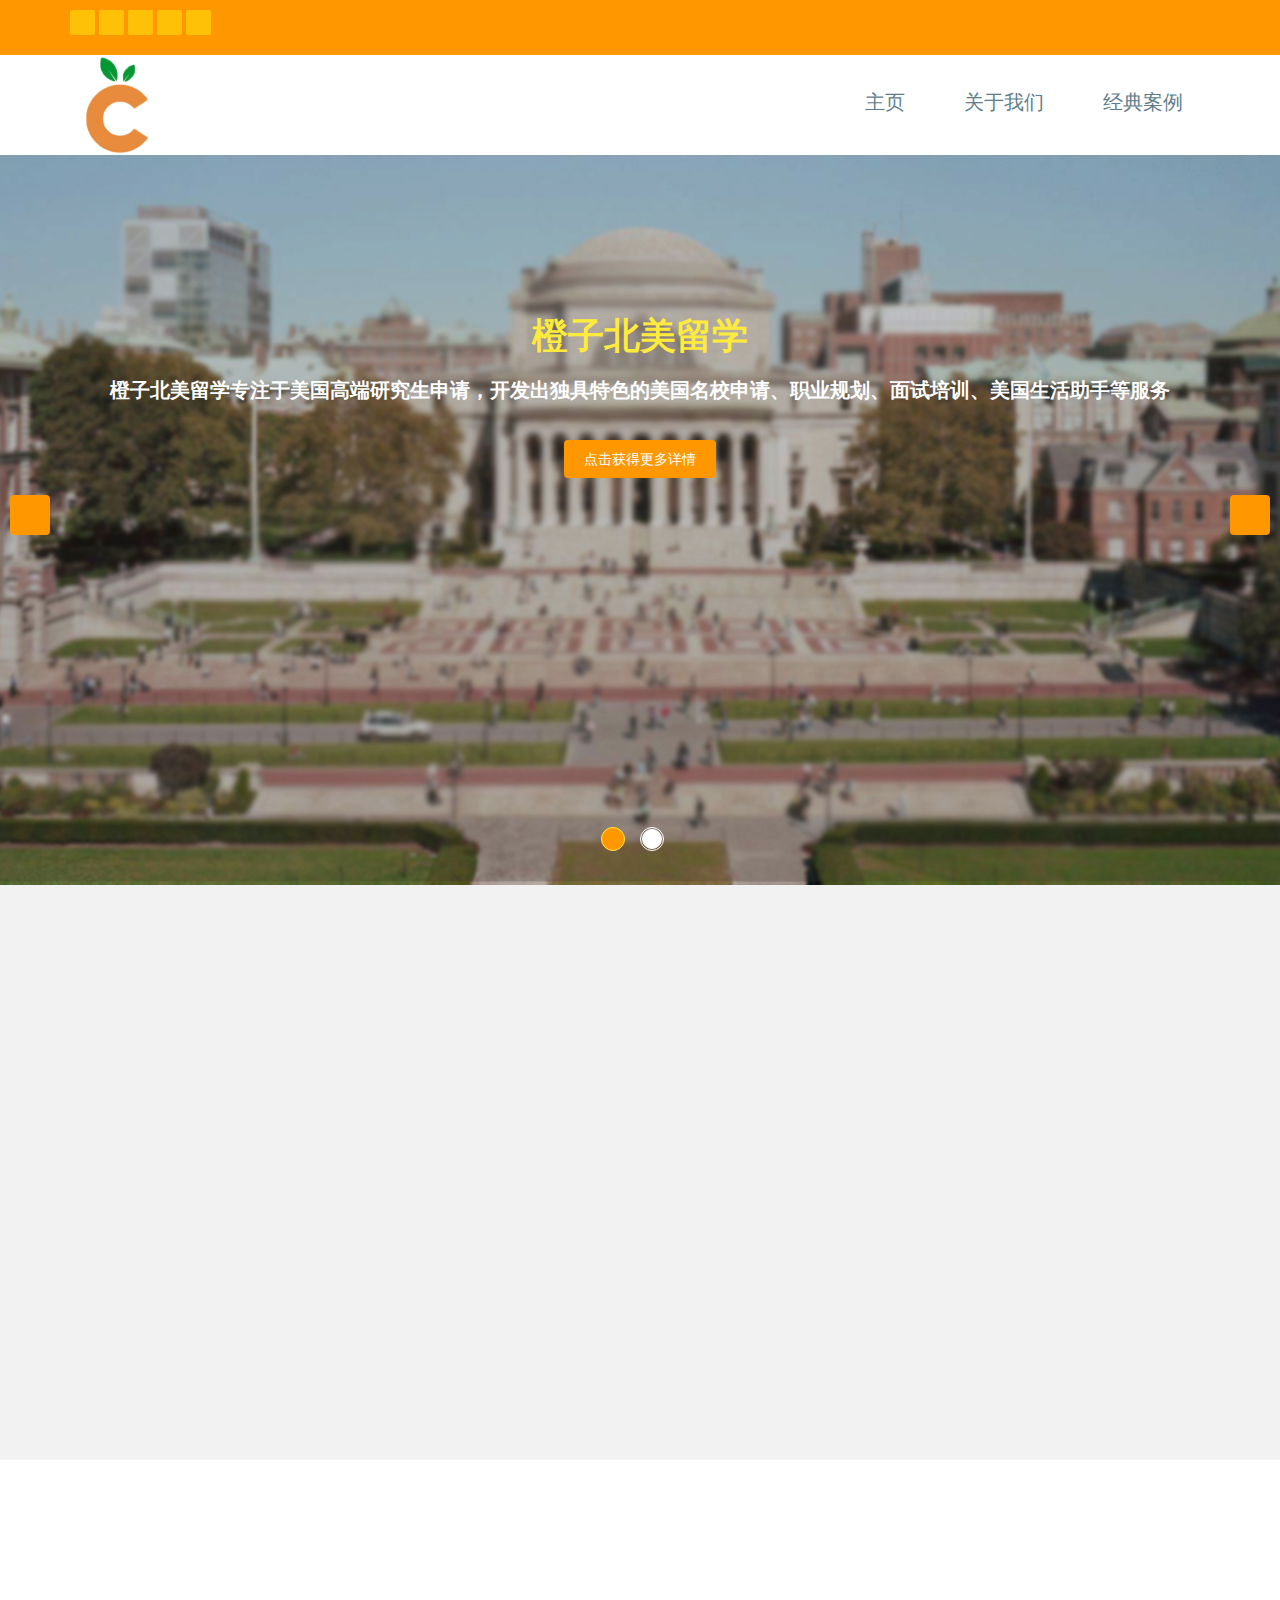
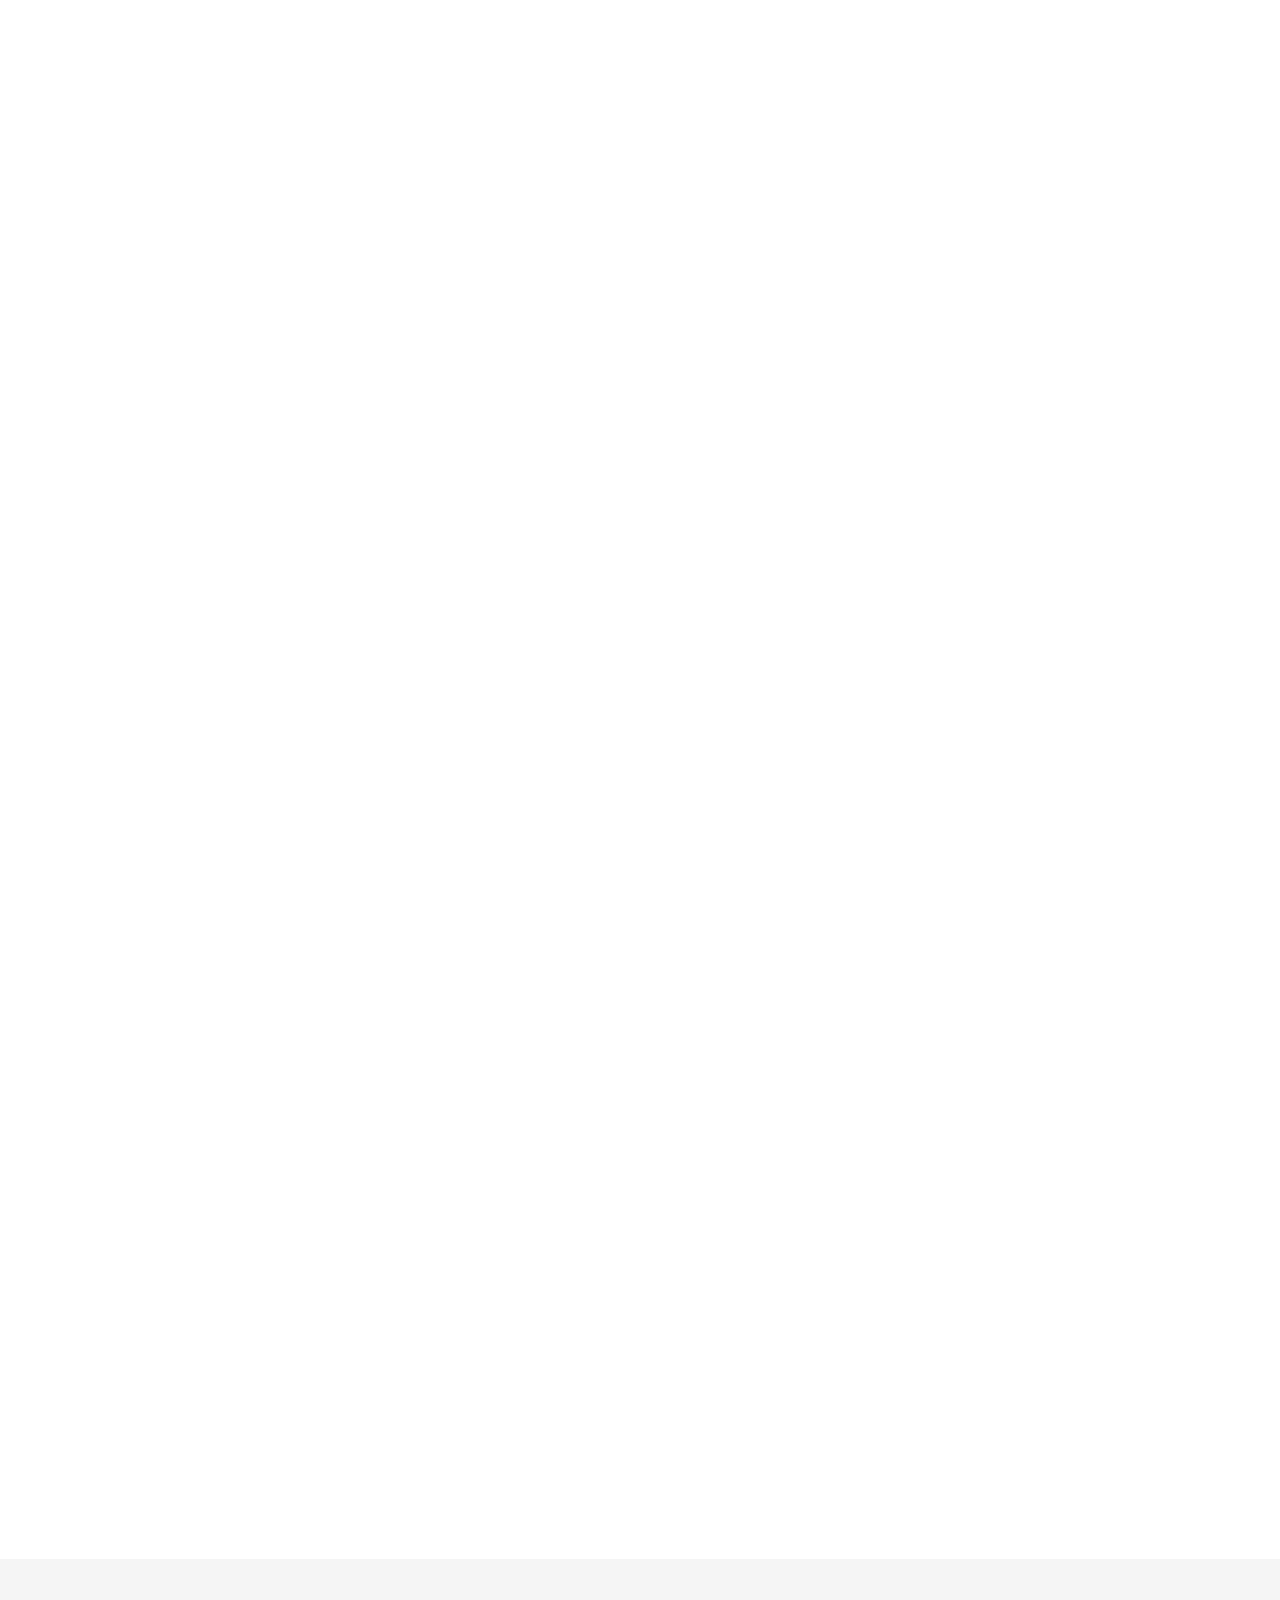
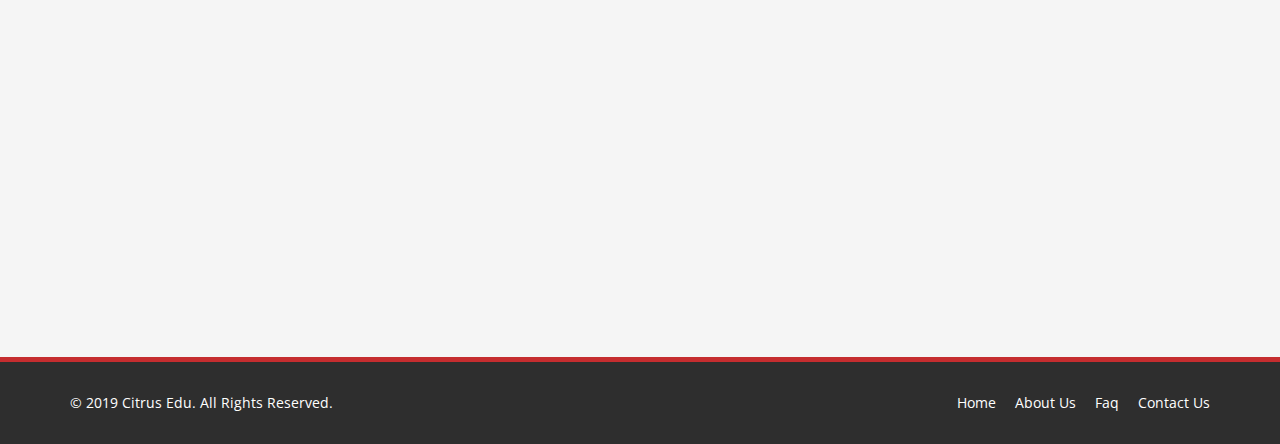
==== index.html @ 15aa7473 "update website" ====
<!DOCTYPE html>
<html lang="zh-Hans">
<head>
    <meta charset="utf-8">
    <meta name="viewport" content="width=device-width, initial-scale=1.0">
    <meta name="baidu-site-verification" content="VJkvQnTcVG"/>
    <meta name="description" content="">
    <meta name="author" content="">
    <title>CitrusEdu</title>
	
	<!-- core CSS -->
    <link href="css/bootstrap.min.css" rel="stylesheet">
    <link href="css/animate.min.css" rel="stylesheet">
    <link href="css/prettyPhoto.css" rel="stylesheet">
    <link href="css/main.css" rel="stylesheet">
    <link href="css/responsive.css" rel="stylesheet">
    <link rel="stylesheet" href="https://use.fontawesome.com/releases/v5.0.13/css/all.css" integrity="sha384-DNOHZ68U8hZfKXOrtjWvjxusGo9WQnrNx2sqG0tfsghAvtVlRW3tvkXWZh58N9jp" crossorigin="anonymous">
    <!--[if lt IE 9]>
    <script src="js/html5shiv.js"></script>
    <script src="js/respond.min.js"></script>
    <![endif]-->       
    <link rel="shortcut icon" href="images/ico/favicon.ico">
    <link rel="apple-touch-icon-precomposed" sizes="144x144" href="images/ico/apple-touch-icon-144-precomposed.png">
    <link rel="apple-touch-icon-precomposed" sizes="114x114" href="images/ico/apple-touch-icon-114-precomposed.png">
    <link rel="apple-touch-icon-precomposed" sizes="72x72" href="images/ico/apple-touch-icon-72-precomposed.png">
    <link rel="apple-touch-icon-precomposed" href="images/ico/apple-touch-icon-57-precomposed.png">
</head><!--/head-->

<body class="homepage">

    <header id="header">
        <div class="top-bar">
            <div class="container">
                <div class="row">
                    <div class="col-sm-8 col-xs-8">
                       <div class="social" style="text-align:left;">
                            <ul class="social-share">
                                <li><a href="https://www.facebook.com"><i class="fab fa-facebook-f"></i></a></li>
                                <li><a href="https://www.twitter.com"><i class="fab fa-twitter"></i></a></li>
                                <li><a href="https://www.linkedin.com"><i class="fab fa-linkedin"></i></a></li> 
                                <li><a href="https://www.dribble.com"><i class="fab fa-dribbble"></i></a></li>
                                <li><a href="https://www.skype.com"><i class="fab fa-skype"></i></a></li>
                            </ul>
                       </div>
                    </div>
                    <div class="search col-sm-4 col-xs-4">
                        <form role="form">
                            <input type="text" class="search-form" autocomplete="off" placeholder="搜索">
                            <i class="fa fa-search"></i>
                        </form>
                    </div>
                </div>
            </div><!--/.container-->
        </div><!--/.top-bar-->

        <nav class="navbar navbar-inverse" role="banner" style="padding: 0 0;">
            <div class="container">
                <div class="navbar-header">
                    <a class="navbar-brand" href="index.html"><img src="images/logo.png" alt="logo" height="100px"></a>
                </div>
				
                <div class="navbar-collapse navbar-right" style="font-size:20px">
                    <ul class="nav navbar-nav">
                        <li><a href="index.html">主页</a></li>
                        <li><a href="services.html">关于我们</a></li>
                        <li><a href="portfolio.html">经典案例</a></li>
                    </ul>
                </div>
            </div><!--/.container-->
        </nav><!--/nav-->
		
    </header><!--/header-->

    <section id="main-slider" class="no-margin">
        <div class="carousel slide">
            <ol class="carousel-indicators">
                <li data-target="#main-slider" data-slide-to="0" class="active"></li>
                <li data-target="#main-slider" data-slide-to="1"></li>
                <!--<li data-target="#main-slider" data-slide-to="2"></li>-->
            </ol>
            <div class="carousel-inner">

                <div class="item active" style="background-image: url(images/slider/bg1.jpg)">
                    <div class="container">
                        <div class="row slide-margin">
                            <div class="col-sm-12" align="center">
                                <div class="carousel-content">
                                    <h1 class="animation animated-item-1" style="color:#ffeb3b;">橙子北美留学</h1>
                                    <h2 class="animation animated-item-2" style="line-height: 1.5;">橙子北美留学专注于美国高端研究生申请，开发出独具特色的美国名校申请、职业规划、面试培训、美国生活助手等服务</h2>
                                    <a class="btn-slide animation animated-item-3" href="services.html">点击获得更多详情</a>
                                </div>
                            </div>
                        </div>
                    </div>
                </div><!--/.item-->

                <!--<div class="item" style="background-image: url(images/slider/bg2.jpg)">
                    <div class="container">
                        <div class="row slide-margin">
                            <div class="col-sm-12" align="center">
                                <div class="carousel-content">
                                    <h1 class="animation animated-item-1" style="color:#ff5722;">常青藤15人精英计划</h1>
                                    <h2 class="animation animated-item-2" style="line-height: 1.5;">每年橙子美国留学会联合各名校研究院招生办、招办主任开展常青藤 15 人计划，我们将确保此计划入选学员 100% 进入顶级名校研究生项目。入选的 15 名优秀学员将会获得下列机会</h2>
                                    <a class="btn-slide animation animated-item-3" href="pricing.html#15-people">点击获得更多详情</a>
                                </div>
                            </div>
                        </div>
                    </div>
                </div>--><!--/.item-->

                <div class="item" style="background-image: url(images/slider/bg3.jpg)">
                    <div class="container">
                        <div class="row slide-margin">
                            <div class="col-sm-12" align="center">
                                <div class="carousel-content">
                                    <h1 class="animation animated-item-1" style="color:#ffc107;">研究生申请定制项目</h1>
                                    <h2 class="animation animated-item-2" style="line-height: 1.5;">根据学生的兴趣爱好，为每一位学生规划独特并且完美的美国研究生申请策略，帮助每一位学生进入他们的Dream Program</h2>
                                    <a class="btn-slide animation animated-item-3" href="pricing.html#high-end">点击获得更多详情</a>
                                </div>
                            </div>
                        </div>
                    </div>
                </div><!--/.item-->
            </div><!--/.carousel-inner-->
        </div><!--/.carousel-->
        <a class="prev hidden-xs" href="#main-slider" data-slide="prev">
            <i class="fa fa-chevron-left"></i>
        </a>
        <a class="next hidden-xs" href="#main-slider" data-slide="next">
            <i class="fa fa-chevron-right"></i>
        </a>
    </section><!--/#main-slider-->

    <section id="feature" >
        <div class="container">
           <div class="center wow fadeInDown">
                <h2>研究生申请定制项目</h2>
                <p class="lead">根据学生的兴趣爱好，为每一位学生规划独特并且完美的美国研究生申请策略，帮助每一位学生进入他们的Dream Program</p>
            </div>

            <div class="row">
                <div class="features">
                    <div class="col-md-4 col-sm-6 wow fadeInDown" data-wow-duration="1000ms" data-wow-delay="600ms">
                        <div class="feature-wrap">
                            <i class="fa fa-medkit"></i>
                            <h2>医学管理领袖计划</h2>
                            <p>把握美国最新医疗动向，结合管理专业特点，用严密逻辑为学员打造背景</p>
                        </div>
                    </div><!--/.col-md-4-->

                    <div class="col-md-4 col-sm-6 wow fadeInDown" data-wow-duration="1000ms" data-wow-delay="600ms">
                        <div class="feature-wrap">
                            <i class="fa fa-robot"></i>
                            <h2>天才工程师计划</h2>
                            <p>按照美国顶级工程学院要求展示学员的学术和实习经历，增大录取几率</p>
                        </div>
                    </div><!--/.col-md-4-->

                    <div class="col-md-4 col-sm-6 wow fadeInDown" data-wow-duration="1000ms" data-wow-delay="600ms">
                        <div class="feature-wrap">
                            <i class="fa fa-paint-brush"></i>
                            <h2>杰出艺术家计划</h2>
                            <p>根据每个学员的特性打造独到的艺术视角，助学生走进美国顶级艺术殿堂</p>
                        </div>
                    </div><!--/.col-md-4-->
                
                    <div class="col-md-4 col-sm-6 wow fadeInDown" data-wow-duration="1000ms" data-wow-delay="600ms">
                        <div class="feature-wrap">
                            <i class="fa fa-hand-holding-usd"></i>
                            <h2>商业精英计划</h2>
                            <p>最专业的导师用商业领袖的目光，结合学员的背景制作有说服力的申请材料</p>
                        </div>
                    </div><!--/.col-md-4-->

                    <div class="col-md-4 col-sm-6 wow fadeInDown" data-wow-duration="1000ms" data-wow-delay="600ms">
                        <div class="feature-wrap">
                            <i class="fa fa-store-alt"></i>
                            <h2>王牌建筑师计划</h2>
                            <p>常青藤导师，整合最完美的作品集，携手学生进入顶级项目</p>
                        </div>
                    </div><!--/.col-md-4-->

                    <div class="col-md-4 col-sm-6 wow fadeInDown" data-wow-duration="1000ms" data-wow-delay="600ms">
                        <div class="feature-wrap">
                            <i class="fa fa-rss"></i>
                            <h2>传媒市场达人计划</h2>
                            <p>专业导师为学生内推实力公司实习，为学生进入研究生项目打下稳固基础</p>
                        </div>
                    </div><!--/.col-md-4-->
                </div><!--/.services-->
            </div><!--/.row-->    
        </div><!--/.container-->
    </section><!--/#feature-->

    <!--<section id="recent-works">
        <div class="container">
            <div class="center wow fadeInDown">
                <h2>常青藤15人精英计划</h2>
                <p class="lead">每年 CitrusEDU 会联合各名校研究院招生办、招办主任开展常青藤 15 人计划。入选的 15 名优秀学员将会获得专业的背景打造，严格把关的项目筛选，精细的文书材料制作，以及面试特训。我们将确保此计划入选学员<b style="
    font-size: 25px;">100%</b> 进入顶级名校研究生项目</p>
            </div>

            <div class="row">

                <div class="col-sm-6 col-md-6">
                    <div class="media services-wrap wow fadeInDown">
                        <div class="pull-left">
                            <img class="img-responsive" src="images/services/services1.png">
                        </div>
                        <div class="media-body">
                            <h3 class="media-heading">专业的背景提升</h3>
                            <p>多年从事教育及事业规划的导师制定背景提升方案，短期内补充学生短板</p>
                        </div>
                    </div>
                </div>

                <div class="col-sm-6 col-md-6">
                    <div class="media services-wrap wow fadeInDown">
                        <div class="pull-left">
                            <img class="img-responsive" src="images/services/services2.png">
                        </div>
                        <div class="media-body">
                            <h3 class="media-heading">严格把关的项目筛选</h3>
                            <p>根据往年录取的统计数据和学生兴趣爱好罗列并筛选录取可能性最高的项目</p>
                        </div>
                    </div>
                </div>

                <div class="col-sm-6 col-md-6">
                    <div class="media services-wrap wow fadeInDown">
                        <div class="pull-left">
                            <img class="img-responsive" src="images/services/services3.png">
                        </div>
                        <div class="media-body">
                            <h3 class="media-heading">精细的文书材料制作</h3>
                            <p>会有专门的美国大学在职教授帮忙阅读文书并提出改进意见</p>
                        </div>
                    </div>
                </div>  

                <div class="col-sm-6 col-md-6">
                    <div class="media services-wrap wow fadeInDown">
                        <div class="pull-left">
                            <img class="img-responsive" src="images/services/services4.png">
                        </div>
                        <div class="media-body">
                            <h3 class="media-heading">以及面试特训</h3>
                            <p>由普林斯顿前面试官帮忙进行模拟面试</p>
                        </div>
                    </div>
                </div>
                                               
            </div>
        </div>
    </section>--><!--/#recent-works-->

    <section class="pricing-page">
        <div class="container">

            <div class="wow fadeInDown" data-wow-duration="1000ms" data-wow-delay="100ms">
                <div class="center">
                    <h2>服务流程</h2>
                </div>
                <div class="bullitin">
                    <section>
                        <span class="icon major">
                            <i class="fa fa-question-circle"></i>
                        </span>
                        <h3>前期咨询</h3>
                        <p>前期咨询老师负责疏导学生思路，和学生建立起相互信任的关系，促进有效沟通</p>
                    </section>
                    <section>
                        <span class="icon major">
                            <i class="fa fa-clock"></i>
                        </span>
                        <h3>时间规划</h3>
                        <p>根据学生三维情况 （GPA，GRE，实习科研），指导学生合理规划 7 月 - 12 月时间安排，确保在提高 GPA 的同时，有充足的时间考 GRE 和申请</p>
                    </section>
                    <section>
                        <span class="icon major">
                            <i class="fa fa-cog"></i>
                        </span>
                        <h3>申请定制</h3>
                        <p>分析学生的实际情况和专业匹配度，用 CitrusEDU 提供的数据计算方法分析学生申请的难度。确定申请目标和进程</p>
                    </section>
                    <section>
                        <span class="icon major">
                            <i class="fa fa-gem"></i>
                        </span>
                        <h3>背景打造</h3>
                        <p>在学生已有的专业经历和学习情况的基础上，按照不同学校项目的偏好，挖掘亮点。最大化展示学生的专业实力和背景优势</p>
                    </section>
                    <section>
                        <span class="icon major">
                            <i class="fa fa-signal"></i>
                        </span>
                        <h3>选校分析</h3>
                        <p>和学生沟通专业方向，选校意愿和个人定位。在 CitrusEDU系统搜索往年数据，寻找最匹配案例。 为学生介绍学校项目的优势劣势，排名，以及毕业生就业情况。确定6所申请学校名单</p>
                    </section>
                    <section>
                        <span class="icon major">
                            <i class="fa fa-file-alt"></i>
                        </span>
                        <h3>文书精写</h3>
                        <p>前期由学生和常青藤同专业文书老师共同完成，确保逻辑通畅，充分展现学生亮点，吸引招生官。再交由英文专业的美国人进行母语修改确定终稿</p>
                    </section>
                     <section>
                        <span class="icon major">
                            <i class="fa fa-edit"></i>
                        </span>
                        <h3>材料整理</h3>
                        <p>根据不同学校项目的要求，制作精细专业的申请材料，从多维度展示学生闪光点</p>
                    </section>
                     <section>
                        <span class="icon major">
                            <i class="fa fa-cloud-upload-alt"></i>
                        </span>
                        <h3>网申提交</h3>
                        <p>文书定稿后，由我们工作人员为学生做一切繁琐的填写申请。指导学生办理成绩单，资金证明，疫苗证明等资料</p>
                    </section>
                     <section>
                        <span class="icon major">
                            <i class="fa fa-user-tie"></i>
                        </span>
                        <h3>面试指导</h3>
                        <p>前普林斯顿面试官指导学生在不同学校项目的面试中如何脱引而出给面试官留下好印象，从而得到录取</p>
                    </section>
                    <section>
                        <span class="icon major">
                            <i class="fa fa-envelope"></i>
                        </span>
                        <h3>沟通谈判</h3>
                        <p>专业 consultant 在学生提交申请后利用 CitrusEDU 的关系和招生官往来，最大可能帮助学生拿到 offer</p>
                    </section>
                    <section>
                        <span class="icon major">
                            <i class="fa fa-tasks"></i>
                        </span>
                        <h3>定校建议</h3>
                        <p>在学生拿到多封 Offer 后，从多角度帮学生分析利弊，为最终定校提出合理化建议</p>
                    </section>
                    <section>
                        <span class="icon major">
                            <i class="fa fa-id-card"></i>
                        </span>
                        <h3>签证辅导</h3>
                        <p>指导学生准备签证材料，练习签证问题</p>
                    </section>
                </div>
            </div>
            <!--<div class="pricing-area text-center">
                <div class="row">

                    <div class="col-sm-6 col-md-6 plan price-six wow fadeInDown">
                         <img src="images/ribon_two.png">
                        <ul>
                            <li class="heading-six">
                                <h1>高端名校冲刺项目</h1>
                                <span>$6,000</span>
                            </li>
                            <li>常青藤导师阵容</li>
                            <li>个性化定制申请</li>
                            <li>专业文书打造</li>
                            <li>全程托管式服务</li>
                        </ul>
                    </div>

                     <div class="col-sm-6 col-md-6 plan price-three wow fadeInDown">
                        <ul>
                            <li class="heading-three">
                                <h1>常青藤15人计划</h1>
                                <span>$40,000</span>
                            </li>
                            <li>普林斯顿+牛津导师阵容</li>
                            <li>大牛推荐信</li>
                            <li>暑期背景提升</li>
                            <li>100%进入梦想学校</li>
                        </ul>
                    </div>
                </div>
            </div>--><!--/pricing-area-->
        </div><!--/container-->
    </section><!--/pricing-page-->

    <section id="conatcat-info">
        <div class="container">
            <div class="row">
                <div class="col-sm-3 col-md-3">
                </div>
                <div class="col-sm-9 col-md-9">
                    <div class="media contact-info wow fadeInDown" data-wow-duration="1000ms" data-wow-delay="600ms">
                        <div class="pull-left">
                            <i class="fab fa-weixin"></i>
                        </div>
                        <div class="media-body">
                            <h2>高端名校冲刺项目报名截止日期：<u>2019 年 8 月 30日</u></h2>
                            <!--<h2>常青藤 15 人计划报名截止日期：<u>2018 年 8 月 1 日</u></h2>-->
                            <h2>7 月 1 日前报名可减免200刀</h2>
                            <h2>各项目具体费用请关注橙子北美留学官方微信公众号</h2>
                            <p>客服24小时在线</p>
                        </div>
                    </div>
                </div>
                <div class="col-sm-12 col-md-12" align="center">
                    <div class="media services-wrap wow fadeInDown">
                        <img src="images/2Dcode.jpg">
                    </div>
                </div>
            </div>
        </div><!--/.container-->    
    </section><!--/#conatcat-info-->


    <section id="bottom">
        <div class="container wow fadeInDown" data-wow-duration="1000ms" data-wow-delay="600ms">
            <div class="row">
                <div class="col-md-3 col-sm-6">
                    <div class="widget">
                        <h3>Company</h3>
                        <ul>
                            <li><a href="#">About us</a></li>
                            <li><a href="#">We are hiring</a></li>
                            <li><a href="#">Meet the team</a></li>
                            <li><a href="#">Copyright</a></li>
                            <li><a href="#">Terms of use</a></li>
                            <li><a href="#">Privacy policy</a></li>
                            <li><a href="#">Contact us</a></li>
                        </ul>
                    </div>    
                </div><!--/.col-md-3-->

                <div class="col-md-3 col-sm-6">
                    <div class="widget">
                        <h3>Support</h3>
                        <ul>
                            <li><a href="#">Faq</a></li>
                            <li><a href="#">Blog</a></li>
                            <li><a href="#">Forum</a></li>
                            <li><a href="#">Documentation</a></li>
                            <li><a href="#">Refund policy</a></li>
                            <li><a href="#">Ticket system</a></li>
                            <li><a href="#">Billing system</a></li>
                        </ul>
                    </div>    
                </div><!--/.col-md-3-->

                <div class="col-md-3 col-sm-6">
                    <div class="widget">
                        <h3>Developers</h3>
                        <ul>
                            <li><a href="#">Web Development</a></li>
                            <li><a href="#">SEO Marketing</a></li>
                            <li><a href="#">Theme</a></li>
                            <li><a href="#">Development</a></li>
                            <li><a href="#">Email Marketing</a></li>
                            <li><a href="#">Plugin Development</a></li>
                            <li><a href="#">Article Writing</a></li>
                        </ul>
                    </div>    
                </div><!--/.col-md-3-->

                <div class="col-md-3 col-sm-6">
                    <div class="widget">
                        <h3>Our Partners</h3>
                        <ul>
                            <li><a href="#">Adipisicing Elit</a></li>
                            <li><a href="#">Eiusmod</a></li>
                            <li><a href="#">Tempor</a></li>
                            <li><a href="#">Veniam</a></li>
                            <li><a href="#">Exercitation</a></li>
                            <li><a href="#">Ullamco</a></li>
                            <li><a href="#">Laboris</a></li>
                        </ul>
                    </div>    
                </div><!--/.col-md-3-->
            </div>
        </div>
    </section><!--/#bottom-->

    <footer id="footer" class="midnight-blue">
        <div class="container">
            <div class="row">
                <div class="col-sm-6">
                    &copy; 2019 <a target="_blank" href="http://shapebootstrap.net/" title="Free Twitter Bootstrap WordPress Themes and HTML templates">Citrus Edu</a>. All Rights Reserved.
                </div>
                <div class="col-sm-6">
                    <ul class="pull-right">
                        <li><a href="#">Home</a></li>
                        <li><a href="#">About Us</a></li>
                        <li><a href="#">Faq</a></li>
                        <li><a href="#">Contact Us</a></li>
                    </ul>
                </div>
            </div>
        </div>
    </footer><!--/#footer-->

    <script src="js/jquery.js"></script>
    <script src="js/bootstrap.min.js"></script>
    <script src="js/jquery.prettyPhoto.js"></script>
    <script src="js/jquery.isotope.min.js"></script>
    <script src="js/main.js"></script>
    <script src="js/wow.min.js"></script>
</body>
</html>
---- css/prettyPhoto.css ----
div.pp_default .pp_top,div.pp_default .pp_top .pp_middle,div.pp_default .pp_top .pp_left,div.pp_default .pp_top .pp_right,div.pp_default .pp_bottom,div.pp_default .pp_bottom .pp_left,div.pp_default .pp_bottom .pp_middle,div.pp_default .pp_bottom .pp_right{height:13px}
div.pp_default .pp_top .pp_left{background:url(../images/prettyPhoto/default/sprite.png) -78px -93px no-repeat}
div.pp_default .pp_top .pp_middle{background:url(../images/prettyPhoto/default/sprite_x.png) top left repeat-x}
div.pp_default .pp_top .pp_right{background:url(../images/prettyPhoto/default/sprite.png) -112px -93px no-repeat}
div.pp_default .pp_content .ppt{color:#f8f8f8}
div.pp_default .pp_content_container .pp_left{background:url(../images/prettyPhoto/default/sprite_y.png) -7px 0 repeat-y;padding-left:13px}
div.pp_default .pp_content_container .pp_right{background:url(../images/prettyPhoto/default/sprite_y.png) top right repeat-y;padding-right:13px}
div.pp_default .pp_next:hover{background:url(../images/prettyPhoto/default/sprite_next.png) center right no-repeat;cursor:pointer}
div.pp_default .pp_previous:hover{background:url(../images/prettyPhoto/default/sprite_prev.png) center left no-repeat;cursor:pointer}
div.pp_default .pp_expand{background:url(../images/prettyPhoto/default/sprite.png) 0 -29px no-repeat;cursor:pointer;width:28px;height:28px}
div.pp_default .pp_expand:hover{background:url(../images/prettyPhoto/default/sprite.png) 0 -56px no-repeat;cursor:pointer}
div.pp_default .pp_contract{background:url(../images/prettyPhoto/default/sprite.png) 0 -84px no-repeat;cursor:pointer;width:28px;height:28px}
div.pp_default .pp_contract:hover{background:url(../images/prettyPhoto/default/sprite.png) 0 -113px no-repeat;cursor:pointer}
div.pp_default .pp_close{width:30px;height:30px;background:url(../images/prettyPhoto/default/sprite.png) 2px 1px no-repeat;cursor:pointer}
div.pp_default .pp_gallery ul li a{background:url(../images/prettyPhoto/default/default_thumb.png) center center #f8f8f8;border:1px solid #aaa}
div.pp_default .pp_social{margin-top:7px}
div.pp_default .pp_gallery a.pp_arrow_previous,div.pp_default .pp_gallery a.pp_arrow_next{position:static;left:auto}
div.pp_default .pp_nav .pp_play,div.pp_default .pp_nav .pp_pause{background:url(../images/prettyPhoto/default/sprite.png) -51px 1px no-repeat;height:30px;width:30px}
div.pp_default .pp_nav .pp_pause{background-position:-51px -29px}
div.pp_default a.pp_arrow_previous,div.pp_default a.pp_arrow_next{background:url(../images/prettyPhoto/default/sprite.png) -31px -3px no-repeat;height:20px;width:20px;margin:4px 0 0}
div.pp_default a.pp_arrow_next{left:52px;background-position:-82px -3px}
div.pp_default .pp_content_container .pp_details{margin-top:5px}
div.pp_default .pp_nav{clear:none;height:30px;width:110px;position:relative}
div.pp_default .pp_nav .currentTextHolder{font-family:Georgia;font-style:italic;color:#999;font-size:11px;left:75px;line-height:25px;position:absolute;top:2px;margin:0;padding:0 0 0 10px}
div.pp_default .pp_close:hover,div.pp_default .pp_nav .pp_play:hover,div.pp_default .pp_nav .pp_pause:hover,div.pp_default .pp_arrow_next:hover,div.pp_default .pp_arrow_previous:hover{opacity:0.7}
div.pp_default .pp_description{font-size:11px;font-weight:700;line-height:14px;margin:5px 50px 5px 0}
div.pp_default .pp_bottom .pp_left{background:url(../images/prettyPhoto/default/sprite.png) -78px -127px no-repeat}
div.pp_default .pp_bottom .pp_middle{background:url(../images/prettyPhoto/default/sprite_x.png) bottom left repeat-x}
div.pp_default .pp_bottom .pp_right{background:url(../images/prettyPhoto/default/sprite.png) -112px -127px no-repeat}
div.pp_default .pp_loaderIcon{background:url(../images/prettyPhoto/default/loader.gif) center center no-repeat}
div.light_rounded .pp_top .pp_left{background:url(../images/prettyPhoto/light_rounded/sprite.png) -88px -53px no-repeat}
div.light_rounded .pp_top .pp_right{background:url(../images/prettyPhoto/light_rounded/sprite.png) -110px -53px no-repeat}
div.light_rounded .pp_next:hover{background:url(../images/prettyPhoto/light_rounded/btnNext.png) center right no-repeat;cursor:pointer}
div.light_rounded .pp_previous:hover{background:url(../images/prettyPhoto/light_rounded/btnPrevious.png) center left no-repeat;cursor:pointer}
div.light_rounded .pp_expand{background:url(../images/prettyPhoto/light_rounded/sprite.png) -31px -26px no-repeat;cursor:pointer}
div.light_rounded .pp_expand:hover{background:url(../images/prettyPhoto/light_rounded/sprite.png) -31px -47px no-repeat;cursor:pointer}
div.light_rounded .pp_contract{background:url(../images/prettyPhoto/light_rounded/sprite.png) 0 -26px no-repeat;cursor:pointer}
div.light_rounded .pp_contract:hover{background:url(../images/prettyPhoto/light_rounded/sprite.png) 0 -47px no-repeat;cursor:pointer}
div.light_rounded .pp_close{width:75px;height:22px;background:url(../images/prettyPhoto/light_rounded/sprite.png) -1px -1px no-repeat;cursor:pointer}
div.light_rounded .pp_nav .pp_play{background:url(../images/prettyPhoto/light_rounded/sprite.png) -1px -100px no-repeat;height:15px;width:14px}
div.light_rounded .pp_nav .pp_pause{background:url(../images/prettyPhoto/light_rounded/sprite.png) -24px -100px no-repeat;height:15px;width:14px}
div.light_rounded .pp_arrow_previous{background:url(../images/prettyPhoto/light_rounded/sprite.png) 0 -71px no-repeat}
div.light_rounded .pp_arrow_next{background:url(../images/prettyPhoto/light_rounded/sprite.png) -22px -71px no-repeat}
div.light_rounded .pp_bottom .pp_left{background:url(../images/prettyPhoto/light_rounded/sprite.png) -88px -80px no-repeat}
div.light_rounded .pp_bottom .pp_right{background:url(../images/prettyPhoto/light_rounded/sprite.png) -110px -80px no-repeat}
div.dark_rounded .pp_top .pp_left{background:url(../images/prettyPhoto/dark_rounded/sprite.png) -88px -53px no-repeat}
div.dark_rounded .pp_top .pp_right{background:url(../images/prettyPhoto/dark_rounded/sprite.png) -110px -53px no-repeat}
div.dark_rounded .pp_content_container .pp_left{background:url(../images/prettyPhoto/dark_rounded/contentPattern.png) top left repeat-y}
div.dark_rounded .pp_content_container .pp_right{background:url(../images/prettyPhoto/dark_rounded/contentPattern.png) top right repeat-y}
div.dark_rounded .pp_next:hover{background:url(../images/prettyPhoto/dark_rounded/btnNext.png) center right no-repeat;cursor:pointer}
div.dark_rounded .pp_previous:hover{background:url(../images/prettyPhoto/dark_rounded/btnPrevious.png) center left no-repeat;cursor:pointer}
div.dark_rounded .pp_expand{background:url(../images/prettyPhoto/dark_rounded/sprite.png) -31px -26px no-repeat;cursor:pointer}
div.dark_rounded .pp_expand:hover{background:url(../images/prettyPhoto/dark_rounded/sprite.png) -31px -47px no-repeat;cursor:pointer}
div.dark_rounded .pp_contract{background:url(../images/prettyPhoto/dark_rounded/sprite.png) 0 -26px no-repeat;cursor:pointer}
div.dark_rounded .pp_contract:hover{background:url(../images/prettyPhoto/dark_rounded/sprite.png) 0 -47px no-repeat;cursor:pointer}
div.dark_rounded .pp_close{width:75px;height:22px;background:url(../images/prettyPhoto/dark_rounded/sprite.png) -1px -1px no-repeat;cursor:pointer}
div.dark_rounded .pp_description{margin-right:85px;color:#fff}
div.dark_rounded .pp_nav .pp_play{background:url(../images/prettyPhoto/dark_rounded/sprite.png) -1px -100px no-repeat;height:15px;width:14px}
div.dark_rounded .pp_nav .pp_pause{background:url(../images/prettyPhoto/dark_rounded/sprite.png) -24px -100px no-repeat;height:15px;width:14px}
div.dark_rounded .pp_arrow_previous{background:url(../images/prettyPhoto/dark_rounded/sprite.png) 0 -71px no-repeat}
div.dark_rounded .pp_arrow_next{background:url(../images/prettyPhoto/dark_rounded/sprite.png) -22px -71px no-repeat}
div.dark_rounded .pp_bottom .pp_left{background:url(../images/prettyPhoto/dark_rounded/sprite.png) -88px -80px no-repeat}
div.dark_rounded .pp_bottom .pp_right{background:url(../images/prettyPhoto/dark_rounded/sprite.png) -110px -80px no-repeat}
div.dark_rounded .pp_loaderIcon{background:url(../images/prettyPhoto/dark_rounded/loader.gif) center center no-repeat}
div.dark_square .pp_left,div.dark_square .pp_middle,div.dark_square .pp_right,div.dark_square .pp_content{background:#000}
div.dark_square .pp_description{color:#fff;margin:0 85px 0 0}
div.dark_square .pp_loaderIcon{background:url(../images/prettyPhoto/dark_square/loader.gif) center center no-repeat}
div.dark_square .pp_expand{background:url(../images/prettyPhoto/dark_square/sprite.png) -31px -26px no-repeat;cursor:pointer}
div.dark_square .pp_expand:hover{background:url(../images/prettyPhoto/dark_square/sprite.png) -31px -47px no-repeat;cursor:pointer}
div.dark_square .pp_contract{background:url(../images/prettyPhoto/dark_square/sprite.png) 0 -26px no-repeat;cursor:pointer}
div.dark_square .pp_contract:hover{background:url(../images/prettyPhoto/dark_square/sprite.png) 0 -47px no-repeat;cursor:pointer}
div.dark_square .pp_close{width:75px;height:22px;background:url(../images/prettyPhoto/dark_square/sprite.png) -1px -1px no-repeat;cursor:pointer}
div.dark_square .pp_nav{clear:none}
div.dark_square .pp_nav .pp_play{background:url(../images/prettyPhoto/dark_square/sprite.png) -1px -100px no-repeat;height:15px;width:14px}
div.dark_square .pp_nav .pp_pause{background:url(../images/prettyPhoto/dark_square/sprite.png) -24px -100px no-repeat;height:15px;width:14px}
div.dark_square .pp_arrow_previous{background:url(../images/prettyPhoto/dark_square/sprite.png) 0 -71px no-repeat}
div.dark_square .pp_arrow_next{background:url(../images/prettyPhoto/dark_square/sprite.png) -22px -71px no-repeat}
div.dark_square .pp_next:hover{background:url(../images/prettyPhoto/dark_square/btnNext.png) center right no-repeat;cursor:pointer}
div.dark_square .pp_previous:hover{background:url(../images/prettyPhoto/dark_square/btnPrevious.png) center left no-repeat;cursor:pointer}
div.light_square .pp_expand{background:url(../images/prettyPhoto/light_square/sprite.png) -31px -26px no-repeat;cursor:pointer}
div.light_square .pp_expand:hover{background:url(../images/prettyPhoto/light_square/sprite.png) -31px -47px no-repeat;cursor:pointer}
div.light_square .pp_contract{background:url(../images/prettyPhoto/light_square/sprite.png) 0 -26px no-repeat;cursor:pointer}
div.light_square .pp_contract:hover{background:url(../images/prettyPhoto/light_square/sprite.png) 0 -47px no-repeat;cursor:pointer}
div.light_square .pp_close{width:75px;height:22px;background:url(../images/prettyPhoto/light_square/sprite.png) -1px -1px no-repeat;cursor:pointer}
div.light_square .pp_nav .pp_play{background:url(../images/prettyPhoto/light_square/sprite.png) -1px -100px no-repeat;height:15px;width:14px}
div.light_square .pp_nav .pp_pause{background:url(../images/prettyPhoto/light_square/sprite.png) -24px -100px no-repeat;height:15px;width:14px}
div.light_square .pp_arrow_previous{background:url(../images/prettyPhoto/light_square/sprite.png) 0 -71px no-repeat}
div.light_square .pp_arrow_next{background:url(../images/prettyPhoto/light_square/sprite.png) -22px -71px no-repeat}
div.light_square .pp_next:hover{background:url(../images/prettyPhoto/light_square/btnNext.png) center right no-repeat;cursor:pointer}
div.light_square .pp_previous:hover{background:url(../images/prettyPhoto/light_square/btnPrevious.png) center left no-repeat;cursor:pointer}
div.facebook .pp_top .pp_left{background:url(../images/prettyPhoto/facebook/sprite.png) -88px -53px no-repeat}
div.facebook .pp_top .pp_middle{background:url(../images/prettyPhoto/facebook/contentPatternTop.png) top left repeat-x}
div.facebook .pp_top .pp_right{background:url(../images/prettyPhoto/facebook/sprite.png) -110px -53px no-repeat}
div.facebook .pp_content_container .pp_left{background:url(../images/prettyPhoto/facebook/contentPatternLeft.png) top left repeat-y}
div.facebook .pp_content_container .pp_right{background:url(../images/prettyPhoto/facebook/contentPatternRight.png) top right repeat-y}
div.facebook .pp_expand{background:url(../images/prettyPhoto/facebook/sprite.png) -31px -26px no-repeat;cursor:pointer}
div.facebook .pp_expand:hover{background:url(../images/prettyPhoto/facebook/sprite.png) -31px -47px no-repeat;cursor:pointer}
div.facebook .pp_contract{background:url(../images/prettyPhoto/facebook/sprite.png) 0 -26px no-repeat;cursor:pointer}
div.facebook .pp_contract:hover{background:url(../images/prettyPhoto/facebook/sprite.png) 0 -47px no-repeat;cursor:pointer}
div.facebook .pp_close{width:22px;height:22px;background:url(../images/prettyPhoto/facebook/sprite.png) -1px -1px no-repeat;cursor:pointer}
div.facebook .pp_description{margin:0 37px 0 0}
div.facebook .pp_loaderIcon{background:url(../images/prettyPhoto/facebook/loader.gif) center center no-repeat}
div.facebook .pp_arrow_previous{background:url(../images/prettyPhoto/facebook/sprite.png) 0 -71px no-repeat;height:22px;margin-top:0;width:22px}
div.facebook .pp_arrow_previous.disabled{background-position:0 -96px;cursor:default}
div.facebook .pp_arrow_next{background:url(../images/prettyPhoto/facebook/sprite.png) -32px -71px no-repeat;height:22px;margin-top:0;width:22px}
div.facebook .pp_arrow_next.disabled{background-position:-32px -96px;cursor:default}
div.facebook .pp_nav{margin-top:0}
div.facebook .pp_nav p{font-size:15px;padding:0 3px 0 4px}
div.facebook .pp_nav .pp_play{background:url(../images/prettyPhoto/facebook/sprite.png) -1px -123px no-repeat;height:22px;width:22px}
div.facebook .pp_nav .pp_pause{background:url(../images/prettyPhoto/facebook/sprite.png) -32px -123px no-repeat;height:22px;width:22px}
div.facebook .pp_next:hover{background:url(../images/prettyPhoto/facebook/btnNext.png) center right no-repeat;cursor:pointer}
div.facebook .pp_previous:hover{background:url(../images/prettyPhoto/facebook/btnPrevious.png) center left no-repeat;cursor:pointer}
div.facebook .pp_bottom .pp_left{background:url(../images/prettyPhoto/facebook/sprite.png) -88px -80px no-repeat}
div.facebook .pp_bottom .pp_middle{background:url(../images/prettyPhoto/facebook/contentPatternBottom.png) top left repeat-x}
div.facebook .pp_bottom .pp_right{background:url(../images/prettyPhoto/facebook/sprite.png) -110px -80px no-repeat}
div.pp_pic_holder a:focus{outline:none}
div.pp_overlay{background:#000;display:none;left:0;position:absolute;top:0;width:100%;z-index:9500}
div.pp_pic_holder{display:none;position:absolute;width:100px;z-index:10000}
.pp_content{height:40px;min-width:40px}
* html .pp_content{width:40px}
.pp_content_container{position:relative;text-align:left;width:100%}
.pp_content_container .pp_left{padding-left:20px}
.pp_content_container .pp_right{padding-right:20px}
.pp_content_container .pp_details{float:left;margin:10px 0 2px}
.pp_description{display:none;margin:0}
.pp_social{float:left;margin:0}
.pp_social .facebook{float:left;margin-left:5px;width:55px;overflow:hidden}
.pp_social .twitter{float:left}
.pp_nav{clear:right;float:left;margin:3px 10px 0 0}
.pp_nav p{float:left;white-space:nowrap;margin:2px 4px}
.pp_nav .pp_play,.pp_nav .pp_pause{float:left;margin-right:4px;text-indent:-10000px}
a.pp_arrow_previous,a.pp_arrow_next{display:block;float:left;height:15px;margin-top:3px;overflow:hidden;text-indent:-10000px;width:14px}
.pp_hoverContainer{position:absolute;top:0;width:100%;z-index:2000}
.pp_gallery{display:none;left:50%;margin-top:-50px;position:absolute;z-index:10000}
.pp_gallery div{float:left;overflow:hidden;position:relative}
.pp_gallery ul{float:left;height:35px;position:relative;white-space:nowrap;margin:0 0 0 5px;padding:0}
.pp_gallery ul a{border:1px rgba(0,0,0,0.5) solid;display:block;float:left;height:33px;overflow:hidden}
.pp_gallery ul a img{border:0}
.pp_gallery li{display:block;float:left;margin:0 5px 0 0;padding:0}
.pp_gallery li.default a{background:url(../images/prettyPhoto/facebook/default_thumbnail.gif) 0 0 no-repeat;display:block;height:33px;width:50px}
.pp_gallery .pp_arrow_previous,.pp_gallery .pp_arrow_next{margin-top:7px!important}
a.pp_next{background:url(../images/prettyPhoto/light_rounded/btnNext.png) 10000px 10000px no-repeat;display:block;float:right;height:100%;text-indent:-10000px;width:49%}
a.pp_previous{background:url(../images/prettyPhoto/light_rounded/btnNext.png) 10000px 10000px no-repeat;display:block;float:left;height:100%;text-indent:-10000px;width:49%}
a.pp_expand,a.pp_contract{cursor:pointer;display:none;height:20px;position:absolute;right:30px;text-indent:-10000px;top:10px;width:20px;z-index:20000}
a.pp_close{position:absolute;right:0;top:0;display:block;line-height:22px;text-indent:-10000px}
.pp_loaderIcon{display:block;height:24px;left:50%;position:absolute;top:50%;width:24px;margin:-12px 0 0 -12px}
#pp_full_res{line-height:1!important}
#pp_full_res .pp_inline{text-align:left}
#pp_full_res .pp_inline p{margin:0 0 15px}
div.ppt{color:#fff;display:none;font-size:17px;z-index:9999;margin:0 0 5px 15px}
div.pp_default .pp_content,div.light_rounded .pp_content{background-color:#fff}
div.pp_default #pp_full_res .pp_inline,div.light_rounded .pp_content .ppt,div.light_rounded #pp_full_res .pp_inline,div.light_square .pp_content .ppt,div.light_square #pp_full_res .pp_inline,div.facebook .pp_content .ppt,div.facebook #pp_full_res .pp_inline{color:#000}
div.pp_default .pp_gallery ul li a:hover,div.pp_default .pp_gallery ul li.selected a,.pp_gallery ul a:hover,.pp_gallery li.selected a{border-color:#fff}
div.pp_default .pp_details,div.light_rounded .pp_details,div.dark_rounded .pp_details,div.dark_square .pp_details,div.light_square .pp_details,div.facebook .pp_details{position:relative}
div.light_rounded .pp_top .pp_middle,div.light_rounded .pp_content_container .pp_left,div.light_rounded .pp_content_container .pp_right,div.light_rounded .pp_bottom .pp_middle,div.light_square .pp_left,div.light_square .pp_middle,div.light_square .pp_right,div.light_square .pp_content,div.facebook .pp_content{background:#fff}
div.light_rounded .pp_description,div.light_square .pp_description{margin-right:85px}
div.light_rounded .pp_gallery a.pp_arrow_previous,div.light_rounded .pp_gallery a.pp_arrow_next,div.dark_rounded .pp_gallery a.pp_arrow_previous,div.dark_rounded .pp_gallery a.pp_arrow_next,div.dark_square .pp_gallery a.pp_arrow_previous,div.dark_square .pp_gallery a.pp_arrow_next,div.light_square .pp_gallery a.pp_arrow_previous,div.light_square .pp_gallery a.pp_arrow_next{margin-top:12px!important}
div.light_rounded .pp_arrow_previous.disabled,div.dark_rounded .pp_arrow_previous.disabled,div.dark_square .pp_arrow_previous.disabled,div.light_square .pp_arrow_previous.disabled{background-position:0 -87px;cursor:default}
div.light_rounded .pp_arrow_next.disabled,div.dark_rounded .pp_arrow_next.disabled,div.dark_square .pp_arrow_next.disabled,div.light_square .pp_arrow_next.disabled{background-position:-22px -87px;cursor:default}
div.light_rounded .pp_loaderIcon,div.light_square .pp_loaderIcon{background:url(../images/prettyPhoto/light_rounded/loader.gif) center center no-repeat}
div.dark_rounded .pp_top .pp_middle,div.dark_rounded .pp_content,div.dark_rounded .pp_bottom .pp_middle{background:url(../images/prettyPhoto/dark_rounded/contentPattern.png) top left repeat}
div.dark_rounded .currentTextHolder,div.dark_square .currentTextHolder{color:#c4c4c4}
div.dark_rounded #pp_full_res .pp_inline,div.dark_square #pp_full_res .pp_inline{color:#fff}
.pp_top,.pp_bottom{height:20px;position:relative}
* html .pp_top,* html .pp_bottom{padding:0 20px}
.pp_top .pp_left,.pp_bottom .pp_left{height:20px;left:0;position:absolute;width:20px}
.pp_top .pp_middle,.pp_bottom .pp_middle{height:20px;left:20px;position:absolute;right:20px}
* html .pp_top .pp_middle,* html .pp_bottom .pp_middle{left:0;position:static}
.pp_top .pp_right,.pp_bottom .pp_right{height:20px;left:auto;position:absolute;right:0;top:0;width:20px}
.pp_fade,.pp_gallery li.default a img{display:none}
---- css/main.css ----
@import url(http://fonts.googleapis.com/css?family=Open+Sans:300italic,400italic,600italic,700italic,800italic,400,600,700,300,800);


/*************************
*******Typography******
**************************/

body {
  background: #fff;
  font-family: 'Open Sans', sans-serif;
  color:#4e4e4e;
  line-height: 22px;
}

h1,
h2,
h3,
h4,
h5,
h6 {
  font-weight: 600; 
  font-family: 'Open Sans', sans-serif;
  color:#4e4e4e;
}

h1{
  font-size: 36px;
  color:#fff;
}

h2{
  font-size: 20px;
}

h3{
  font-size: 16px;
  color: #787878;
  font-weight: 400;
  line-height: 24px;
}

h4{
  font-size: 16px;
}

a {
  color: #c52d2f;
  -webkit-transition: color 300ms, background-color 300ms;
  -moz-transition: color 300ms, background-color 300ms;
  -o-transition:  color 300ms, background-color 300ms;
  transition:  color 300ms, background-color 300ms;
}

a:hover, a:focus {
  color: #d43133;
}

hr {
  border-top: 1px solid #e5e5e5;
  border-bottom: 1px solid #fff;
}


.btn-primary {
  padding: 8px 20px;
  background: #c52d2f;
  color: #fff;
  border-radius: 4px;
  border:none;
  margin-top: 10px;
}


.btn-primary:hover, 
.btn-primary:focus{
  background: #c52d2f;
  outline: none;
  box-shadow: none;
} 

.btn-transparent {
  border: 3px solid #fff;
  background: transparent;
  color: #fff;
}

.btn-transparent:hover {
  border-color: rgba(255, 255, 255, 0.5);
}

a:hover,
a:focus {
  color: #111;
  text-decoration: none;
  outline: none;
}

.dropdown-menu {
  margin-top: -1px;
  min-width: 180px;
}

.center h2{
  font-size: 36px;
  margin-top: 0;
  margin-bottom: 20px;
}

.media>.pull-left{
  margin-right: 20px;
}

.media>.pull-right{
  margin-left: 20px;
}

body > section {
  padding: 70px 0;
}

.center {
  text-align: center;
  padding-bottom: 55px;
}

.scaleIn {
  -webkit-animation-name: scaleIn;
  animation-name: scaleIn;
}

.lead{
  font-size: 16px;
  line-height: 24px;
  font-weight: 400;
}

.transparent-bg {
  background-color: transparent !important;
  margin-bottom: 0;
}

@-webkit-keyframes scaleIn {
  0% {
    opacity: 0;
    -webkit-transform: scale(0);
    transform: scale(0);
  }

  100% {
    opacity: 1;
    -webkit-transform: scale(1);
    transform: scale(1);
  }
}

@keyframes scaleIn {
  0% {
    opacity: 0;
    -webkit-transform: scale(0);
    -ms-transform: scale(0);
    transform: scale(0);
  }

  100% {
    opacity: 1;
    -webkit-transform: scale(1);
    -ms-transform: scale(1);
    transform: scale(1);
  }
}


/*************************
*******Header******
**************************/

#header .search{
  display: inline-block;
}

.navbar>.container .navbar-brand{
  margin-left: 0;
}

.top-bar {
  padding: 10px 0;
  background: #FF9800;
  border-bottom: 1px solid #FF9800;
  line-height: 28px;
}

.top-number{
  color: #fff;
}

.top-number p{
  margin: 0
}

.social{
  text-align: right;
}

.social-share{
 display: inline-block;
 list-style: none;
 padding: 0;
 margin: 0;
}

ul.social-share li {
  display: inline-block;
}

ul.social-share li a {
  display: inline-block;
  color: #fff;
  background: #FFC107;
  width: 25px;
  height: 25px;
  line-height: 25px;
  text-align: center;
  border-radius: 2px;
}

ul.social-share li a:hover {
  background: #607D8B;
  color: #fff;
}

.search i {
  color: #fff;
}

input.search-form{
  background: transparent;
  border: 0 none;
  width: 60px;
  padding: 0 10px;
  color: #FFF;
  -webkit-transition: all 400ms;
  -moz-transition: all 400ms;
  -ms-transition: all 400ms;
  -o-transition: all 400ms;
  transition: all 400ms;
}

input.search-form::-webkit-input-placeholder{
  color: transparent;
}

input.search-form:hover::-webkit-input-placeholder {
  color: #fff;
}

input.search-form:hover {
  width: 180px;
  background:#607D8B;
}

.navbar-brand {
  padding: 0;
  margin:0;
}

.navbar {
  border-radius: 0;
  margin-bottom: 0;
  background: #fff;
  padding: 15px 0;
  padding-bottom: 0;
}

 .navbar-nav{
  margin-top: 30px;
 }

.navbar-nav>li{
  margin-left: 35px;
  padding-bottom: 28px;
}

.navbar-inverse .navbar-nav > li > a {
  padding: 5px 12px;
  margin: 0;
  border-radius: 3px;
  color: #607D8B;
  line-height: 24px;
  display: inline-block;
}

.navbar-inverse .navbar-nav > li > a:hover{
	background-color: #FF9800;
  color: #fff;
}

.navbar-inverse {
  border: none;
}

.navbar-inverse .navbar-brand {
  font-size: 36px;
  line-height: 50px;
  color: #fff;
}

.navbar-inverse .navbar-nav > .active > a,
.navbar-inverse .navbar-nav > .active > a:hover,
.navbar-inverse .navbar-nav > .active > a:focus,
.navbar-inverse .navbar-nav > .open > a,
.navbar-inverse .navbar-nav > .open > a:hover,
.navbar-inverse .navbar-nav > .open > a:focus {
  background-color: #FF9800;
  color: #fff;
}

.navbar-inverse .navbar-nav .dropdown-menu {
  background-color: rgba(0,0,0,.85);
  -webkit-box-shadow: 0 3px 8px rgba(0, 0, 0, 0.125);
  -moz-box-shadow: 0 3px 8px rgba(0, 0, 0, 0.125);
  box-shadow: 0 3px 8px rgba(0, 0, 0, 0.125);
  border: 0;
  padding: 0;
  margin-top: 0;
  border-top: 0;
  border-radius: 0;
  left: 0;
}

.navbar-inverse .navbar-nav .dropdown-menu:before{
  position: absolute;
  top:0;
}

.navbar-inverse .navbar-nav .dropdown-menu > li > a {
  padding: 8px 15px;
  color: #607D8B;
  background: #fff;
}

.navbar-inverse .navbar-nav .dropdown-menu > li:hover > a,
.navbar-inverse .navbar-nav .dropdown-menu > li:focus > a,
.navbar-inverse .navbar-nav .dropdown-menu > li.active > a {
  background-color: #FF9800;
  color: #fff;
}

.navbar-inverse .navbar-nav .dropdown-menu > li:last-child > a {
  border-radius: 0 0 3px 3px;
}

.navbar-inverse .navbar-nav .dropdown-menu > li.divider {
  background-color: transparent;
}

.navbar-inverse .navbar-collapse,
.navbar-inverse .navbar-form {
  border-top: 0;
  padding-bottom: 0;
}


/*************************
*******Home Page******
**************************/


#main-slider {
  position: relative;
}

.no-margin {
  margin: 0;
  padding: 0;
}

#main-slider .carousel .carousel-content {
  margin-top: 20px;
}

#main-slider .carousel .slide-margin{
  margin-top: 140px;
}

#main-slider .carousel h2 {
  color: #fff;
}

#main-slider .carousel .btn-slide {
  padding: 8px 20px;
  background: #FF9800;
  color: #fff;
  border-radius: 4px;
  margin-top: 25px;
  display: inline-block;
}

#main-slider .carousel .slider-img{
  text-align: right;
  position: absolute;
}


#main-slider .carousel .item {
  background-position: 50%;
  background-repeat: no-repeat;
  background-size: cover;
  left: 0 !important;
  opacity: 0;
  top: 0;
  position: absolute;
  width: 100%;
  display: block !important;
  height: 730px;
  -webkit-transition: opacity ease-in-out 500ms;
  -moz-transition: opacity ease-in-out 500ms;
  -o-transition: opacity ease-in-out 500ms;
  transition: opacity ease-in-out 500ms;
}

#main-slider .carousel .item:first-child {
  top: auto;
  position: relative;
}

#main-slider .carousel .item.active {
  opacity: 1;
  -webkit-transition: opacity ease-in-out 500ms;
  -moz-transition: opacity ease-in-out 500ms;
  -o-transition: opacity ease-in-out 500ms;
  transition: opacity ease-in-out 500ms;
  z-index: 1;
}

#main-slider .prev,
#main-slider .next {
  position: absolute;
  top: 50%;
  background-color: #FF9800;
  color: #fff;
  display: inline-block;
  margin-top: -25px;
  height: 40px;
  line-height: 40px;
  width: 40px;
  line-height: 40px;
  text-align: center;
  border-radius: 4px;
  z-index: 5;
}

#main-slider .prev:hover,
#main-slider .next:hover {
  background-color: #607D8B;
}

#main-slider .prev {
  left: 10px;
}

#main-slider .next {
  right: 10px;
}

#main-slider .carousel-indicators li {
  width: 20px;
  height: 20px;
  background-color: #fff;
  margin: 0 15px 0 0;
  position: relative;
}

#main-slider .carousel-indicators li:after {
  position: absolute;
  content: "";
  width: 24px;
  height: 24px;
  border-radius: 100%;
  background: rgba(0, 0, 0, 0);
  border: 1px solid #FFF;
  left: -3px;
  top: -3px;
}

#main-slider .carousel-indicators .active{
  width: 20px;
  height: 20px;
  background-color: #c52d2f;
   margin: 0 15px 0 0;
   border: 1px solid #c52d2f;
   position: relative;
}

#main-slider .carousel-indicators .active:after {
  position: absolute;
  content: "";
  width: 24px;
  height: 24px;
  border-radius: 100%;
  background: #FF9800;
  border: 1px solid #FFEB3B;
  left: -3px;
  top: -3px;
}

#main-slider .active .animation.animated-item-1 {
  -webkit-animation: fadeInUp 300ms linear 300ms both;
  -moz-animation: fadeInUp 300ms linear 300ms both;
  -o-animation: fadeInUp 300ms linear 300ms both;
  -ms-animation: fadeInUp 300ms linear 300ms both;
  animation: fadeInUp 300ms linear 300ms both;
}

#main-slider .active .animation.animated-item-2 {
  -webkit-animation: fadeInUp 300ms linear 600ms both;
  -moz-animation: fadeInUp 300ms linear 600ms both;
  -o-animation: fadeInUp 300ms linear 600ms both;
  -ms-animation: fadeInUp 300ms linear 600ms both;
  animation: fadeInUp 300ms linear 600ms both;
}

#main-slider .active .animation.animated-item-3 {
  -webkit-animation: fadeInUp 300ms linear 900ms both;
  -moz-animation: fadeInUp 300ms linear 900ms both;
  -o-animation: fadeInUp 300ms linear 900ms both;
  -ms-animation: fadeInUp 300ms linear 900ms both;
  animation: fadeInUp 300ms linear 900ms both;
}

#main-slider .active .animation.animated-item-4 {
  -webkit-animation: fadeInUp 300ms linear 1200ms both;
  -moz-animation: fadeInUp 300ms linear 1200ms both;
  -o-animation: fadeInUp 300ms linear 1200ms both;
  -ms-animation: fadeInUp 300ms linear 1200ms both;
  animation: fadeInUp 300ms linear 1200ms both;
}

#feature {
  background: #f2f2f2;
  padding-bottom: 40px;
}

.features{
  padding: 0;
}

.feature-wrap {
  margin-bottom: 35px;
  overflow: hidden;
}

.feature-wrap h2{
  margin-top: 10px;
}

.feature-wrap .pull-left {
  margin-right: 25px;
}

.feature-wrap i{
  font-size: 48px;
  height: 110px;
  width: 110px;
  margin: 3px;
  border-radius: 100%;
  line-height: 110px;
  text-align:center;
  background: #ffffff;
  color: #FF9800;
  border: 3px solid #ffffff;
  box-shadow: inset 0 0 0 5px #f2f2f2;
  -webkit-box-shadow: inset 0 0 0 5px #f2f2f2;
  -webkit-transition: 500ms;
  -moz-transition: 500ms;
  -o-transition: 500ms;
  transition: 500ms;
  float: left;
  margin-right: 25px;
}

.feature-wrap i:hover {
  background: #FF9800;
  color: #fff;
  box-shadow: inset 0 0 0 5px #FF9800;
  -webkit-box-shadow: inset 0 0 0 5px #FF9800;
  border: 3px solid #FF9800;
}

#recent-works .col-xs-12.col-sm-4.col-md-3{
  padding: 0;
}

#recent-works{
    padding-bottom: 70px;
    background: #ffeb3b17;
}

.recent-work-wrap {
  position: relative;
  padding-left: 20px;
}

.recent-work-wrap img{
  width: 100%;
}

.recent-work-wrap .recent-work-inner{
  top: 0;
  background: transparent;
  opacity: .8;
  width: 100%;
  border-radius: 0;
  margin-bottom: 0;
}

.recent-work-wrap .recent-work-inner h3{
  margin: 10px 0;
}

.recent-work-wrap .recent-work-inner h3 a{
  font-size: 24px;
  color: #fff;
}

.recent-work-wrap .overlay {
  position: absolute;
  top: 0;
  left: 0;
  width: 100%;
  height: 100%;
  opacity: 0;
  border-radius: 0;
  background: #c52d2f;
  color: #fff;
  vertical-align: middle;
  -webkit-transition: opacity 500ms;
  -moz-transition: opacity 500ms;
  -o-transition: opacity 500ms;
  transition: opacity 500ms;  
  padding: 30px;
}

.recent-work-wrap .overlay .preview {
  bottom: 0;
  display: inline-block;
  height: 35px;
  line-height: 35px;
  border-radius: 0;
  background: transparent;
  text-align: center;
  color: #fff;
}

.recent-work-wrap:hover .overlay {
  opacity: 1;
}

#services {
  background: #000 url(../images/services/bg_services.png);
  background-size: cover;
}

#services .lead,
#services h2{
  color: #fff;
}

.services-wrap {
  padding: 40px 30px;
  background: #fff;
  border-radius: 4px;
  margin: 0 0 40px;
}

.services-wrap h3 {
  font-size: 20px;
  margin: 10px 0;
}

.services-wrap .pull-left {
  margin-right: 20px;
}

#middle {
  background: #f2f2f2;
}

.skill h2{
  margin-bottom: 25px;
}

.progress-wrap{
  position: relative;
}

.progress .color1,
.progress .color1 .bar-width{
  background: #2d7da4;
}

.progress .color2,
.progress .color2 .bar-width{
  background: #6aa42f;
}

.progress .color3,
.progress .color3 .bar-width{
  background: #ffcc33;
}

.progress .color4,
.progress .color4 .bar-width{
  background: #db3615;
}

.progress, 
.progress-bar {
  height: 15px;
  line-height: 15px;
  background: #e6e6e6;
  -webkit-box-shadow: none;
  -moz-box-shadow: none;
  box-shadow: none;
  border-radius: 0;
  overflow: visible;
  text-align: right;
}

.progress{
  position: relative;
}

.progress .bar-width{
  position: absolute;
  width: 40px;
  height: 20px;
  line-height: 20px;
  text-align: center;
  font-size: 12px;
  font-weight: 700;
  top: -30px;
  border-radius: 2px;
  margin-left: -30px;
}

.progress span{
  position: relative;
}

.progress span:before{
  content: " ";
  position: absolute;
  width: auto;
  height: auto;
  border-width: 8px 5px;
  border-style: solid;
  bottom: -15px;
  right: 8px;
}

.progress .color1 span:before{
  border-color: #2d7da4 transparent transparent transparent;
}

.progress .color2 span:before{
  border-color: #6aa42f transparent transparent transparent;
}

.progress .color3 span:before{
  border-color: #ffcc33 transparent transparent transparent;
}

.progress .color4 span:before{
  border-color: #db3615 transparent transparent transparent;
}

.accordion h2{
  margin-bottom: 25px;
}

.panel-default{
  border-color: transparent;
}

.panel-default>.panel-heading,
.panel{
  background-color: #e6e6e6; 
  border:0 none;
  box-shadow:none;
}

.panel-default>.panel-heading+.panel-collapse .panel-body{
  background: #fff;
  color: #858586;
}

.panel-body{
  padding: 20px 20px 10px;
}

.panel-group .panel+.panel{
  margin-top: 0;
  border-top: 1px solid #d9d9d9;
}

.panel-group .panel{
  border-radius: 0;
}

.panel-heading{
  border-radius: 0;
}

.panel-title>a{
  color: #4e4e4e;
}

.accordion-inner img{
  border-radius: 4px;
}

.accordion-inner h4{
  margin-top: 0;
}

.panel-heading.active{
  background: #1f1f20;
}

.panel-heading.active .panel-title>a{
  color:#fff;
}

a.accordion-toggle  i{
  width: 45px;
  line-height: 44px;
  font-size: 20px;
  margin-top: -10px;
  text-align: center;
  margin-right: -15px;
  background: #c9c9c9;
}

.panel-heading.active a.accordion-toggle i{
  background: #c52d2f;
  color: #fff;
}

.panel-heading.active a.accordion-toggle.collapsed i{
  background: #c52d2f;
  color: #fff;
}

.nav-tabs>li{
  margin-bottom: 0px;
  border-bottom: 1px solid #e6e6e6;
}

.nav-tabs{
  border-bottom: transparent;
  border-right: 1px solid #e6e6e6;
}

.nav-tabs>li>a {
  background: #f5f5f5;
  color: #666;
  border-radius: 0;
  border: 0 none;
  line-height: 24px;
  margin-right:0;
  padding: 13px 15px;
}

.nav-tabs li:last-child{
  border-bottom: 0 none;
} 

.nav-stacked>li+li{
  margin-top: 0;
}

.nav-tabs>li>a:hover{
  background: #1f1f20;
  color:#fff;
}

.nav-tabs>li.active>a, 
.nav-tabs>li.active>a:hover, 
.nav-tabs>li.active>a:focus {
  border: 0;
  color:#fff;
  background: #1f1f20;
  position: relative;
}

.nav-tabs>li.active>a:after {
  position: absolute;
  content:  "";
  width: auto;
  height: auto;
  border-style:solid;
  border-color: transparent transparent transparent #1f1f20;
  border-width: 25px 22px;
  right: -44px;
  top:0;
}

.tab-wrap{
  border:1px solid #e6e6e6;
  margin-bottom: 20px;
}

.tab-content{
  padding: 20px;
}

.tab-content h2{
  margin-top: 0;
}

.tab-content img{
  border-radius: 4px;
}

.testimonial h2{
  margin-top: 0;
}

.testimonial-inner {
  color:#858586;
  font-size: 14px;
}

.testimonial-inner .pull-left{
  border-right: 1px solid #e7e7e7;
  padding-right: 15px;
  position: relative;
}

.testimonial-inner .pull-left:after{
  content: "";
  position: absolute;
  width: 9px;
  height: 9px;
  top: 50%;
  margin-top: -5px;
  background: #FFF;
  -webkit-transform: rotate(45deg);
  border: 1px solid #e7e7e7;
  right: -5px;
  border-left: 0 none;
  border-bottom: 0 none;
}

#partner {
  background: url(../images/partners/partner_bg.png) 50% 50% no-repeat;
  background-size: cover;
}

#partner {
  color: #fff;
  text-align: center;
}

#partner h2, 
#partner h3 {
  color: #fff;
}

.partners ul {
  list-style: none;
  margin: 0;
  padding: 0;
}

.partners ul li{
  display: inline-block;
  float: left;
  width: 20%;
}

#conatcat-info{
  background: #fff;
  padding: 30px 0;
}

.contact-info i{
  width: 60px;
  height: 60px;
  font-size: 40px;
  line-height: 60px;
  color: #fff;
  background: #000;
  text-align: center;
  border-radius: 10px;
}

.contact-info h2{
  margin-top: 0;
  color: #000;
}

.contact-info{
  color:#000;
}

/*************************
********* About Us Page CSS ******
**************************/

.about-us {
  margin-top: 110px;
  margin-bottom: -110px;
}

.about-us h2, 
.skill_text h2 {
  color:#4e4e4e;
  font-size: 30px;
  font-weight: 600;
}

.about-us p {
  color:#4e4e4e;
}

#carousel-slider {
  position: relative;
}

#carousel-slider .carousel-indicators {
  bottom: -25px;
}

#carousel-slider .carousel-indicators li {
  border: 1px solid #ffbd20;
}

#carousel-slider a i {
  border: 1px solid #777;
  border-radius:50%;
  font-size: 28px;
  height: 50px;
  padding: 8px;
  position: absolute;
  top: 50%;
  width: 50px;
  color:#777;
}

#carousel-slider a i:hover {
  background:#bfbfbf;
  color:#fff;
  border: 1px solid #bfbfbf;
}

#carousel-slider 
.carousel-control {
  width:inherit;
}

#carousel-slider .carousel-control.left i {
  left:-25px
}

#carousel-slider .carousel-control.right i {
  right: -25px;
}

#carousel-slider
.carousel-control.left, 
#carousel-slider
.carousel-control.right {
  background: none;
}

.skill_text {
  display: block;
  margin-bottom: 60px;
  margin-top: 25px;
  overflow: hidden;
}

.sinlge-skill {
  background:#f2f2f2;
  border-radius: 100%;
  color: #FFFFFF;
  font-size: 22px;
  font-weight: bold;
  height: 200px;
  position: relative;
  width: 200px;
  text-transform: uppercase;
  overflow: hidden;
  margin: 30px 0;

}

.sinlge-skill p em {
  color: #FFFFFF;
  font-size: 38px;
}

.sinlge-skill p {
  line-height: 1;
}

.joomla-skill, 
.html-skill, 
.css-skill, 
.wp-skill {
  position: absolute;
  height: 100%;
  bottom: 0;
  width:100%;
  border-radius: 100%;
  padding: 70px 0;
  text-align: center;
}


.joomla-skill {
  background: rgb(242,242,242); /* Old browsers */
  background: -moz-linear-gradient(top, rgba(242,242,242,1) 0%, rgba(242,242,242,1) 28%, rgba(45,125,164,1) 28%); /* FF3.6+ */
  background: -webkit-gradient(linear, left top, left bottom, color-stop(0%,rgba(242,242,242,1)), color-stop(28%,rgba(242,242,242,1)), color-stop(28%,rgba(45,125,164,1))); /* Chrome,Safari4+ */
  background: -webkit-linear-gradient(top, rgba(242,242,242,1) 0%,rgba(242,242,242,1) 28%,rgba(45,125,164,1) 28%); /* Chrome10+,Safari5.1+ */
  background: -o-linear-gradient(top, rgba(242,242,242,1) 0%,rgba(242,242,242,1) 28%,rgba(45,125,164,1) 28%); /* Opera 11.10+ */
  background: -ms-linear-gradient(top, rgba(242,242,242,1) 0%,rgba(242,242,242,1) 28%,rgba(45,125,164,1) 28%); /* IE10+ */
  background: linear-gradient(to bottom, rgba(242,242,242,1) 0%,rgba(242,242,242,1) 28%,rgba(45,125,164,1) 28%); /* W3C */
  filter: progid:DXImageTransform.Microsoft.gradient( startColorstr='#f2f2f2', endColorstr='#2d7da4',GradientType=0 ); /* IE6-9 */    
}

.html-skill {
  background: rgb(242,242,242); /* Old browsers */
  background: -moz-linear-gradient(top, rgba(242,242,242,1) 0%, rgba(242,242,242,1) 9%, rgba(106,164,47,1) 9%); /* FF3.6+ */
  background: -webkit-gradient(linear, left top, left bottom, color-stop(0%,rgba(242,242,242,1)), color-stop(9%,rgba(242,242,242,1)), color-stop(9%,rgba(106,164,47,1))); /* Chrome,Safari4+ */
  background: -webkit-linear-gradient(top, rgba(242,242,242,1) 0%,rgba(242,242,242,1) 9%,rgba(106,164,47,1) 9%); /* Chrome10+,Safari5.1+ */
  background: -o-linear-gradient(top, rgba(242,242,242,1) 0%,rgba(242,242,242,1) 9%,rgba(106,164,47,1) 9%); /* Opera 11.10+ */
  background: -ms-linear-gradient(top, rgba(242,242,242,1) 0%,rgba(242,242,242,1) 9%,rgba(106,164,47,1) 9%); /* IE10+ */
  background: linear-gradient(to bottom, rgba(242,242,242,1) 0%,rgba(242,242,242,1) 9%,rgba(106,164,47,1) 9%); /* W3C */
  filter: progid:DXImageTransform.Microsoft.gradient( startColorstr='#f2f2f2', endColorstr='#6aa42f',GradientType=0 ); /* IE6-9 */
}

.css-skill {
  background: rgb(242,242,242); /* Old browsers */
  background: -moz-linear-gradient(top, rgba(242,242,242,1) 0%, rgba(242,242,242,1) 20%, rgba(255,189,32,1) 20%); /* FF3.6+ */
  background: -webkit-gradient(linear, left top, left bottom, color-stop(0%,rgba(242,242,242,1)), color-stop(20%,rgba(242,242,242,1)), color-stop(20%,rgba(255,189,32,1))); /* Chrome,Safari4+ */
  background: -webkit-linear-gradient(top, rgba(242,242,242,1) 0%,rgba(242,242,242,1) 20%,rgba(255,189,32,1) 20%); /* Chrome10+,Safari5.1+ */
  background: -o-linear-gradient(top, rgba(242,242,242,1) 0%,rgba(242,242,242,1) 20%,rgba(255,189,32,1) 20%); /* Opera 11.10+ */
  background: -ms-linear-gradient(top, rgba(242,242,242,1) 0%,rgba(242,242,242,1) 20%,rgba(255,189,32,1) 20%); /* IE10+ */
  background: linear-gradient(to bottom, rgba(242,242,242,1) 0%,rgba(242,242,242,1) 20%,rgba(255,189,32,1) 20%); /* W3C */
  filter: progid:DXImageTransform.Microsoft.gradient( startColorstr='#f2f2f2', endColorstr='#ffbd20',GradientType=0 ); /* IE6-9 */
}

.wp-skill {
  background: rgb(242,242,242); /* Old browsers */
  background: -moz-linear-gradient(top, rgba(242,242,242,1) 0%, rgba(242,242,242,1) 40%, rgba(219,54,21,1) 40%); /* FF3.6+ */
  background: -webkit-gradient(linear, left top, left bottom, color-stop(0%,rgba(242,242,242,1)), color-stop(40%,rgba(242,242,242,1)), color-stop(40%,rgba(219,54,21,1))); /* Chrome,Safari4+ */
  background: -webkit-linear-gradient(top, rgba(242,242,242,1) 0%,rgba(242,242,242,1) 40%,rgba(219,54,21,1) 40%); /* Chrome10+,Safari5.1+ */
  background: -o-linear-gradient(top, rgba(242,242,242,1) 0%,rgba(242,242,242,1) 40%,rgba(219,54,21,1) 40%); /* Opera 11.10+ */
  background: -ms-linear-gradient(top, rgba(242,242,242,1) 0%,rgba(242,242,242,1) 40%,rgba(219,54,21,1) 40%); /* IE10+ */
  background: linear-gradient(to bottom, rgba(242,242,242,1) 0%,rgba(242,242,242,1) 40%,rgba(219,54,21,1) 40%); /* W3C */
  filter: progid:DXImageTransform.Microsoft.gradient( startColorstr='#f2f2f2', endColorstr='#db3615',GradientType=0 ); /* IE6-9 */
}

.skill-wrap {
  display: block;
  overflow: hidden;
  margin: 60px 0;
}

.team h4 {
  margin-top: 0;
  text-transform: uppercase;
}

.team h5 {
  font-weight: 300;
}

.single-profile-top, 
.single-profile-bottom {
  font-weight: 400;
  line-height: 24px;
}

.single-profile-top, 
.single-profile-bottom  {
  border: 1px solid #ddd;
  padding: 15px;
  position: relative;
}

.media_image {
  margin-bottom: 10px;
}

.team .btn {
  background:transparent;
  font-size: 12px;
  font-weight: 300;
  margin-bottom: 3px;
  padding: 1px 5px;
  text-transform: uppercase;
  border:1px solid#ddd;
  margin-right: 3px;
}


ul.social_icons,
ul.tag {
  list-style: none;
  padding: 0;
  margin: 10px 0;
  display: block;
}

ul.social_icons li,
ul.tag li {
  display: inline-block;
  margin-right: 5px;
}

ul.social_icons li  a i{
  border-radius: 50%;
  color: #FFFFFF;
  height: 25px;
  line-height: 25px;
  font-size: 12px;
  padding: 0;
  text-align: center;
  width: 25px;
  opacity:.8;
}


.team .social_icons .fa-facebook:hover, 
.team .social_icons .fa-twitter:hover, 
.team .social_icons .fa-google-plus:hover {
  transform: rotate(360deg);
  -ms-transform:rotate(360deg);
  -webkit-transform:rotate(360deg); 
  transition-duration:2s;
  transition-property: all;
  transition-timing-function: ease;
  opacity:1;
  transition: all 0.9s ease 0s;
  -moz-transition: all 0.9s ease 0s;
  -webkit-transition: all 0.9s ease 0s;
  -o-transition: all 0.9s ease 0s;
}

.team .social_icons .fa-facebook {
  background: #0182c4;
}

.team .social_icons .fa-twitter {
  background: #20B8FF
}

.team .social_icons .fa-google-plus {
  background: #D34836
}


.team-bar .first-one-arrow {
  float: left;
  margin-right: 30px;
  width: 2%;
}

.team-bar .first-arrow {
  float: left;
  margin-left: 5px;
  margin-right: 35px;
  width: 22%;
}

.team-bar .second-arrow {
  float: left;
  margin-left: 5px;
  width: 21%;
}

.team-bar .third-arrow {
  float: left;
  margin-left: 40px;
  margin-right: 12px;
  width: 22%;
}

.team-bar .fourth-arrow {
  float: left;
  margin-left: 25px;
  width: 20%;
}

.team-bar .first-one-arrow hr {
  border-bottom: 1px solid #2D7DA4;
  border-top: 1px solid #2D7DA4;
 }

.team-bar .first-arrow hr {
  border-bottom: 1px solid #2D7DA4;
  border-top: 1px solid #2D7DA4;
 }

.team-bar .second-arrow hr {
  border-bottom: 1px solid #6aa42f;
  border-top: 1px solid #6aa42f;
}

.team-bar .third-arrow hr {
  border-bottom: 1px solid #FFBD20;
  border-top: 1px solid #FFBD20;

}

.team-bar .fourth-arrow hr {
  border-bottom: 1px solid #db3615;
  border-top: 1px solid #db3615;
}

.team-bar {
  margin-bottom: 15px;
  margin-top: 30px;
  position: relative;
}

.team-bar i {
  border-radius: 50%;
  color: #FFFFFF;
  display: block;
  height: 24px;
  line-height: 24px;
  margin-top: -32px;
  overflow: hidden;
  padding: 0;
  text-align: center;
  width: 24px;
  position: absolute;
}

.team-bar .first-arrow .fa-angle-up {
  background:#2D7DA4;
  margin-left:-33px
 }

.team-bar .second-arrow .fa-angle-down {
  background:#6AA42F;
  margin-left: -33px;
}

.team-bar .third-arrow .fa-angle-up {
  background:#FFBD20;
  margin-left: -32px;
}

.team-bar .fourth-arrow .fa-angle-down {
  background:#db3615;
  margin-left: -32px;
}

.team .single-profile-top:before, 
.team .single-profile-top:after {
  content: "";
  position: absolute;
  width: 0;
  height: 0;
  border-style: solid;
}

.team .single-profile-top:before {
  left:26px;
  bottom: -20px;
  border-width: 10px;
  border-color:#fff transparent transparent transparent;
  z-index: 1;
}


.team .single-profile-top:after {
  left: 25px;
  bottom: -22px;
  border-style: solid;
  border-width: 11px;
  border-color:#ddd transparent transparent transparent;
  z-index: 0;
}

.team .single-profile-bottom:before,
.team .single-profile-bottom:after {
  position: absolute;
  content:"";
  width: 0;
  height: 0;
  border-style: solid;
}

.team .single-profile-bottom:before {
  left:30px;
  top: -20px;
  border-width: 10px;
  border-color: transparent transparent #fff transparent;
  z-index: 1;
}

.team .single-profile-bottom:after {
  left: 29px;
  top: -22px;
  border-style: solid;
  border-width: 11px;
  border-color: transparent transparent #DDD transparent;
  z-index: 0;
}

/***********************
****Service page css****
***********************/

.services {
  padding: 0;
}

.get-started {
  background: none repeat scroll 0 0 #F3F3F3;
  border-radius: 3px;
  padding-bottom: 30px;
  position: relative;
  margin-bottom: 18px;
  margin-top: 60px;
}

.get-started h2 {
  padding-top: 30px;
  margin-bottom: 20px;
}

.request {
  bottom: -15px;
  left: 50%;
  position: absolute;
  margin-left: -110px;
}

.request h4 {
  position: absolute;
  width: 220px;
  position:relative;
}

.request h4 a{
  background:#c52d2f;
  color: #fff;
  font-size: 14px;
  font-weight: normal;
  border-radius: 3px;
  padding: 5px 15px;
}

.request h4:after {
  border-color: #c52d2f transparent transparent;
  border-style: solid;
  border-width: 12px;
  bottom: -18px;
  content: "";
  height: 0;
  position: absolute;
  right: 13px;
  z-index: -99999;
}

.request h4:before {
  border-color: #c52d2f transparent transparent;
  border-style: solid;
  border-width: 12px;
  bottom: -18px;
  content: "";
  height: 0;
  left: 13px;
  position: absolute;
  z-index: -99999;
}

.clients-area {
  padding: 60px;
}

.clients-comments {
    background-image: url("../images/image_bg.png");
    background-position: center 118px;
    background-repeat: no-repeat;
    margin-bottom: 100px;
}

.clients-comments img {
  background:#DDDDDD;
  border: 1px solid #DDDDDD;
  height: 182px;
  padding: 3px;
  width: 182px;
  transition: all 0.9s ease 0s;
  -moz-transition: all 0.9s ease 0s;
  -webkit-transition: all 0.9s ease 0s;
  -o-transition: all 0.9s ease 0s;
}

.clients-comments h3 {
  margin-top: 55px;
  font-weight: 300;
  padding: 0 40px;
}

.clients-comments h4 {
  font-weight: 300;
  margin-top: 15px;
}


.clients-comments  h4  span {
  font-weight: 700;
  font-style: oblique;
}

.footer {
  background: none repeat scroll 0 0 #2E2E2E;
  border-top: 5px solid #C52D2F;
  height: 84px;
  margin-top: 110px;
}

.footer_left {
  padding: 10px;
}

.text-left {
  color: #FFFFFF;
  font-size: 12px;
  margin-top: 15px;
}

/*************************
********* Portfolio CSS ******
**************************/

#portfolio_page {
  margin-top: 115px;
  padding-bottom: 0;
}

.portfolio-items, 
.portfolio-filter {
  list-style: none outside none;
  margin: 0 0 40px 0;
  padding: 0;
}

.portfolio-filter > li {
  display: inline-block;
}

.portfolio-filter > li a {
  background: none repeat scroll 0 0 #FFFFFF;
  font-size: 14px;
  font-weight: 400;
  margin-right: 20px;
  text-transform: uppercase;
  transition: all 0.9s ease 0s;
  -moz-transition: all 0.9s ease 0s;
  -webkit-transition: all 0.9s ease 0s;
  -o-transition: all 0.9s ease 0s;
  border: 1px solid #F2F2F2;
  outline: none;
  border-radius: 3px;
}

.portfolio-filter > li a:hover,
.portfolio-filter > li a.active{
  color:#fff;
  background: #c52d2f;
  border: 1px solid #c52d2f;
  box-shadow: none;
  -webkit-box-shadow: none;
}

.portfolio-items > li {
  float: left;
  padding: 0;
  -webkit-box-sizing: border-box;
  -moz-box-sizing: border-box;
  box-sizing: border-box;
}

.portfolio-item {
  margin: 0;
  padding:0;
}

/* Start: Recommended Isotope styles */
/**** Isotope Filtering ****/
.isotope-item {
  z-index: 2;
}

.isotope-hidden.isotope-item {
  pointer-events: none;
  z-index: 1;
}

/**** Isotope CSS3 transitions ****/
.isotope,
.isotope .isotope-item {
  -webkit-transition-duration: 0.8s;
  -moz-transition-duration: 0.8s;
  -ms-transition-duration: 0.8s;
  -o-transition-duration: 0.8s;
  transition-duration: 0.8s;
}

.isotope {
  -webkit-transition-property: height, width;
  -moz-transition-property: height, width;
  -ms-transition-property: height, width;
  -o-transition-property: height, width;
  transition-property: height, width;
}

.isotope .isotope-item {
  -webkit-transition-property: -webkit-transform, opacity;
  -moz-transition-property: -moz-transform, opacity;
  -ms-transition-property: -ms-transform, opacity;
  -o-transition-property: -o-transform, opacity;
  transition-property: transform, opacity;
}

/**** disabling Isotope CSS3 transitions ****/
.isotope.no-transition,
.isotope.no-transition .isotope-item,
.isotope .isotope-item.no-transition {
  -webkit-transition-duration: 0s;
  -moz-transition-duration: 0s;
  -ms-transition-duration: 0s;
  -o-transition-duration: 0s;
  transition-duration: 0s;
}

/* End: Recommended Isotope styles */
/* disable CSS transitions for containers with infinite scrolling*/
.isotope.infinite-scrolling {
  -webkit-transition: none;
  -moz-transition: none;
  -ms-transition: none;
  -o-transition: none;
  transition: none;
}


/**************************
********* Pricing Table CSS *
**************************/

.pricing_heading {
  margin-top: 120px
}

.pricing_heading h2, 
.pricing_heading p {
  color:#4e4e4e;
}

.pricing-area h1 {
  font-weight: 300;
  margin-top: 0;
  margin-bottom: 15px;
}

.pricing-area span {
  font-weight: 700;
  font-size: 18px;
}

.pricing-area h3, 
.pricing-area span  {
  color: #fff;
}

/* bullitin */

  .bullitin {
    display: -moz-flex;
    display: -webkit-flex;
    display: -ms-flex;
    display: flex;
    -moz-flex-wrap: wrap;
    -webkit-flex-wrap: wrap;
    -ms-flex-wrap: wrap;
    flex-wrap: wrap;
    border-radius: 0.25em;
    border: solid 1px rgba(158, 158, 158, 0.28);
    background: rgba(158, 158, 158, 0.11);
    margin: 0 0 2em 0;
  }

    .bullitin section {
      padding: 1.5em 5em 1em 7em ;
      width: 50%;
      border-top: solid 1px rgba(158, 158, 158, 0.28);
      position: relative;
    }

      .bullitin section:nth-child(-n + 2) {
        border-top-width: 0;
      }

      .bullitin section:nth-child(2n) {
        border-left: solid 1px rgba(255, 255, 255, 0.15);
      }

      .bullitin section .icon {
        -moz-transition: opacity 0.5s ease, -moz-transform 0.5s ease;
        -webkit-transition: opacity 0.5s ease, -webkit-transform 0.5s ease;
        -ms-transition: opacity 0.5s ease, -ms-transform 0.5s ease;
        transition: opacity 0.5s ease, transform 0.5s ease;
        -moz-transition-delay: 1s;
        -webkit-transition-delay: 1s;
        -ms-transition-delay: 1s;
        transition-delay: 1s;
        -moz-transform: scale(1);
        -webkit-transform: scale(1);
        -ms-transform: scale(1);
        transform: scale(1);
        position: absolute;
        left: 3em;
        top: 3em;
        opacity: 1;
      }

      .bullitin section:nth-child(1) .icon {
        -moz-transition-delay: 0.15s;
        -webkit-transition-delay: 0.15s;
        -ms-transition-delay: 0.15s;
        transition-delay: 0.15s;
      }

      .bullitin section:nth-child(2) .icon {
        -moz-transition-delay: 0.3s;
        -webkit-transition-delay: 0.3s;
        -ms-transition-delay: 0.3s;
        transition-delay: 0.3s;
      }

      .bullitin section:nth-child(3) .icon {
        -moz-transition-delay: 0.45s;
        -webkit-transition-delay: 0.45s;
        -ms-transition-delay: 0.45s;
        transition-delay: 0.45s;
      }

      .bullitin section:nth-child(4) .icon {
        -moz-transition-delay: 0.6s;
        -webkit-transition-delay: 0.6s;
        -ms-transition-delay: 0.6s;
        transition-delay: 0.6s;
      }

      .bullitin section:nth-child(5) .icon {
        -moz-transition-delay: 0.75s;
        -webkit-transition-delay: 0.75s;
        -ms-transition-delay: 0.75s;
        transition-delay: 0.75s;
      }

      .bullitin section:nth-child(6) .icon {
        -moz-transition-delay: 0.9s;
        -webkit-transition-delay: 0.9s;
        -ms-transition-delay: 0.9s;
        transition-delay: 0.9s;
      }

      .bullitin section:nth-child(7) .icon {
        -moz-transition-delay: 1.05s;
        -webkit-transition-delay: 1.05s;
        -ms-transition-delay: 1.05s;
        transition-delay: 1.05s;
      }

      .bullitin section:nth-child(8) .icon {
        -moz-transition-delay: 1.2s;
        -webkit-transition-delay: 1.2s;
        -ms-transition-delay: 1.2s;
        transition-delay: 1.2s;
      }

      .bullitin section:nth-child(9) .icon {
        -moz-transition-delay: 1.35s;
        -webkit-transition-delay: 1.35s;
        -ms-transition-delay: 1.35s;
        transition-delay: 1.35s;
      }

      .bullitin section:nth-child(10) .icon {
        -moz-transition-delay: 1.5s;
        -webkit-transition-delay: 1.5s;
        -ms-transition-delay: 1.5s;
        transition-delay: 1.5s;
      }

      .bullitin section:nth-child(11) .icon {
        -moz-transition-delay: 1.65s;
        -webkit-transition-delay: 1.65s;
        -ms-transition-delay: 1.65s;
        transition-delay: 1.65s;
      }

      .bullitin section:nth-child(12) .icon {
        -moz-transition-delay: 1.8s;
        -webkit-transition-delay: 1.8s;
        -ms-transition-delay: 1.8s;
        transition-delay: 1.8s;
      }

      .bullitin section:nth-child(13) .icon {
        -moz-transition-delay: 1.95s;
        -webkit-transition-delay: 1.95s;
        -ms-transition-delay: 1.95s;
        transition-delay: 1.95s;
      }

      .bullitin section:nth-child(14) .icon {
        -moz-transition-delay: 2.1s;
        -webkit-transition-delay: 2.1s;
        -ms-transition-delay: 2.1s;
        transition-delay: 2.1s;
      }

      .bullitin section:nth-child(15) .icon {
        -moz-transition-delay: 2.25s;
        -webkit-transition-delay: 2.25s;
        -ms-transition-delay: 2.25s;
        transition-delay: 2.25s;
      }

      .bullitin section:nth-child(16) .icon {
        -moz-transition-delay: 2.4s;
        -webkit-transition-delay: 2.4s;
        -ms-transition-delay: 2.4s;
        transition-delay: 2.4s;
      }

      .bullitin section:nth-child(17) .icon {
        -moz-transition-delay: 2.55s;
        -webkit-transition-delay: 2.55s;
        -ms-transition-delay: 2.55s;
        transition-delay: 2.55s;
      }

      .bullitin section:nth-child(18) .icon {
        -moz-transition-delay: 2.7s;
        -webkit-transition-delay: 2.7s;
        -ms-transition-delay: 2.7s;
        transition-delay: 2.7s;
      }

      .bullitin section:nth-child(19) .icon {
        -moz-transition-delay: 2.85s;
        -webkit-transition-delay: 2.85s;
        -ms-transition-delay: 2.85s;
        transition-delay: 2.85s;
      }

      .bullitin section:nth-child(20) .icon {
        -moz-transition-delay: 3.0s;
        -webkit-transition-delay: 3.0s;
        -ms-transition-delay: 3.0s;
        transition-delay: 3.0s;
      }

    .bullitin.inactive section .icon {
      -moz-transform: scale(0.5);
      -webkit-transform: scale(0.5);
      -ms-transform: scale(0.5);
      transform: scale(0.5);
      opacity: 0;
    }

    @media screen and (max-width: 980px) {

      .bullitin {
        display: block;
      }

        .bullitin section {
          border-top-width: 1px !important;
          border-left-width: 0 !important;
          width: 100%;
        }

          .bullitin section:first-child {
            border-top-width: 0 !important;
          }

    }

    @media screen and (max-width: 736px) {

      .bullitin section {
        padding: 2.5em 1.5em 0.1em 5.5em ;
      }

        .bullitin section .icon {
          left: 1.5em;
          top: 2em;
        }

    }

    @media screen and (max-width: 480px) {

      .bullitin section {
        padding: 2em 1.5em 0.1em 1.5em ;
      }

        .bullitin section .icon {
          left: 0;
          position: relative;
          top: 0;
        }

    }

/* Icon */

  .icon {
    text-decoration: none;
    border-bottom: none;
    position: relative;
  }

    .icon:before {
      -moz-osx-font-smoothing: grayscale;
      -webkit-font-smoothing: antialiased;
      font-family: FontAwesome;
      font-style: normal;
      font-weight: normal;
      text-transform: none !important;
    }

    .icon > .label {
      display: none;
    }

    .icon.major {
      width: 2.5em;
      height: 2.5em;
      display: block;
      background: #ffffff;
      border-radius: 100%;
      color: #312450;
      text-align: center;
      line-height: 2.5em;
      margin: 0 0 1.3em 0;
    }

      .icon.major:before {
        font-size: 1.25em;
      }

        .wrapper.style1 .icon.major:before {
          color: #5e42a6;
        }

        .wrapper.style1-alt .icon.major:before {
          color: #493382;
        }

        .wrapper.style2 .icon.major:before {
          color: #5052b5;
        }

        .wrapper.style2-alt .icon.major:before {
          color: #3e4094;
        }

        .wrapper.style3 .icon.major:before {
          color: #b74e91;
        }

        .wrapper.style3-alt .icon.major:before {
          color: #953d75;
        }



.plan {
  position: relative;
  margin-bottom: 70px;
}

.pricing-area ul {
  background:#FAFAFA;
  padding: 0;
  margin: 0;
}

.pricing-area ul li {
  list-style: none;
  padding: 15px 0;
  font-size: 16px;
  font-weight: 400;
}

.pricing-area ul li:nth-child(even){
  background:#f5f5f5
}

.pricing-area .price-three img, 
.pricing-area .price-six img {
  position: absolute;
  right: 15px;
  top: 0;
}

.pricing-area .heading-one, 
.pricing-area .heading-two, 
.pricing-area .heading-three {
  padding:17px 0;
  border-radius:2px 2px 0 0;
} 

.pricing-area .heading-one, 
.pricing-area .heading-two, 
.pricing-area .heading-three, 
.pricing-area .heading-four, 
.pricing-area .heading-five, 
.pricing-area .heading-six, 
.pricing-area .heading-seven {
  margin-left: -10px
}


.pricing-area .heading-one, 
.pricing-area .price-one .plan-action .btn-primary {
  background: #e24f43
}

.pricing-area .heading-two, 
.pricing-area .price-two .plan-action .btn-primary {
  background:#27AE60;
}

.pricing-area .heading-three,
.pricing-area .price-three .plan-action .btn-primary {
  background: #f39c12;
}

.pricing-area .heading-four, 
.pricing-area .price-four .plan-action .btn-primary {
  background: #5c5c5c
}

.pricing-area .heading-five, 
.pricing-area .price-five .plan-action .btn-primary {
  background: #5c5c5c
}

.pricing-area .heading-six, 
.pricing-area .price-six .plan-action .btn-primary {
  background: #e24f43
;
}

.pricing-area .heading-seven, 
.pricing-area .price-seven .plan-action .btn-primary {
  background: #5c5c5c
}

.pricing-area .bg{
 background: #fafafa 
}

.pricing-area .heading-one h3:before {
  border-color: #bf4539 transparent transparent;
}

.pricing-area .heading-two h3:before {
  border-color: #1f8c4d transparent transparent;
}

.pricing-area .heading-three h3:before {
  border-color: #d4880f transparent transparent;
}

.pricing-area .heading-four h3:before {
  border-color: #424242 transparent transparent;
}

.pricing-area .heading-five h3:before {
  border-color: #424242 transparent transparent;
}

.pricing-area .heading-six h3:before {
  border-color: #bf4539 transparent transparent;
}

.pricing-area .heading-seven h3:before {
  border-color: #424242 transparent transparent;
}

.pricing-area h3:before {
  border-color: #D4880F transparent transparent;
  border-radius: 5px 0 0 0px;
  border-style: solid;
  border-width: 12px;
  content: "";
  height: 0;
  left: 4px;
  position: absolute;
  top: 78px;
  width: 0;
  z-index: -999;
}

.small-pricing h3:after {
  height:94px;
}

.small-pricing h3:before {
  top: 74px;
}

.plan-action {
  height: 40px;
}

.pricing-area .plan-action .btn-primary {
  position: relative;
  padding:5px 20px;
  color: #fff
;
  margin-top: 5px;
}

.pricing-area .plan-action .btn-primary:before {
  border-color: #E24F43 transparent transparent;
  border-radius: 5px 0 0 0;
  border-style: solid;
  border-width: 12px;
  bottom: -12px;
  content: "";
  height: 0;
  left: -9px;
  position: absolute;
  width: 0;
  z-index: -1;
}

.pricing-area .plan-action .btn-primary:after {
  border-color: #E24F43 transparent transparent;
  border-radius: 5px 0 0 0;
  border-style: solid;
  border-width: 12px;
  bottom: -12px;
  content: "";
  height: 0;
  position: absolute;
  right: -9px;
  width: 0;
  z-index: -1;
}

.pricing-area .price-two .plan-action .btn-primary:before, 
.pricing-area .price-two .plan-action .btn-primary:after {
  border-color: #1f8c4d transparent transparent;
}

.pricing-area .price-three .plan-action .btn-primary:before, 
.pricing-area .price-three .plan-action .btn-primary:after {
  border-color: #d4880f transparent transparent;
}

.pricing-area .price-four .plan-action .btn-primary:before, 
.pricing-area .price-four .plan-action .btn-primary:after, 
.pricing-area .price-five .plan-action .btn-primary:before, 
.pricing-area .price-five .plan-action .btn-primary:after, 
.pricing-area .price-seven .plan-action .btn-primary:before, 
.pricing-area .price-seven .plan-action .btn-primary:after  {
  border-color: #424242 transparent transparent;
  right: -9px;
}

.pricing-area .price-six .plan-action .btn-primary:before, 
.pricing-area .price-six .plan-action .btn-primary:after {
  border-color: #bf4539 transparent transparent;
  right: -9px;
}


/*************************
********* Contact Us CSS ******
**************************/

.gmap-area {
  background-image: url("../images/map.jpg");
  background-position: 0 0;
  background-repeat: no-repeat;
  background-size: cover;
  padding: 70px 0;
}

.gmap-area .gmap iframe {
  border-radius: 50%;
  height: 280px;
  width: 300px;
}

.gmap{
    border: 10px solid #f6f5f0;
    border-radius: 50%;
    height: 300px;
    width: 300px;
    box-shadow: 0px 0px 3px 3px #e7e4dc;
    overflow: hidden;
    position: relative;
    margin: 0 auto;
}

.gmap-area .map-content ul {
  list-style: none; 
}

.gmap-area .map-content address h5{
  font-weight: 700;
  /* font-size: 16px; */
}

#contact-page{
  padding-top: 0;
}

#contact-page .contact-form 
.form-group label {
  color: #4E4E4E;
  font-size: 16px;
  font-weight: 300;
}

.form-group .form-control {
  padding: 7px 12px;
  border-color:#f2f2f2;
  box-shadow: none;
}

textarea#message{
  resize: none;
  padding: 10px;
}

#contact-page .contact-wrap {
  margin-top: 20px;
}

/*********************
****blog page css*****
**********************/

.widget {
  margin-bottom: 60px;
  padding-left: 0;
}

.single_comments {
  margin-bottom: 20px;
}

.single_comments img {
  float: left;
  margin-right: 10px;
  margin-top: 5px;
}

.single_comments p {
  margin-bottom: 0;
}

.widget .entry-meta span {
  display: inline-block;
  margin-right: 10px;
}

.widget h3 {
  color: #000;
  text-transform: uppercase;
  margin-bottom: 20px;
}

.blog_category{
  list-style:none;
  margin:0;
  padding:0;
}

.blog_category li{
  float:none;
  margin-bottom:20px;
}

.blog_category li a {
  background:#f5f5f5;
  border-radius: 4px;
  color: #888;
  display: inline-block;
  padding: 5px 15px;
}

.blog_category li a:hover{
  background:#c52d2f;
  color: #fff;
}

 .badge:before {
  border-color: transparent transparent transparent #c52d2f;
  border-style: solid;
  border-width: 10px;
  bottom: -8px;
  content: "";
  height: 0;
  left: 5px;
  position: absolute;
  z-index: -99999;
}

.badge {
  background-color: #c52d2f;
  border-radius: 5px;
  color: #fff;
  padding: 8px;
  position: relative;
  left: 60px;
  top: -18px;
  font-weight: normal;
}

.blog_archieve {
  list-style: none outside none;
  margin: 0;
  padding: 0;
}

.blog_archieve li {
  padding: 10px 0;
  border-bottom: 1px solid #f5f5f5;
}

.blog_archieve li:first-child {
  padding-top: 0;
}

ul.gallery {
  list-style: none;
  padding: 0;
  margin: 0;
}

ul.gallery li {
  display: block;
  width: 60px;
  padding: 0;
  margin: 0 4px 4px 0;
  float: left;
}

ul.faq {
  list-style: none;
  margin: 0;
}

ul.faq li {
  margin-top: 30px;
}

ul.faq li:first-child {
  margin-top: 0;
}

ul.faq li span.number {
  display: block;
  float: left;
  width: 50px;
  height: 50px;
  line-height: 50px;
  text-align: center;
  background: #34495e;
  color: #fff;
  font-size: 24px;
}

ul.faq li > div {
  margin-left: 70px;
}

ul.faq li > div h3 {
  margin-top: 0;
}


.embed-container {
  position: relative;
  padding-bottom: 56.25%;
  padding-top: 30px;
  height: 0;
  overflow: hidden;
}

.embed-container iframe,
.embed-container object,
.embed-container embed {
  position: absolute;
  top: 0;
  left: 0;
  width: 100%;
  height: 100%;
}

.blog-item {
  border-radius: 0;
  overflow: hidden;
  margin-bottom: 50px;
}

.blog .blog-item .img-blog {
  border-radius: 5px;
  margin-bottom: 45px;
}

.blog .blog-item .blog-content {
  padding-bottom: 25px;
}

.blog .blog-item .blog-content h2 {
  margin-top: 0;
  font-size: 30px;
}

.readmore{
  margin-top: 0;
}

.blog .blog-item .blog-content h3 {
  color: #858586;
  margin-bottom: 40px;
  /* font-weight: 300 */}

.blog .blog-item .blog-content h4 {
  font-size: 14px;
}

.post-tags {

}

.blog .blog-item .entry-meta {
  border-radius: 5px;
  overflow: hidden;
}

.blog .blog-item .entry-meta > span {
  background: #f5f5f5;
  border-top: 1px solid #fff;
  display: block;
  font-size: 12px;
  overflow: hidden;
  padding: 5px;
  text-align: left;
}

#publish_date {
  background: #c52d2f;
  border-bottom: 5px solid #4e4e4e;
  color: #fff;
  padding: 5px 0;
  text-align: center;
}

.blog .blog-item .entry-meta > span {
  color: #ccc;
}

.blog .blog-item .entry-meta > span a {
  font-size: 12px;
  margin-left: 3px;
  font-weight: 300;
  color: #888;
}

ul.pagination > li > a {
  border: 1px solid #F1F1F1;
  margin-right:5px;
  border-radius: 5px;
  font-size: 16px;
  padding: 5px 14px;
}

ul.pagination > li > a i{
  margin-left:5px;
  margin-right:5px;
}

ul.pagination > li.active > a, 
ul.pagination > li:hover > a {
  background-color: #c52d2f !important;
  border-color: #c52d2f !important;
  color: #fff;
}

.search_box {
  background-image: url("../images/search_icon.png");
  background-position: 314px 15px;
  background-repeat: no-repeat;
  border-color: #DEDEDE;
  height: 48px;
  outline: medium none;
  box-shadow: none;
}

.form-control:focus {
  box-shadow:none;
  outline: 0 none;
}


ul.tag-cloud, 
ul.sidebar-gallery {
  list-style: none;
  padding: 0;
  margin: 0;
}

.tag-cloud li{
    display: inline-block;
    margin-bottom: 3px;
}

.tag-cloud li a {
  background: #f5f5f5;
  color: #888;
  border: 0;
  border-radius: 4px;
  padding: 8px 15px;
}

.tag-cloud li a:hover{
  background:#c52d2f;
  color: #fff;  
}

.sidebar-gallery li{
  display: inline-block;
  margin: 0 10px 10px 0;
}

.sidebar-gallery li a {
  border-radius: 4px;
  display: inline-block;
}


/**********************
**blog single page css*
**********************/

.reply_section {
  background: #f5f5f5;
  border-radius: 5px;
}

.post_reply {
  margin-left: 10px;
  margin-top: 45px;
}

.post_reply img {
  width: 85px;
  height: 85px;
  border: 5px solid #D5D8DD;
}

.post_reply ul {
  list-style: none outside none;
  margin: 0;
  padding: 0;
  margin-top: 5px;
}

.post_reply ul li{
  float:left;
}

.post_reply ul li a {
  display: block;
}

.post_reply ul li a i {
  border: 1px solid #DDDDDD;
  border-radius: 39px;
  color: #FFFFFF;
  font-size: 20px;
  height: 30px;
  margin-right: 3px;
  padding-top: 7px;
  text-align: center;
  width: 30px;
}

.post_reply ul li a i.fa-facebook {
  background: #0182C4;
}

.post_reply ul li a i.fa-twitter {
  background: none repeat scroll 0 0 #3FC1FE;
}

.post_reply ul li a i.fa-google-plus{
 background: none repeat scroll 0 0 #D34836;
}

.post_reply ul li a i:hover{
  opacity:.5;
}

.post_reply_content {
  margin: 30px;
}

.post_reply_content h1 a:hover{
  color:#FFC800;
}

.post_reply_content h4 {
  margin-bottom: 50px;
}

.reply_section .media-body{
  display:inherit;
}

.comment_section .media-body{
  display:inherit;
}

#comments_title{
   color:#4e4e4e;
   font-weight:700px;
   font-size:20px;
   margin-top:60px;
   margin-bottom:40px;
}
.comment_section {
  margin-top: 30px;
  position: relative;
}

.post_comments img {
  width: 85px;
  height: 85px;
  margin-top: 35px;
}

.post_reply_comments {
  background:#f5f5f5;
  border-radius: 4px;
  padding: 30px;
}

.post_reply_comments:before {
  border-color: transparent #F0F0F0 transparent transparent;
  border-style: solid;
  border-width: 15px;
  content: " ";
  height: 0;
  left: 75px;
  position: absolute;
  top: 20px;
}

.post_reply_comments h3, 
.post_reply_content h3{
  margin-top: 0;
}

.post_reply_comments h1 a:hover{
  color:#c52d2f;
}

.post_reply_comments h4{
  color:#c4c4c5;
  font-weight:400;
}

.post_reply_comments p {
  padding-bottom: 30px;
}

.post_reply_comments a {
  bottom: 15px;
  position: absolute;
  right: 30px;
  background: #c52d2f;
  color: #fff;
  border-radius: 5px;
  padding: 8px 20px;
}

.post_reply_comments a:before {
  border-color: #c52d2f transparent transparent;
  border-style: solid;
  border-width: 16px;
  bottom: -11px;
  content: "";
  height: 0;
  left: -12px;
  position: absolute;
  z-index: 99999;
}

.post_reply_comments h2 a{
 
}

.message_heading {
  margin-bottom: 50px;
  margin-top: 60px;
}


/******************
 404 page css
 ******************/

#error .btn-success:hover, 
.btn-success:focus, 
.btn-success:active, 
.btn-success.active, 
.open .dropdown-toggle.btn-success:hover {
  background-color: #EBEBEB;
  border-color: #EBEBEB;
  color: #4E4E4E;
}

#error h1{
  color: #4e4e4e;
  text-transform: uppercase;
}


/******************
shortcodes page css
******************/

.shortcode-item {
  padding-bottom: 0;
}

.shortcode-item h2 {
  color: #4E4E4E;
  font-size: 24px;
  margin-bottom: 22px;
  margin-top: 0;
  font-weight: 600
}



/***********************
********* Footer ******
************************/
#bottom {
  background: #f5f5f5;
  border-bottom: 5px solid #c52d2f;
  font-size: 14px;
}

#bottom h3 {
  margin-top: 0;
  margin-bottom: 10px;
  text-transform: uppercase;
  font-size:22px;
  color: #000;
}

#bottom ul {
  list-style: none;
  padding: 0;
  margin: 0;
}

#bottom ul li {
  display: block;
  padding: 5px 0;
}

#bottom ul li a {
  color: #808080;
}

#bottom ul li a:hover {
  color: #c52d2f;
}

#bottom .widget {
  margin-bottom: 0;
}

#footer {
  padding-top: 30px;
  padding-bottom: 30px;
  color: #fff;
  background: #2e2e2e;
}

#footer a {
  color: #fff;
}

#footer a:hover {
  color: #c52d2f;
}

#footer ul {
  list-style: none;
  padding: 0;
  margin: 0;
}

#footer ul > li {
  display: inline-block;
  margin-left: 15px;
}
---- css/responsive.css ----
/* lg */ 
@media (min-width: 1200px) {
 /* Make Navigation Toggle on Desktop Hover */
  .dropdown:hover .dropdown-menu {
      display: block;
      -webkit-animation: fadeInUp 400ms;
      animation: fadeInUp 400ms;
  }

  #portfolio .row {
    margin-left: -10px;
    margin-right: -10px;
  }

  

}

/* md */
@media (min-width: 992px) and (max-width: 1199px) {
  
 /* Make Navigation Toggle on Desktop Hover */
  .dropdown:hover .dropdown-menu {
      display: block;
      -webkit-animation: fadeInUp 400ms;
      animation: fadeInUp 400ms;
  }

  .navbar-nav > li {
    margin-left: 10px;
  }

  .navbar-collapse {
    padding-left: 0;
    padding-right: 0;
  }

  .recent-work-wrap .recent-work-inner h3 a {
    font-size: 20px;
  }

  .recent-work-wrap .overlay{
    padding: 15px;
  }

  .services-wrap {
    padding: 40px 10px 40px 30px;
  }

  .feature-wrap h2, 
  .single-services h2 {
    font-size: 18px;
  }

  .feature-wrap h3, 
  .single-services h3{
    font-size: 14px;
  }

  .tab-wrap .media .parrent.pull-left{
    clear: both;
    width: 100%;
  }

  .tab-wrap .media .parrent.media-body{
    clear: both;
  }

  #portfolio .row {
    margin-left: -10px;
    margin-right: -10px;
  }

  .recent-work-wrap .overlay .preview{
    line-height: inherit;
  }

  .team-bar .first-arrow {
    width: 21%;
  }

  .team-bar .second-arrow {
    width: 20%;
  }

  .team-bar .third-arrow {
    width: 21%;
  }

  .team-bar .fourth-arrow {
    width: 20%;
  }

  ul.social_icons li{
    margin-right: 0;
  }

}


/* sm */
@media (min-width: 768px) and (max-width: 991px) {
  /* Make Navigation Toggle on Desktop Hover */
  .dropdown:hover .dropdown-menu {
      display: block;
      -webkit-animation: fadeInUp 400ms;
      animation: fadeInUp 400ms;
  }

  .navbar-collapse {
    padding-left: 0;
    padding-right: 0;
  }

  .navbar-nav > li {
    margin-left: 0;
  }

  #main-slider .carousel h1 {
    font-size: 55px;
  }

  #main-slider .carousel h2 {
    font-size: 20px;
  }

  .tab-wrap .media .parrent.pull-left, 
  .media.accordion-inner .pull-left{
    clear: both;
    width: 100%;
  }

  .tab-wrap .media .parrent.media-body, 
  .media.accordion-inner .media-body{
    clear: both;
  }

  .services-wrap {
    padding: 40px 0 40px 30px;
  }

  .recent-work-wrap .overlay{
   padding: 15px;
  }

  .recent-work-wrap .recent-work-inner h3 a {
    font-size: 20px;
  }

  .sinlge-skill{
    width: 150px;
    height: 150px;
  } 

  .sinlge-skill p em {
    font-size: 25px;
  }

  .sinlge-skill p {
    font-size: 16px;
  }

  .team-bar .first-one-arrow {
    width: 2%;
  }

  .team-bar .first-arrow {
    width: 18%;
  }

  .team-bar .second-arrow {
    width: 24%;
  }

  .team-bar .third-arrow {
    width: 15%;
  }

  .team-bar .fourth-arrow {
    width: 20%;
  }

  .blog .blog-item .entry-meta > span a{
    font-size: 10px;
  }
}

/* xs */
@media (max-width: 767px) {
  .container > .navbar-header, .container > .navbar-collapse{
    margin-left: 0;
  }

  .top-number{
    font-size: 14px;
  }

  input.search-form:hover {
    width: 120px;
  }

  .navbar-nav > li {
    padding-bottom: 0;
  }

  #main-slider .carousel h1 {
    font-size: 25px;
  }

  #main-slider .carousel h2 {
    font-size: 16px;
  }

  .feature-wrap h2, 
  .single-services h2 {
    font-size: 18px;
  }

  .feature-wrap h3, 
  .single-services h3{
    font-size: 14px;
  }


  .media.accordion-inner .pull-left, 
  .media.accordion-inner .media-body{
    clear: both;
  }

  .accordion-inner h4 {
    margin-top: 10px;
  }

  .tab-wrap .media .pull-left{
    clear: both;
    width: 100%;
  }

  .tab-wrap .media .media-body{
    clear: both;
  }

  .nav-tabs > li.active > a:after{
    display: none;
  }

  #footer .col-sm-6{
      text-align:center;
  }
  
   #footer .pull-right{
      float: none !important;
  }

  .sinlge-skill {
    margin: 0 auto;
    margin-top: 30px;
    margin-bottom: 30px;
  }

  .team .single-profile-top, 
  .team .single-profile-bottom {
    margin-bottom: 30px;
  }

  .clients-area {
    padding: 60px 0;
  }

  .clients-area h1 {
    font-size: 25px;
  }

  .portfolio-item, 
  #recent-works .col-xs-12.col-sm-4.col-md-3{
    padding:0 15px;
  }

  ul.social_icons li{
    margin-right: 0;
  }

  .blog .blog-item .entry-meta{
    margin-bottom: 20px;
  }

  .blog .blog-item .blog-content h3 {
    margin-bottom: 20px;
  }

  .post_reply_comments {
    padding-left: 20px;
  }
    

}

/* XS Portrait */
@media (max-width: 480px) {


}
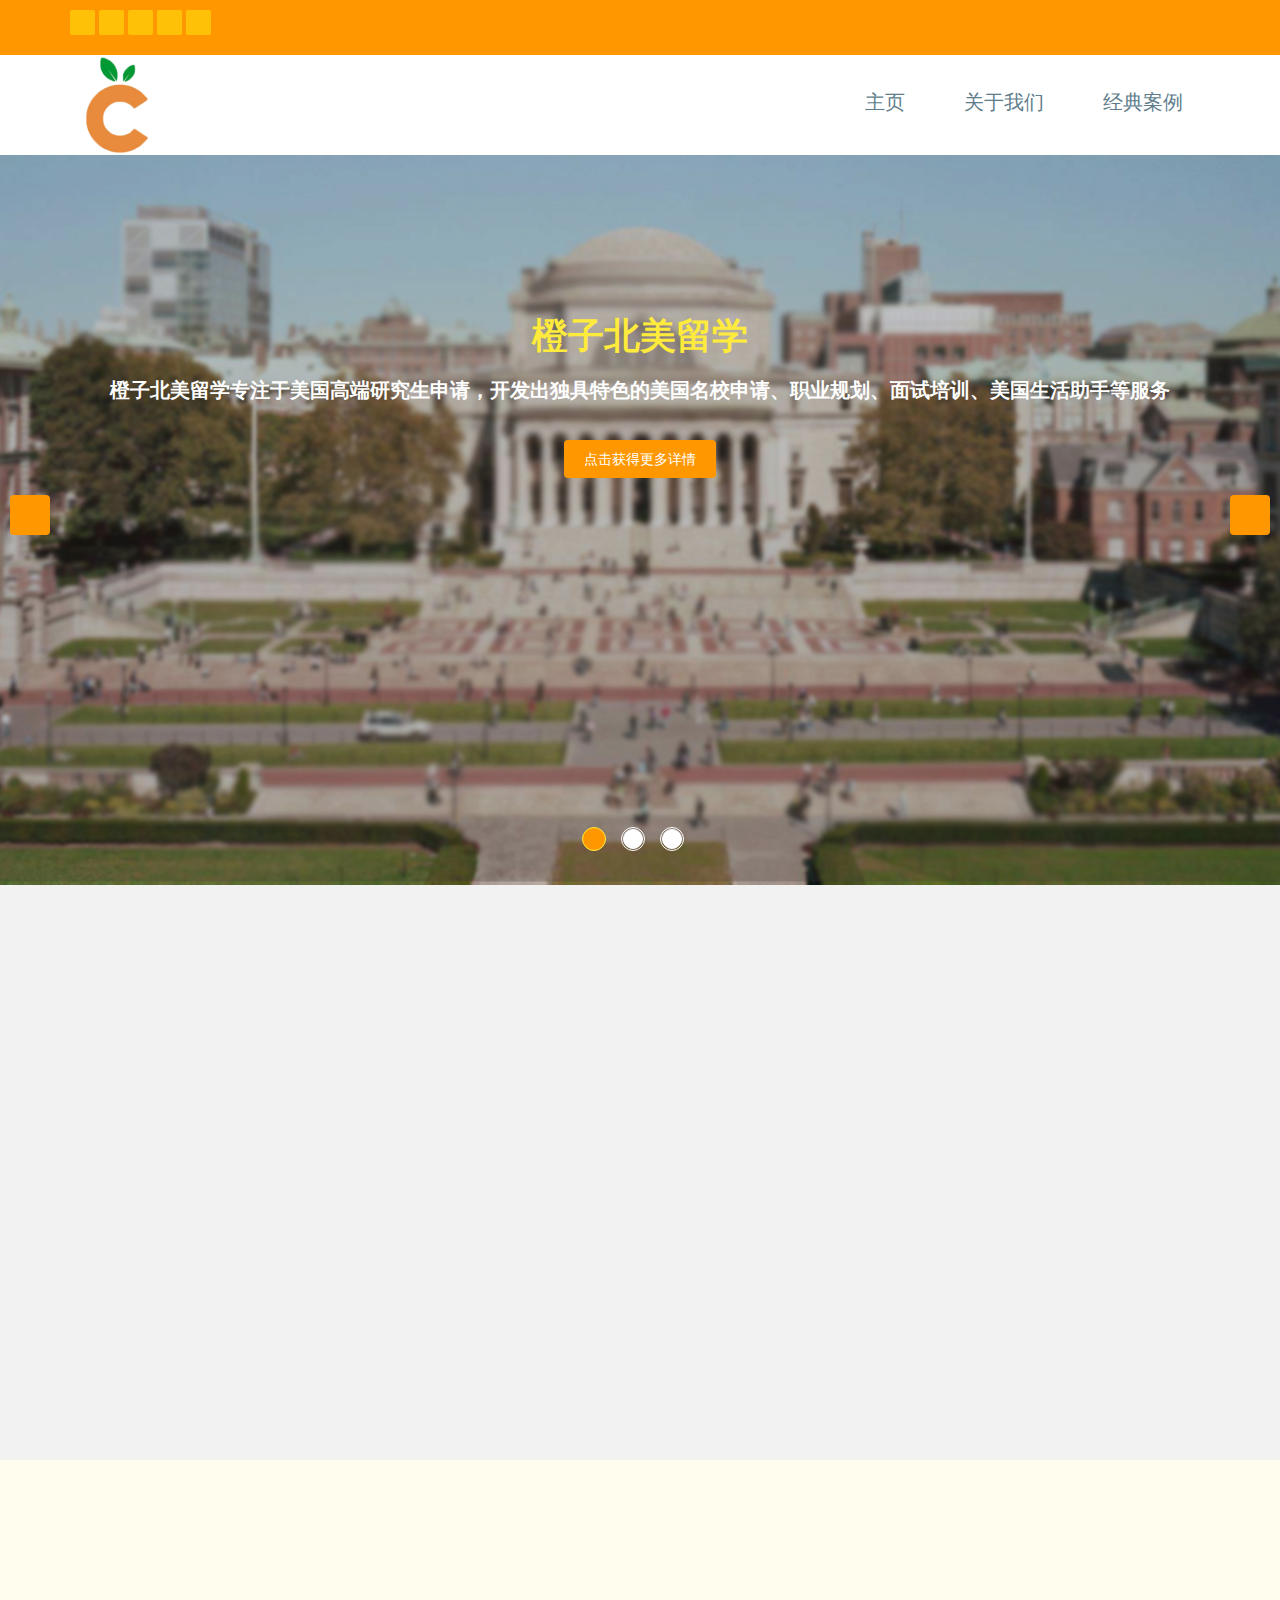
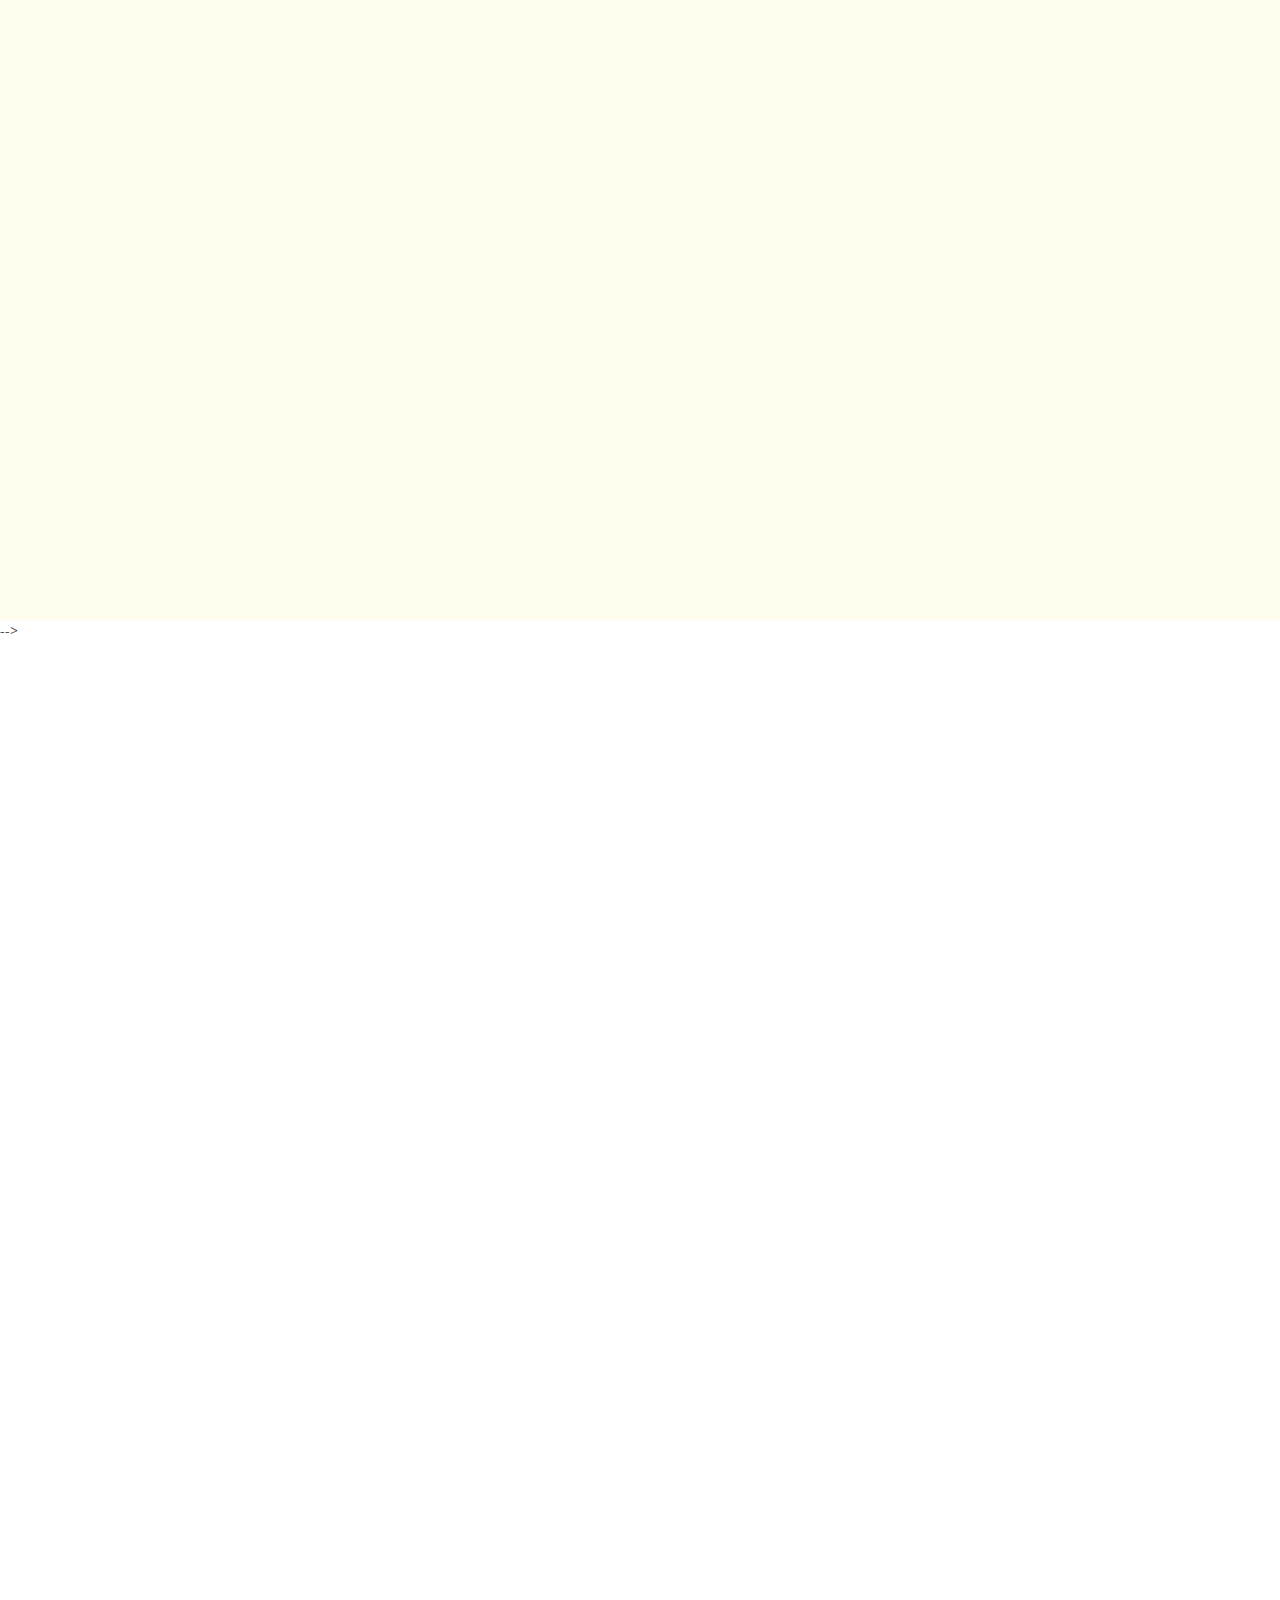
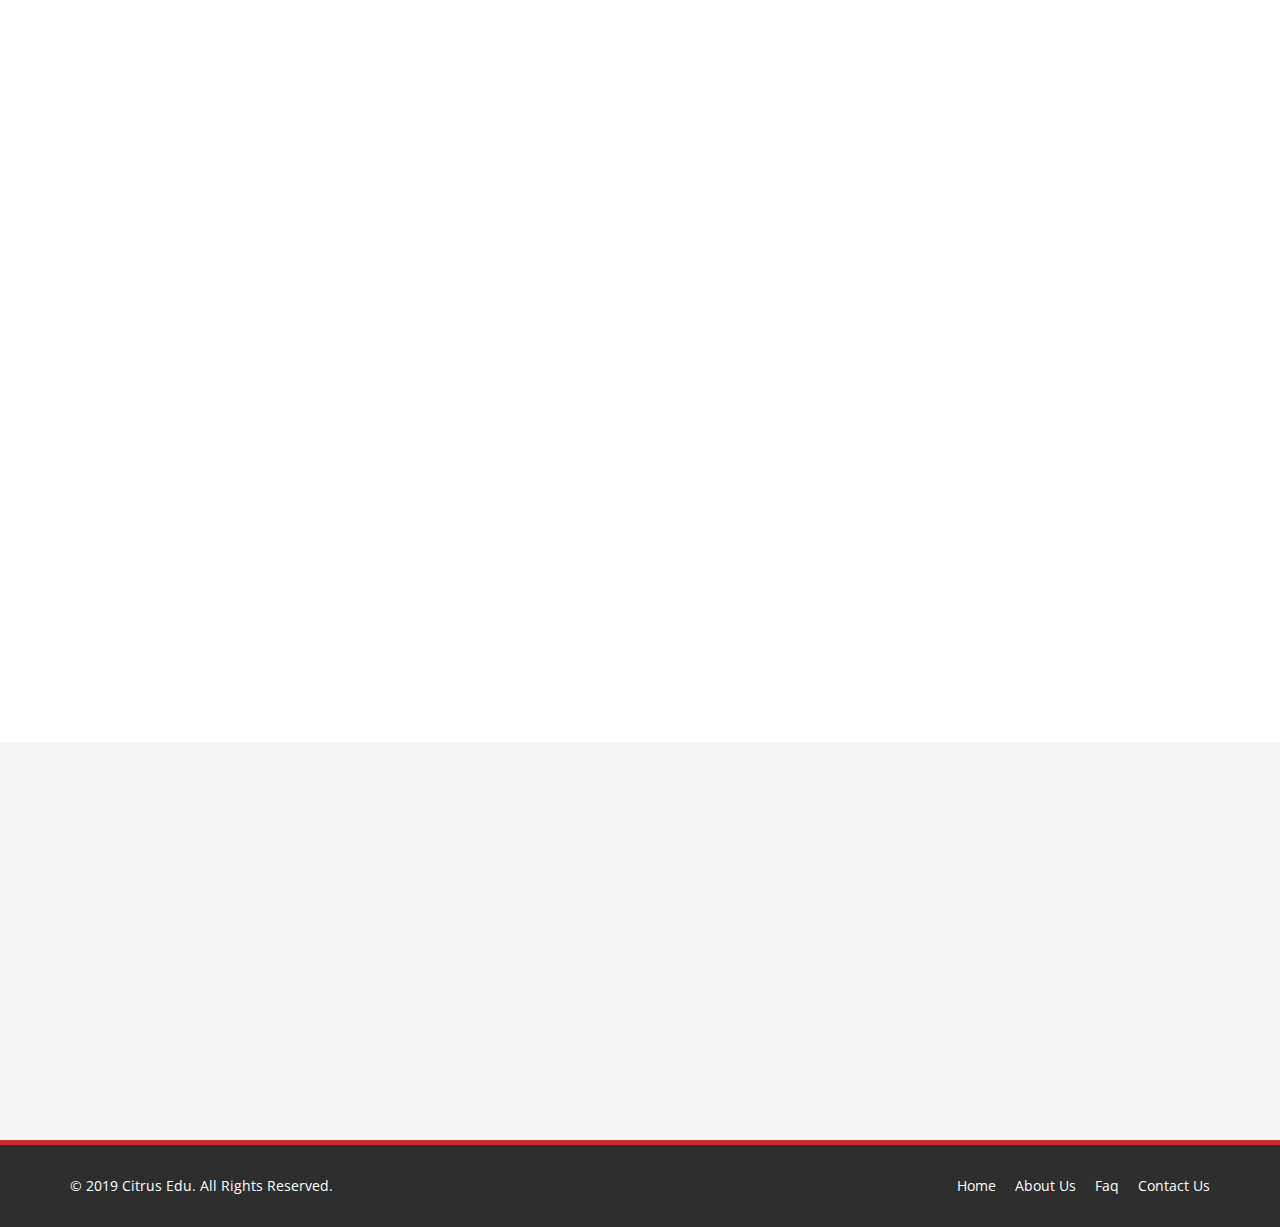
==== commit c35705ea: "more update to the website" ====
--- a/index.html
+++ b/index.html
@@ -76,7 +76,7 @@
             <ol class="carousel-indicators">
                 <li data-target="#main-slider" data-slide-to="0" class="active"></li>
                 <li data-target="#main-slider" data-slide-to="1"></li>
-                <!--<li data-target="#main-slider" data-slide-to="2"></li>-->
+                <li data-target="#main-slider" data-slide-to="2"></li>
             </ol>
             <div class="carousel-inner">
 
@@ -94,19 +94,19 @@
                     </div>
                 </div><!--/.item-->
 
-                <!--<div class="item" style="background-image: url(images/slider/bg2.jpg)">
+                <div class="item" style="background-image: url(images/slider/bg2.jpg)">
                     <div class="container">
                         <div class="row slide-margin">
                             <div class="col-sm-12" align="center">
                                 <div class="carousel-content">
-                                    <h1 class="animation animated-item-1" style="color:#ff5722;">常青藤15人精英计划</h1>
-                                    <h2 class="animation animated-item-2" style="line-height: 1.5;">每年橙子美国留学会联合各名校研究院招生办、招办主任开展常青藤 15 人计划，我们将确保此计划入选学员 100% 进入顶级名校研究生项目。入选的 15 名优秀学员将会获得下列机会</h2>
+                                    <h1 class="animation animated-item-1" style="color:#ff5722;">常青藤 Mentorship 项目</h1>
+                                    <h2 class="animation animated-item-2" style="line-height: 1.5;">入选的优秀学员将会获得专业的背景打造，严格把关的项目筛选，精细的文书材料制作，以及面试特训。我们将匹配此项目入选学员 和来自他们 Dream Program 的导师进行 Mentor-Mentee 式辅导，帮助进入顶级名校研究生项目</h2>
                                     <a class="btn-slide animation animated-item-3" href="pricing.html#15-people">点击获得更多详情</a>
                                 </div>
                             </div>
                         </div>
                     </div>
-                </div>--><!--/.item-->
+                </div><!--/.item-->
 
                 <div class="item" style="background-image: url(images/slider/bg3.jpg)">
                     <div class="container">
@@ -192,11 +192,11 @@
         </div><!--/.container-->
     </section><!--/#feature-->
 
-    <!--<section id="recent-works">
+    <section id="recent-works">
         <div class="container">
             <div class="center wow fadeInDown">
-                <h2>常青藤15人精英计划</h2>
-                <p class="lead">每年 CitrusEDU 会联合各名校研究院招生办、招办主任开展常青藤 15 人计划。入选的 15 名优秀学员将会获得专业的背景打造，严格把关的项目筛选，精细的文书材料制作，以及面试特训。我们将确保此计划入选学员<b style="
+                <h2>常青藤 Mentorship 项目</h2>
+                <p class="lead">入选的优秀学员将会获得专业的背景打造，严格把关的项目筛选，精细的文书材料制作，以及面试特训。我们将匹配此项目入选学员 和来自他们 Dream Program 的导师进行 Mentor-Mentee 式辅导，帮助<b style="
     font-size: 25px;">100%</b> 进入顶级名校研究生项目</p>
             </div>
 
@@ -209,7 +209,7 @@
                         </div>
                         <div class="media-body">
                             <h3 class="media-heading">专业的背景提升</h3>
-                            <p>多年从事教育及事业规划的导师制定背景提升方案，短期内补充学生短板</p>
+                            <p>导师制定背景提升方案，短期内补充学生短板</p>
                         </div>
                     </div>
                 </div>
@@ -233,7 +233,7 @@
                         </div>
                         <div class="media-body">
                             <h3 class="media-heading">精细的文书材料制作</h3>
-                            <p>会有专门的美国大学在职教授帮忙阅读文书并提出改进意见</p>
+                            <p>导师会帮忙阅读文书并提出改进意见</p>
                         </div>
                     </div>
                 </div>  
@@ -245,7 +245,7 @@
                         </div>
                         <div class="media-body">
                             <h3 class="media-heading">以及面试特训</h3>
-                            <p>由普林斯顿前面试官帮忙进行模拟面试</p>
+                            <p>由普林斯顿导师帮忙进行模拟面试</p>
                         </div>
                     </div>
                 </div>
@@ -323,7 +323,7 @@
                             <i class="fa fa-user-tie"></i>
                         </span>
                         <h3>面试指导</h3>
-                        <p>前普林斯顿面试官指导学生在不同学校项目的面试中如何脱引而出给面试官留下好印象，从而得到录取</p>
+                        <p>由专门的面试导师指导学生在不同学校项目的面试中如何脱引而出给面试官留下好印象，从而得到录取</p>
                     </section>
                     <section>
                         <span class="icon major">
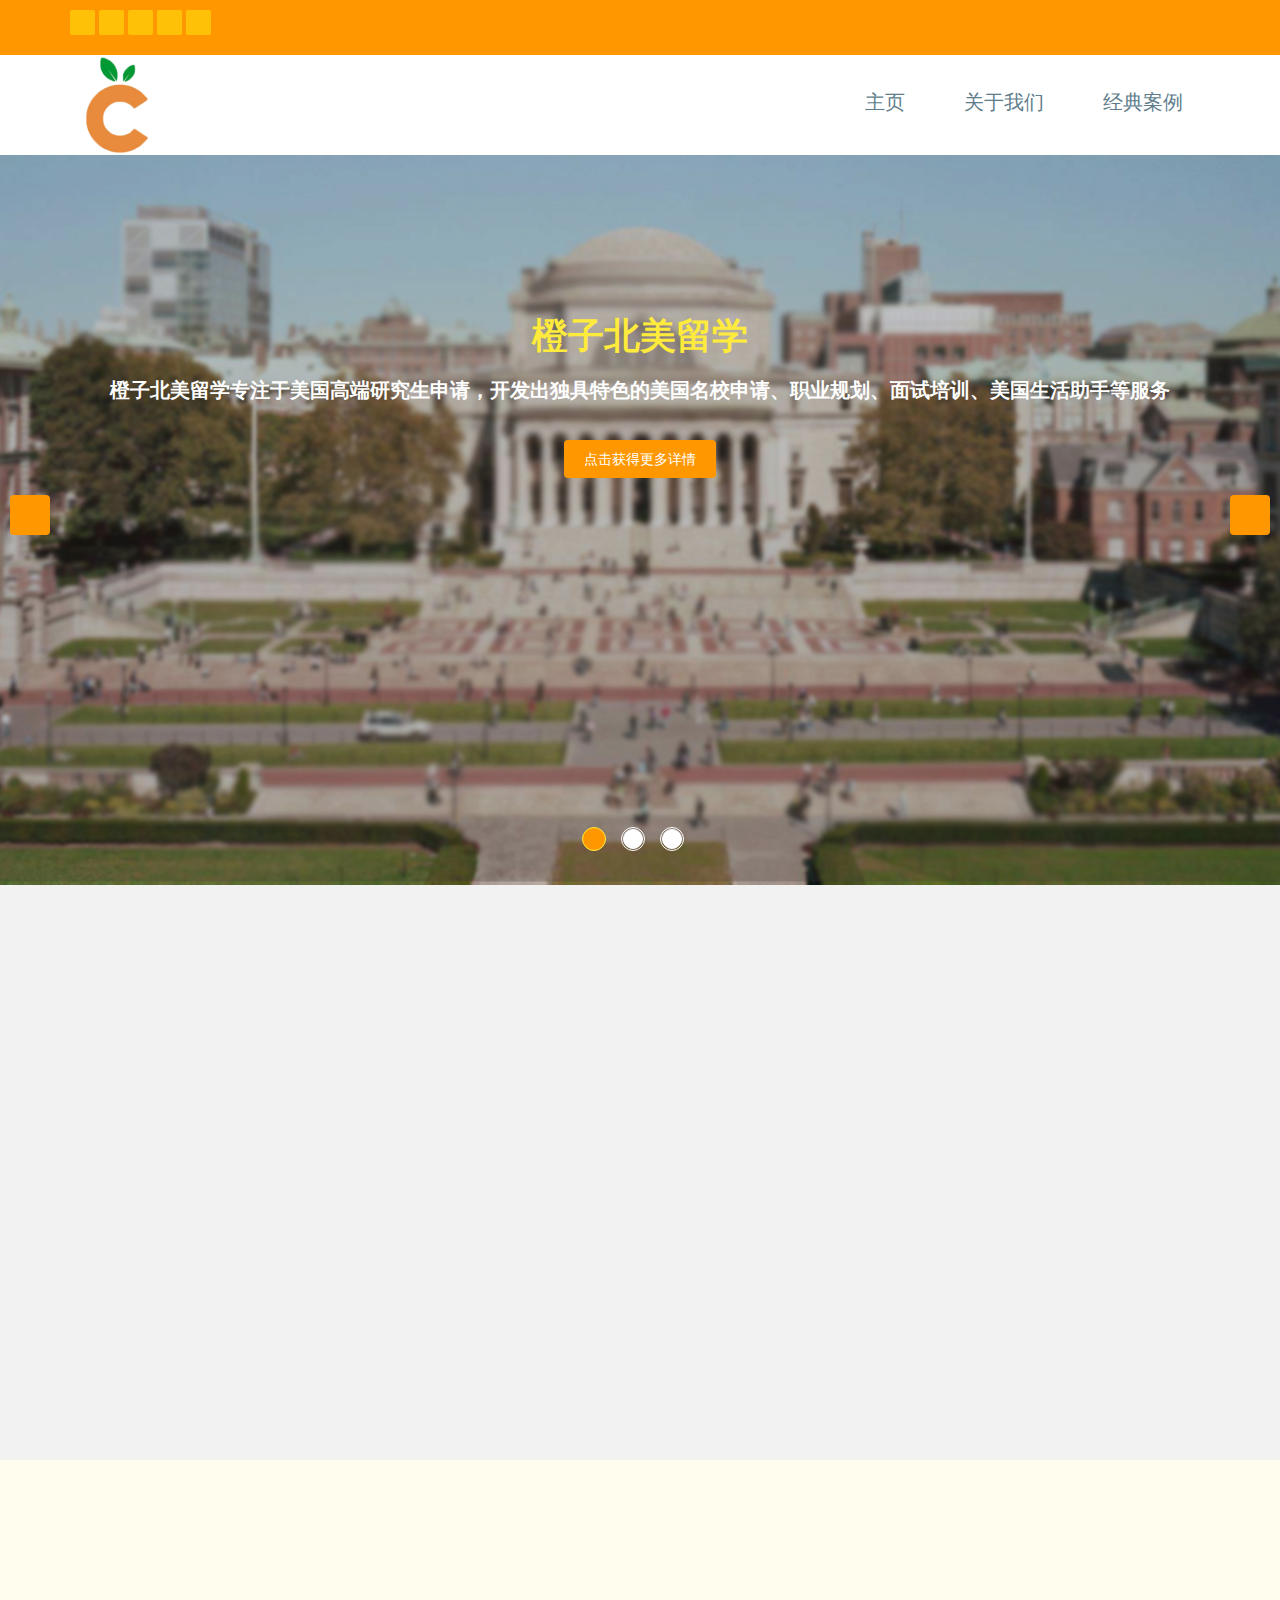
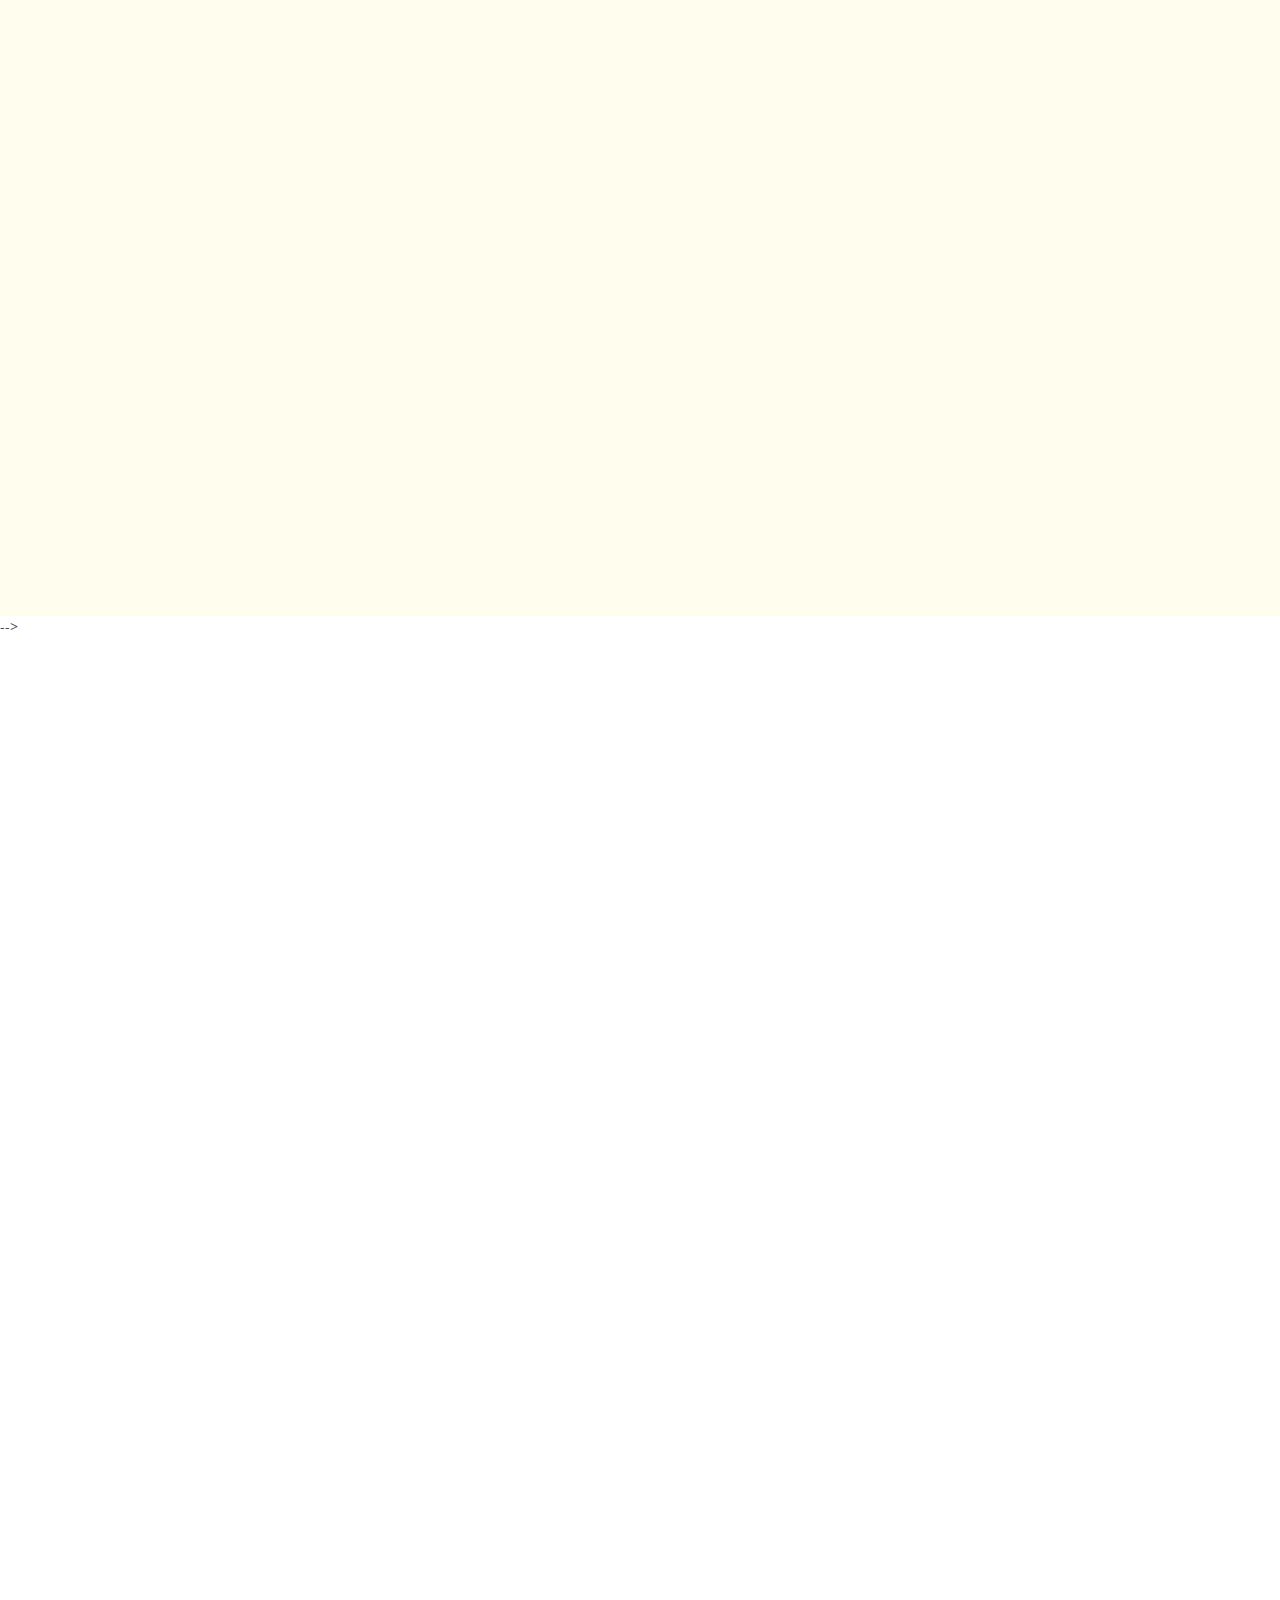
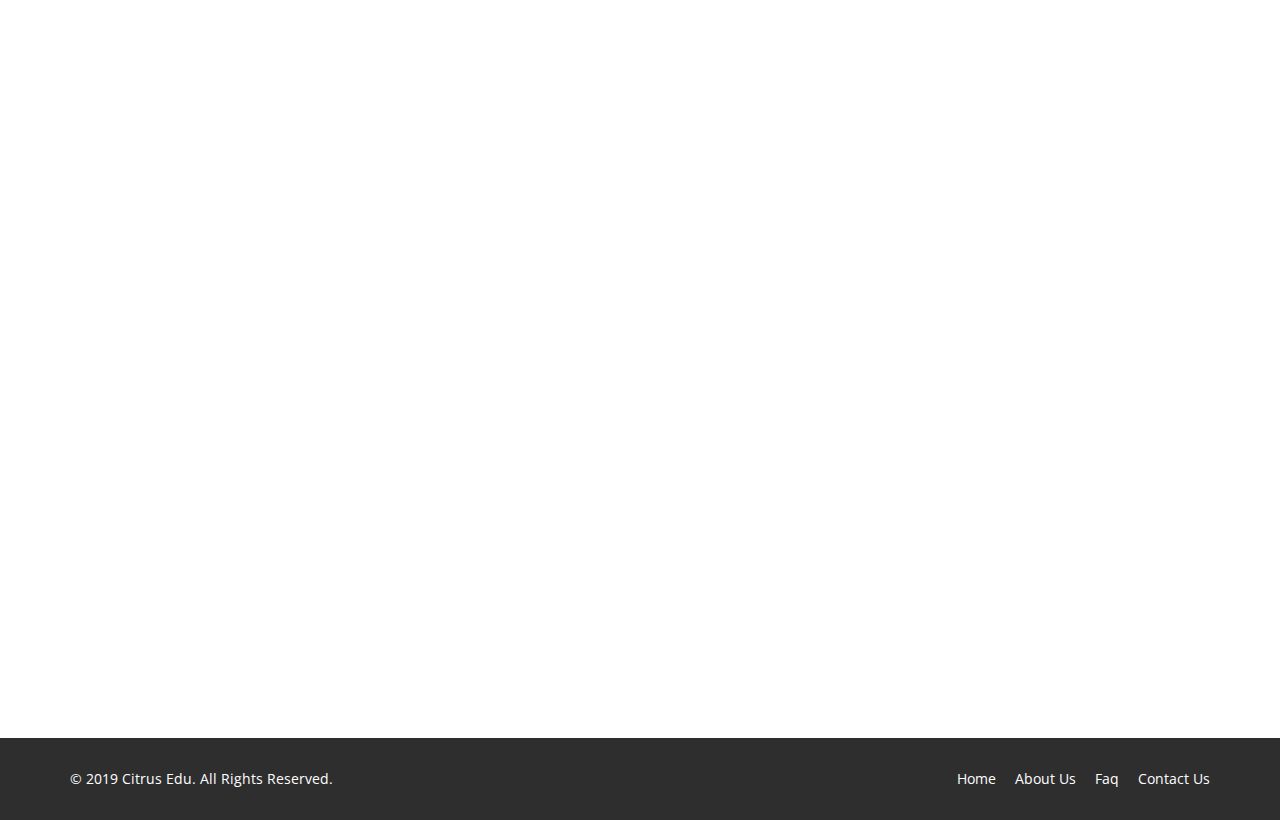
==== commit f83a315c: "Miner fix, preparing for the new functionality" ====
--- a/index.html
+++ b/index.html
@@ -196,8 +196,7 @@
         <div class="container">
             <div class="center wow fadeInDown">
                 <h2>常青藤 Mentorship 项目</h2>
-                <p class="lead">入选的优秀学员将会获得专业的背景打造，严格把关的项目筛选，精细的文书材料制作，以及面试特训。我们将匹配此项目入选学员 和来自他们 Dream Program 的导师进行 Mentor-Mentee 式辅导，帮助<b style="
-    font-size: 25px;">100%</b> 进入顶级名校研究生项目</p>
+                <p class="lead">入选的优秀学员将会获得专业的背景打造，严格把关的项目筛选，精细的文书材料制作，以及面试特训。我们将匹配此项目入选学员 和来自他们 Dream Program 的导师进行 Mentor-Mentee 式辅导，帮助学生们进入顶级名校研究生项目</p>
             </div>
 
             <div class="row">
@@ -411,7 +410,7 @@
     </section><!--/#conatcat-info-->
 
 
-    <section id="bottom">
+    <!--<section id="bottom">
         <div class="container wow fadeInDown" data-wow-duration="1000ms" data-wow-delay="600ms">
             <div class="row">
                 <div class="col-md-3 col-sm-6">
@@ -427,7 +426,7 @@
                             <li><a href="#">Contact us</a></li>
                         </ul>
                     </div>    
-                </div><!--/.col-md-3-->
+                </div>
 
                 <div class="col-md-3 col-sm-6">
                     <div class="widget">
@@ -442,7 +441,7 @@
                             <li><a href="#">Billing system</a></li>
                         </ul>
                     </div>    
-                </div><!--/.col-md-3-->
+                </div>
 
                 <div class="col-md-3 col-sm-6">
                     <div class="widget">
@@ -457,7 +456,7 @@
                             <li><a href="#">Article Writing</a></li>
                         </ul>
                     </div>    
-                </div><!--/.col-md-3-->
+                </div>
 
                 <div class="col-md-3 col-sm-6">
                     <div class="widget">
@@ -472,10 +471,10 @@
                             <li><a href="#">Laboris</a></li>
                         </ul>
                     </div>    
-                </div><!--/.col-md-3-->
+                </div>
             </div>
         </div>
-    </section><!--/#bottom-->
+    </section>-->
 
     <footer id="footer" class="midnight-blue">
         <div class="container">
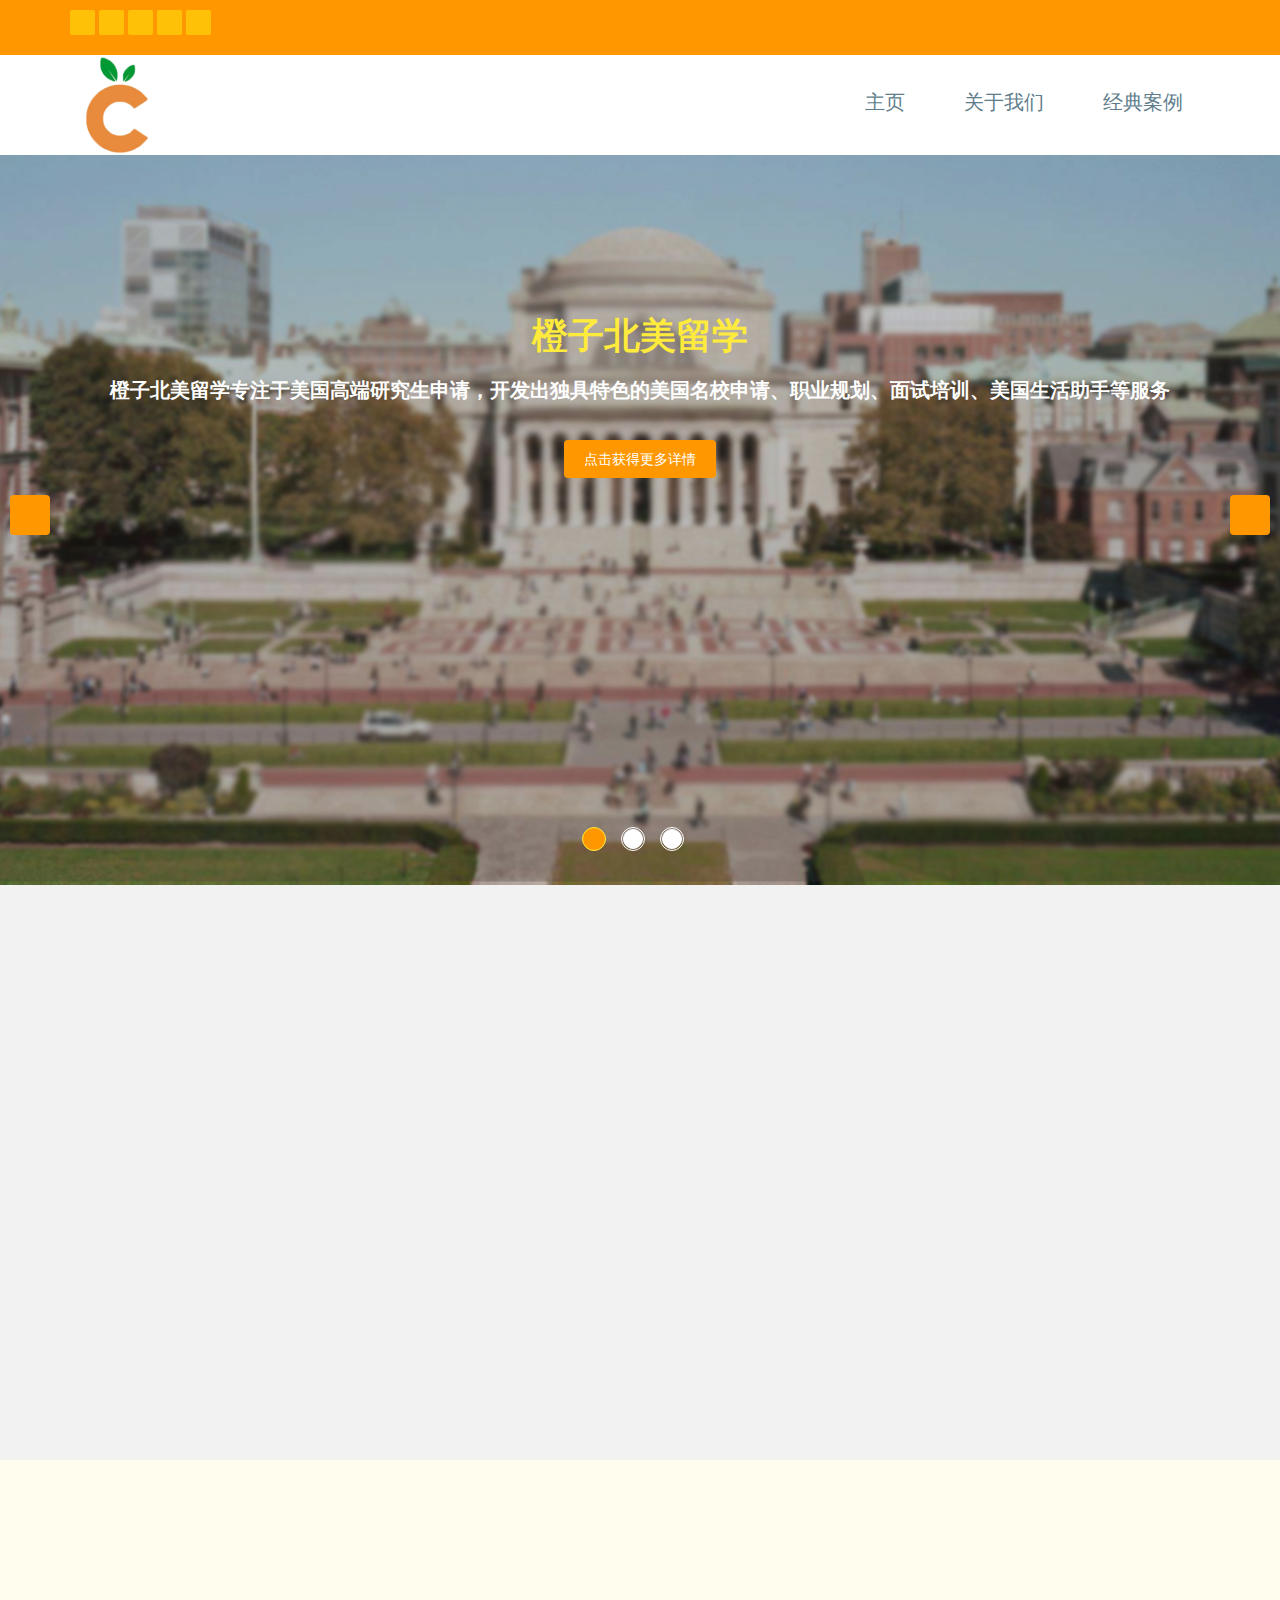
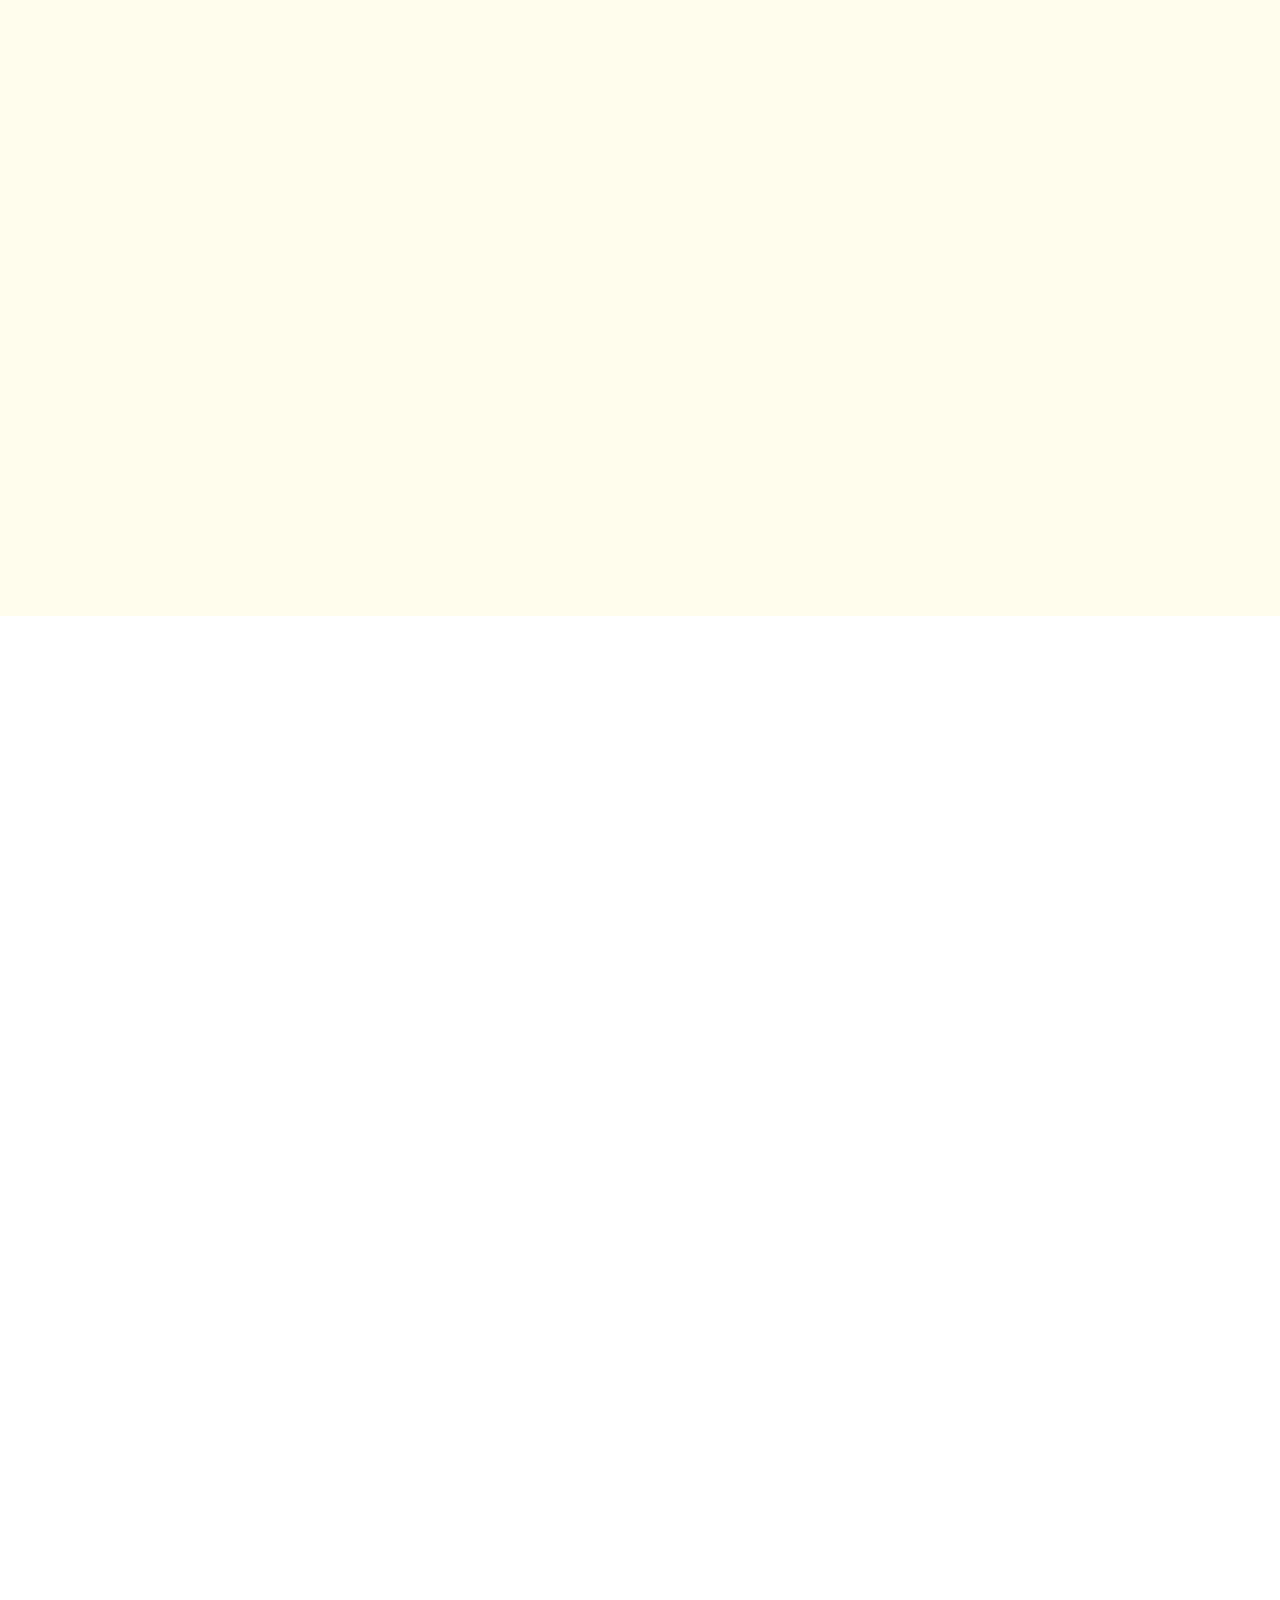
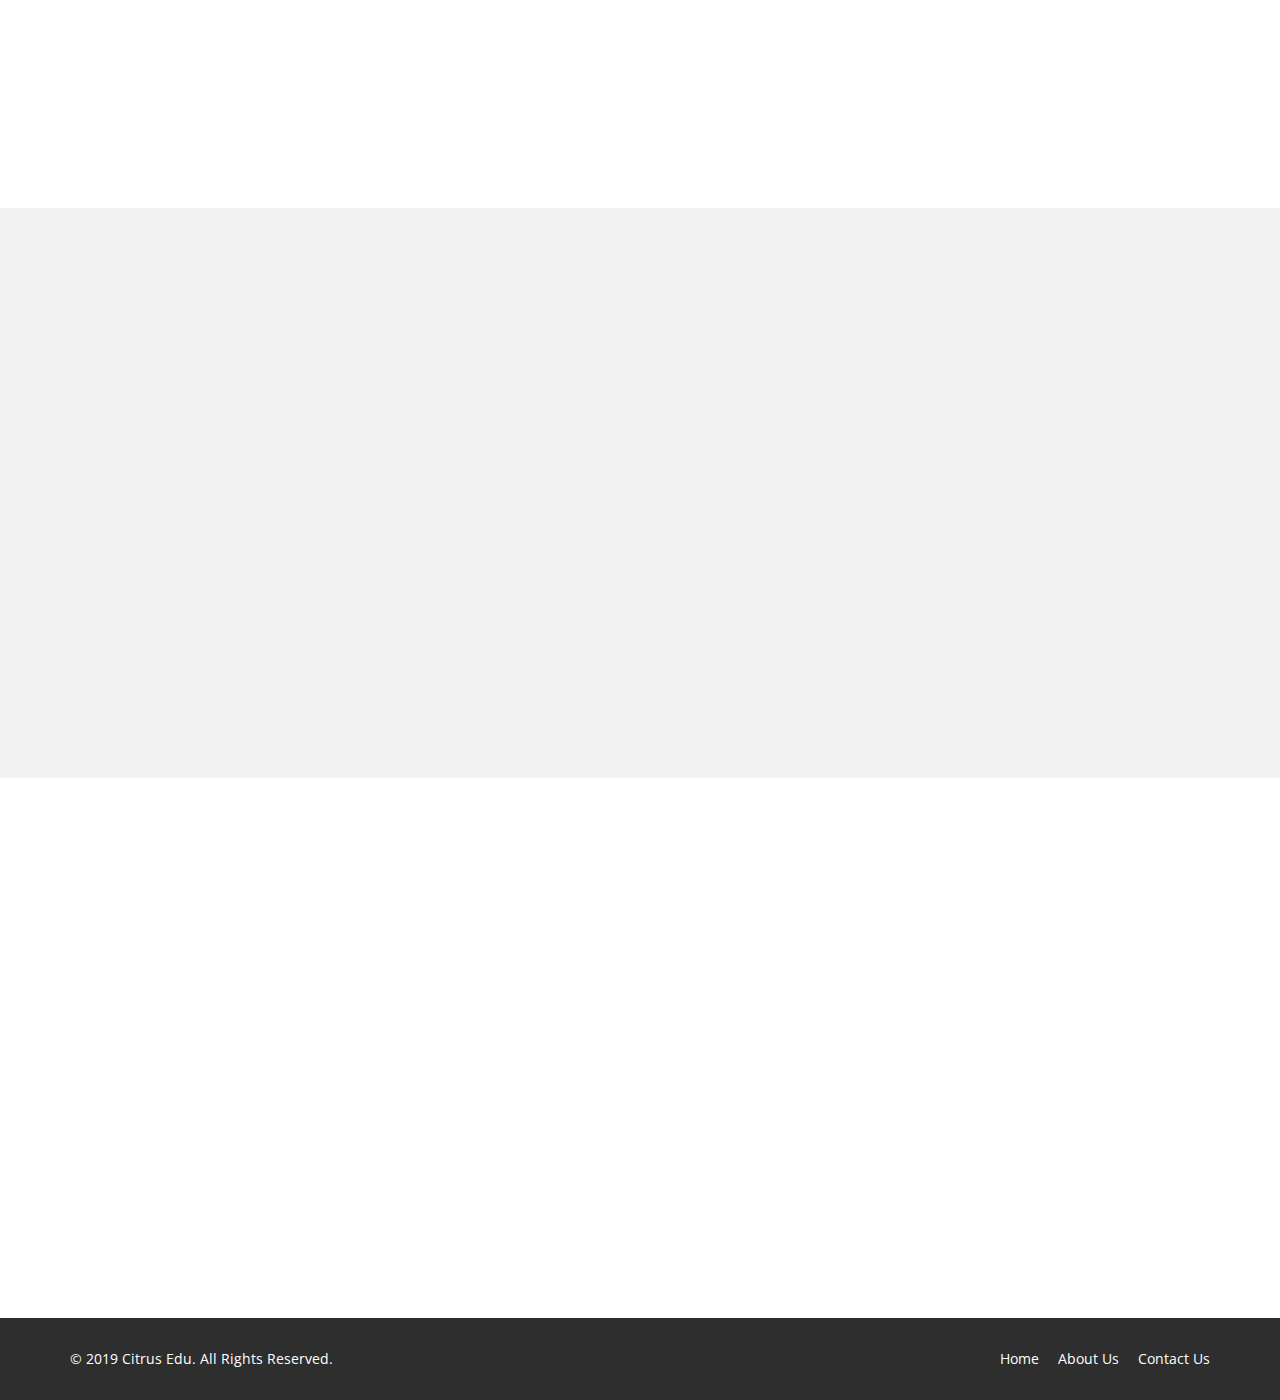
==== commit eb2e47cc: "updated website" ====
--- a/index.html
+++ b/index.html
@@ -196,7 +196,7 @@
         <div class="container">
             <div class="center wow fadeInDown">
                 <h2>常青藤 Mentorship 项目</h2>
-                <p class="lead">入选的优秀学员将会获得专业的背景打造，严格把关的项目筛选，精细的文书材料制作，以及面试特训。我们将匹配此项目入选学员 和来自他们 Dream Program 的导师进行 Mentor-Mentee 式辅导，帮助学生们进入顶级名校研究生项目</p>
+                <p class="lead">入选的优秀学员将会获得专业的背景打造，严格把关的项目筛选，精细的文书材料制作，以及面试特训。我们将匹配此项目入选学员和来自他们 Dream Program 的导师进行 Mentor-Mentee 式辅导，帮助学生们进入顶级名校研究生项目</p>
             </div>
 
             <div class="row">
@@ -232,7 +232,7 @@
                         </div>
                         <div class="media-body">
                             <h3 class="media-heading">精细的文书材料制作</h3>
-                            <p>导师会帮忙阅读文书并提出改进意见</p>
+                            <p>亮点深度发掘，文书多轮修改</p>
                         </div>
                     </div>
                 </div>  
@@ -251,7 +251,7 @@
                                                
             </div>
         </div>
-    </section>--><!--/#recent-works-->
+    </section><!--/#recent-works-->
 
     <section class="pricing-page">
         <div class="container">
@@ -347,6 +347,8 @@
                     </section>
                 </div>
             </div>
+
+    <!--/#recent-works-->
             <!--<div class="pricing-area text-center">
                 <div class="row">
 
@@ -381,6 +383,55 @@
         </div><!--/container-->
     </section><!--/pricing-page-->
 
+    <section id="feature" >
+        <div class="container">
+           <div class="center wow fadeInDown">
+                <h2>暑期实习咨询服务</h2>
+                <p class="lead">资深HR为学生精修简历，模拟面试，定位背景，争取知名公司暑期实习机会，助你快速解决暑假实习申请烦恼</p>
+            </div>
+
+            <div class="row">
+                <div class="features">
+                    <div class="col-md-6 col-sm-6 wow fadeInDown" data-wow-duration="1000ms" data-wow-delay="600ms">
+                        <div class="feature-wrap">
+                            <i class="fa fa-file-alt"></i>
+                            <h2>简历修改</h2>
+                            <p>职场达人1对1简历修改，职业规划老师助力申请</p>
+                        </div>
+                    </div><!--/.col-md-4-->
+
+                    <div class="col-md-6 col-sm-6 wow fadeInDown" data-wow-duration="1000ms" data-wow-delay="600ms">
+                        <div class="feature-wrap">
+                            <i class="fa fa-clipboard"></i>
+                            <h2>面试准备</h2>
+                            <p>知名公司HR指导刷题，高效模拟面试</p>
+                        </div>
+                    </div><!--/.col-md-4-->
+
+                    <div class="col-md-6 col-sm-6 wow fadeInDown" data-wow-duration="1000ms" data-wow-delay="600ms">
+                        <div class="feature-wrap">
+                            <i class="fa fa-handshake"></i>
+                            <h2>公司内推</h2>
+                            <p>根据学生需求，精准对应公司部门进行内推</p>
+                        </div>
+                    </div><!--/.col-md-4-->
+                
+                    <div class="col-md-6 col-sm-6 wow fadeInDown" data-wow-duration="1000ms" data-wow-delay="600ms">
+                        <div class="feature-wrap">
+                            <i class="fa fa-thumbs-up"></i>
+                            <h2>待遇商讨</h2>
+                            <p>职业规划导师帮助学生调整策略，与HR沟通提高薪水</p>
+                        </div>
+                    </div><!--/.col-md-4-->
+                </div><!--/.services-->
+            </div><!--/.row-->    
+        </div><!--/.container-->
+    </section><!--/#feature-->
+
+
+
+
+
     <section id="conatcat-info">
         <div class="container">
             <div class="row">
@@ -393,10 +444,10 @@
                         </div>
                         <div class="media-body">
                             <h2>高端名校冲刺项目报名截止日期：<u>2019 年 8 月 30日</u></h2>
-                            <!--<h2>常青藤 15 人计划报名截止日期：<u>2018 年 8 月 1 日</u></h2>-->
                             <h2>7 月 1 日前报名可减免200刀</h2>
                             <h2>各项目具体费用请关注橙子北美留学官方微信公众号</h2>
                             <p>客服24小时在线</p>
+                            <p>邮箱<a href = "mailto:achievehigher@citruseducation.co">achievehigher@citruseducation.co</a></p>
                         </div>
                     </div>
                 </div>
@@ -485,9 +536,8 @@
                 <div class="col-sm-6">
                     <ul class="pull-right">
                         <li><a href="#">Home</a></li>
-                        <li><a href="#">About Us</a></li>
-                        <li><a href="#">Faq</a></li>
-                        <li><a href="#">Contact Us</a></li>
+                        <li><a href="services.html">About Us</a></li>
+                        <li><a href="#contact-info">Contact Us</a></li>
                     </ul>
                 </div>
             </div>
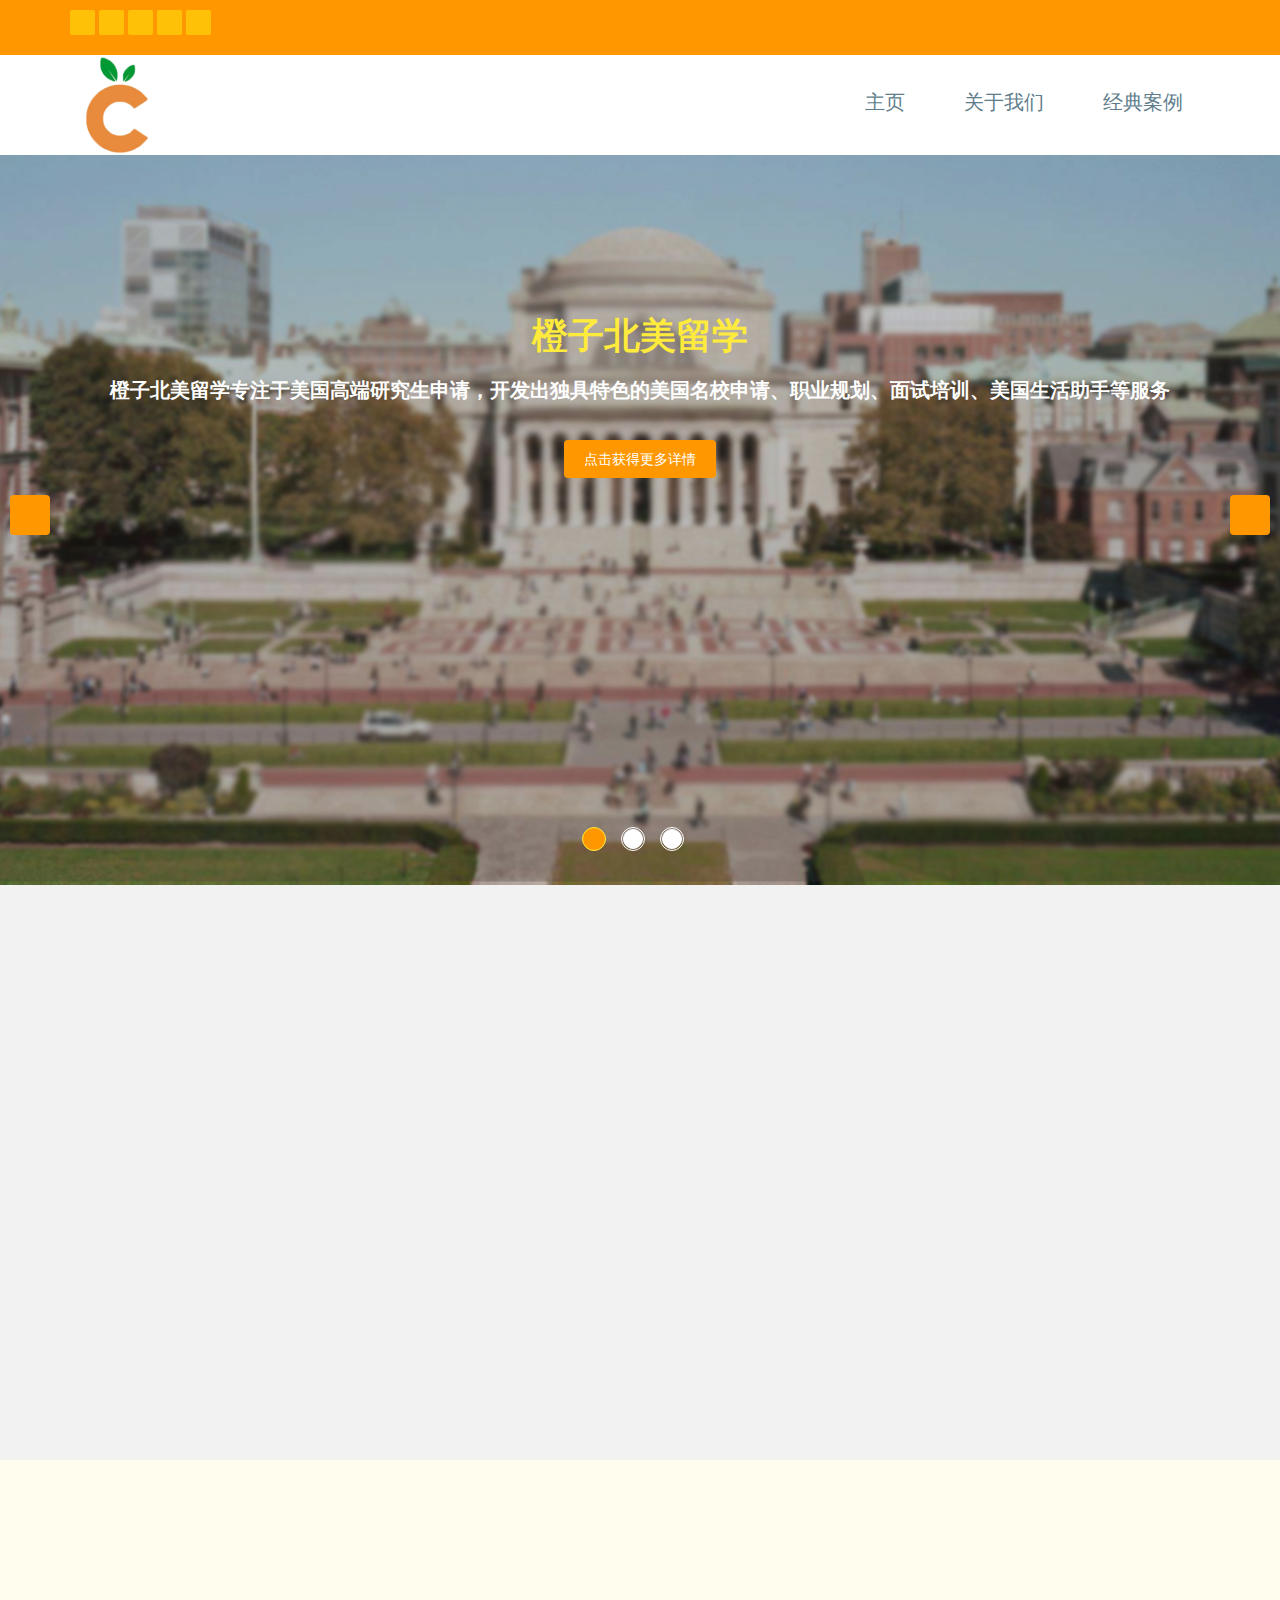
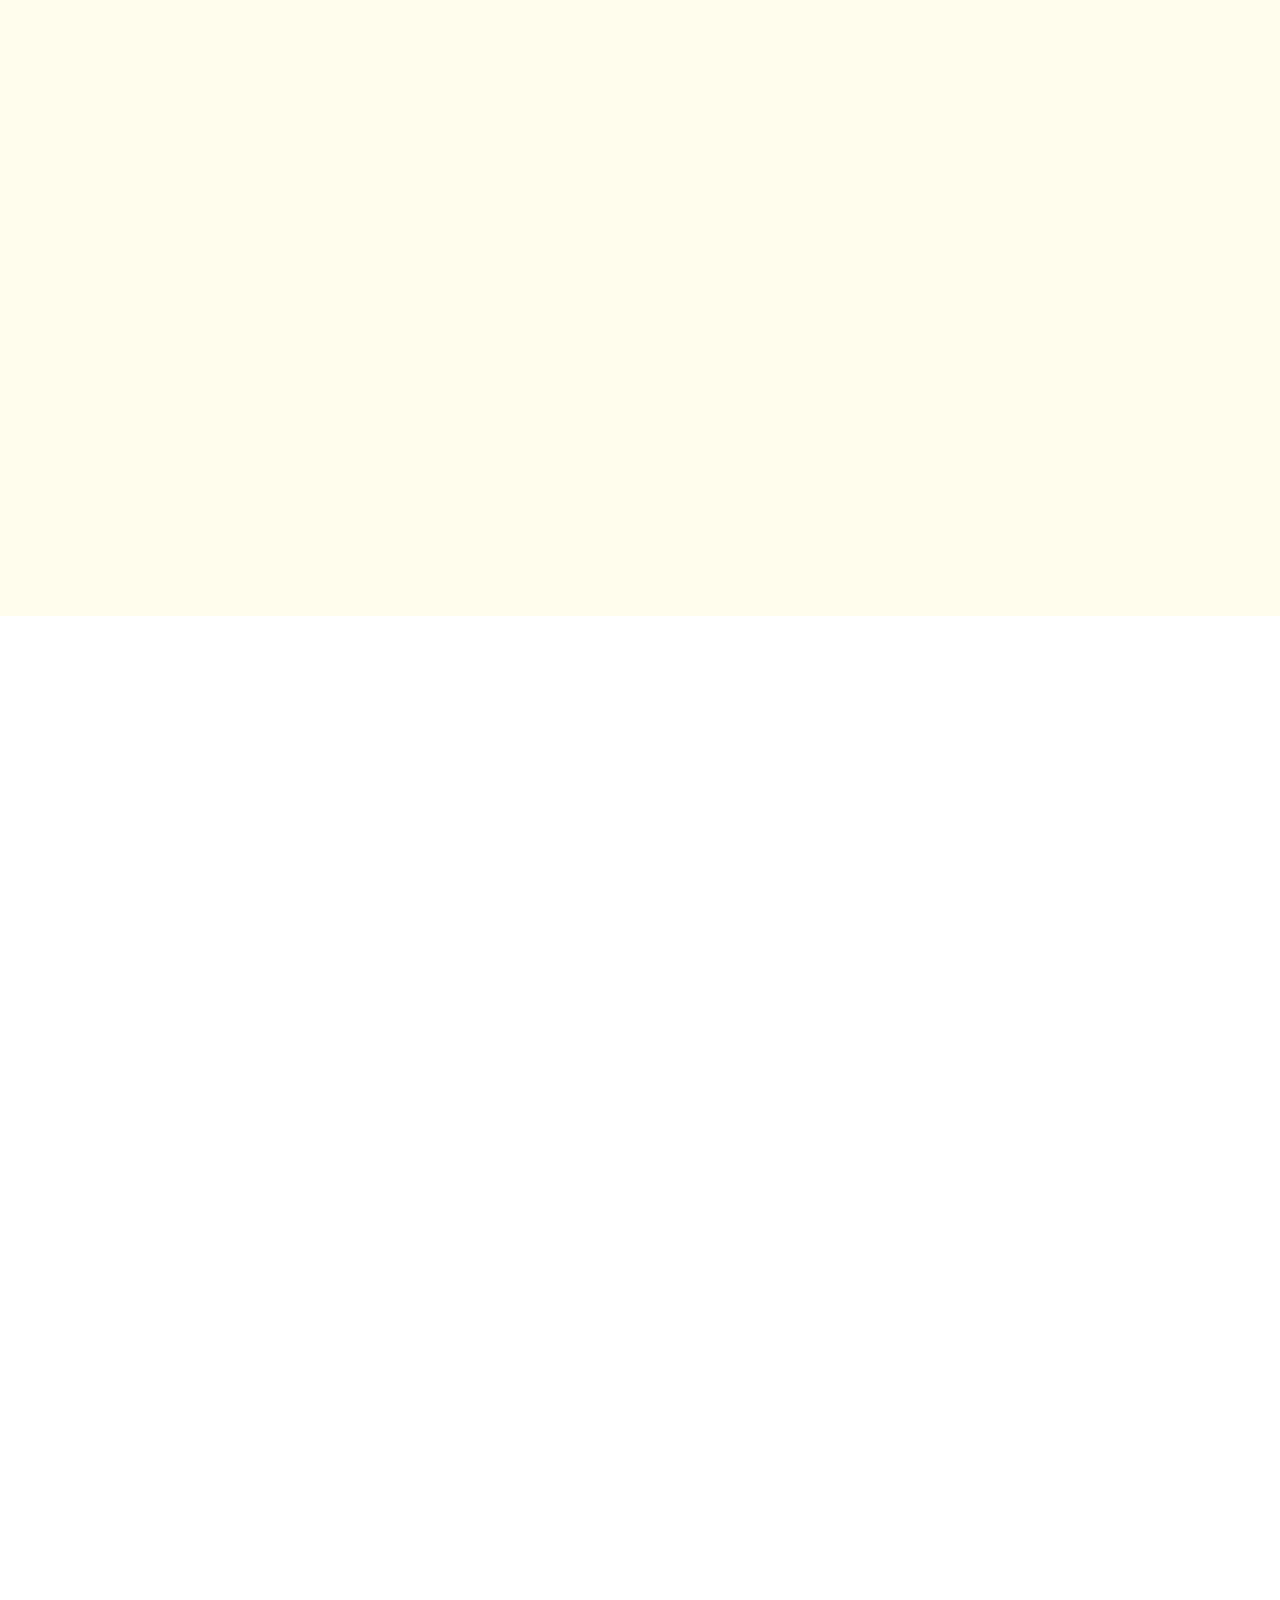
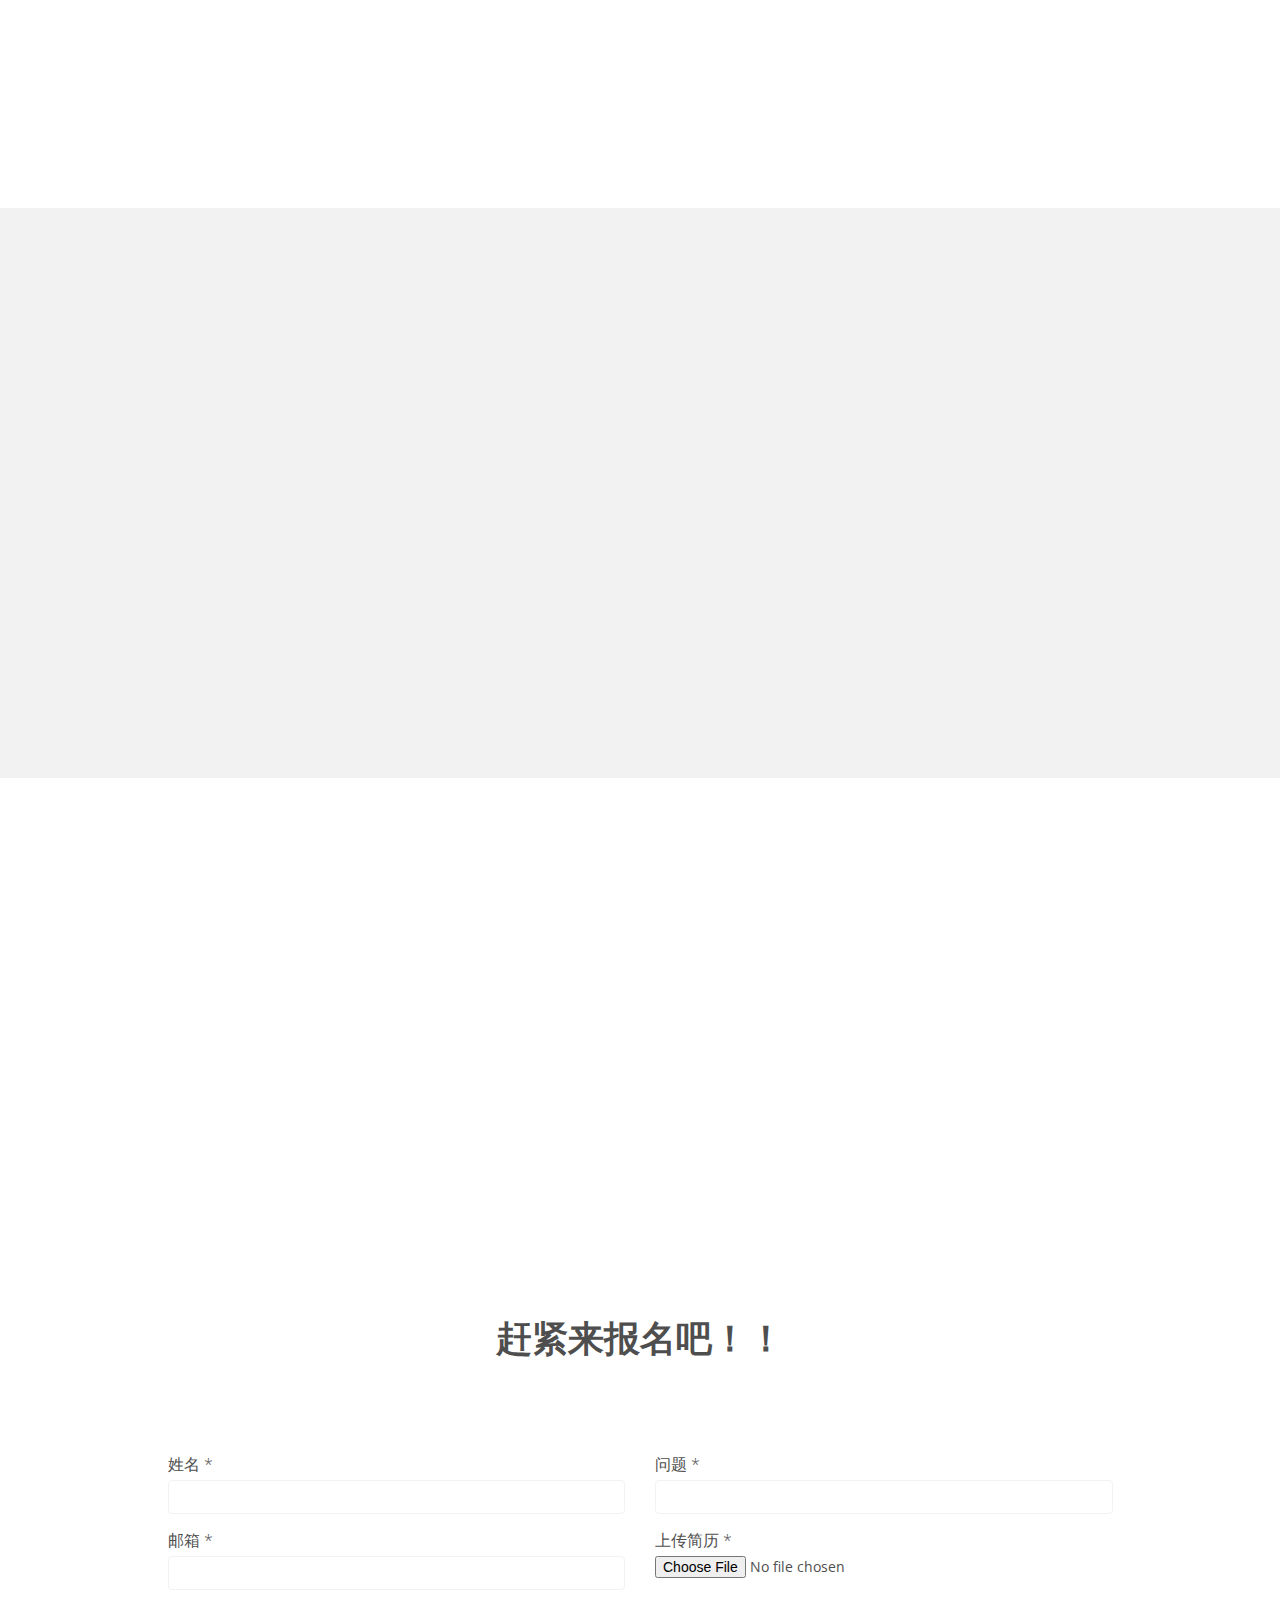
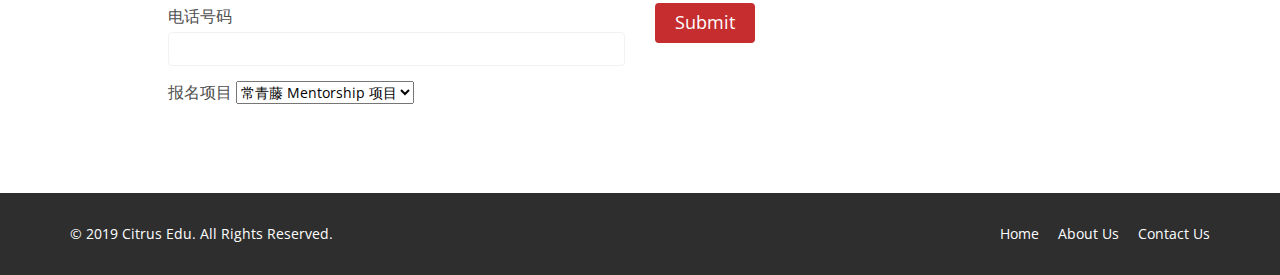
==== commit 3b29ec47: "added new function: sending application" ====
--- a/index.html
+++ b/index.html
@@ -447,7 +447,7 @@
                             <h2>7 月 1 日前报名可减免200刀</h2>
                             <h2>各项目具体费用请关注橙子北美留学官方微信公众号</h2>
                             <p>客服24小时在线</p>
-                            <p>邮箱<a href = "mailto:achievehigher@citruseducation.co">achievehigher@citruseducation.co</a></p>
+                            <p>邮箱<a href = "mailto:achieve_higher@citruseducation.co">achieve_higher@citruseducation.co</a></p>
                         </div>
                     </div>
                 </div>
@@ -461,71 +461,53 @@
     </section><!--/#conatcat-info-->
 
 
-    <!--<section id="bottom">
-        <div class="container wow fadeInDown" data-wow-duration="1000ms" data-wow-delay="600ms">
-            <div class="row">
-                <div class="col-md-3 col-sm-6">
-                    <div class="widget">
-                        <h3>Company</h3>
-                        <ul>
-                            <li><a href="#">About us</a></li>
-                            <li><a href="#">We are hiring</a></li>
-                            <li><a href="#">Meet the team</a></li>
-                            <li><a href="#">Copyright</a></li>
-                            <li><a href="#">Terms of use</a></li>
-                            <li><a href="#">Privacy policy</a></li>
-                            <li><a href="#">Contact us</a></li>
-                        </ul>
-                    </div>    
-                </div>
-
-                <div class="col-md-3 col-sm-6">
-                    <div class="widget">
-                        <h3>Support</h3>
-                        <ul>
-                            <li><a href="#">Faq</a></li>
-                            <li><a href="#">Blog</a></li>
-                            <li><a href="#">Forum</a></li>
-                            <li><a href="#">Documentation</a></li>
-                            <li><a href="#">Refund policy</a></li>
-                            <li><a href="#">Ticket system</a></li>
-                            <li><a href="#">Billing system</a></li>
-                        </ul>
-                    </div>    
-                </div>
-
-                <div class="col-md-3 col-sm-6">
-                    <div class="widget">
-                        <h3>Developers</h3>
-                        <ul>
-                            <li><a href="#">Web Development</a></li>
-                            <li><a href="#">SEO Marketing</a></li>
-                            <li><a href="#">Theme</a></li>
-                            <li><a href="#">Development</a></li>
-                            <li><a href="#">Email Marketing</a></li>
-                            <li><a href="#">Plugin Development</a></li>
-                            <li><a href="#">Article Writing</a></li>
-                        </ul>
-                    </div>    
-                </div>
-
-                <div class="col-md-3 col-sm-6">
-                    <div class="widget">
-                        <h3>Our Partners</h3>
-                        <ul>
-                            <li><a href="#">Adipisicing Elit</a></li>
-                            <li><a href="#">Eiusmod</a></li>
-                            <li><a href="#">Tempor</a></li>
-                            <li><a href="#">Veniam</a></li>
-                            <li><a href="#">Exercitation</a></li>
-                            <li><a href="#">Ullamco</a></li>
-                            <li><a href="#">Laboris</a></li>
-                        </ul>
-                    </div>    
-                </div>
-            </div>
-        </div>
-    </section>-->
+    <section id="contact-page">
+        <div class="container">
+            <div class="center">        
+                <h2>赶紧来报名吧！！</h2>
+            </div> 
+            <div class="row contact-wrap"> 
+                <div class="status alert alert-success" style="display: none"></div>
+                <form id="main-contact-form" class="contact-form" name="contact-form" method="post" action="upload.php">
+                    <div class="col-sm-5 col-sm-offset-1">
+                        <div class="form-group">
+                            <label>姓名 *</label>
+                            <input type="text" name="name" class="form-control" required="required">
+                        </div>
+                        <div class="form-group">
+                            <label>邮箱 *</label>
+                            <input type="email" name="email" class="form-control" required="required">
+                        </div>
+                        <div class="form-group">
+                            <label>电话号码</label>
+                            <input type="number" class="form-control">
+                        </div>
+                        <div class="form-group">
+                            <label>报名项目</label>
+                            <select name="programs">
+                                <option value="mentorship">常青藤 Mentorship 项目</option>
+                                <option value="normal">研究生申请定制项目</option>
+                                <option value="job">暑期实习咨询服务</option>
+                            </select>
+                        </div>                        
+                    </div>
+                    <div class="col-sm-5">
+                        <div class="form-group">
+                            <label>问题 *</label>
+                            <input type="text" name="subject" class="form-control" required="required">
+                        </div>
+                        <div class="form-group">
+                            <label>上传简历 *</label>
+                            <input type="file" name="usr_file" required="required">
+                        </div>                        
+                        <div class="form-group">
+                            <button type="submit" name="submit" class="btn btn-primary btn-lg" required="required">Submit</button>
+                        </div>
+                    </div>
+                </form> 
+            </div><!--/.row-->
+        </div><!--/.container-->
+    </section><!--/#contact-page-->
 
     <footer id="footer" class="midnight-blue">
         <div class="container">
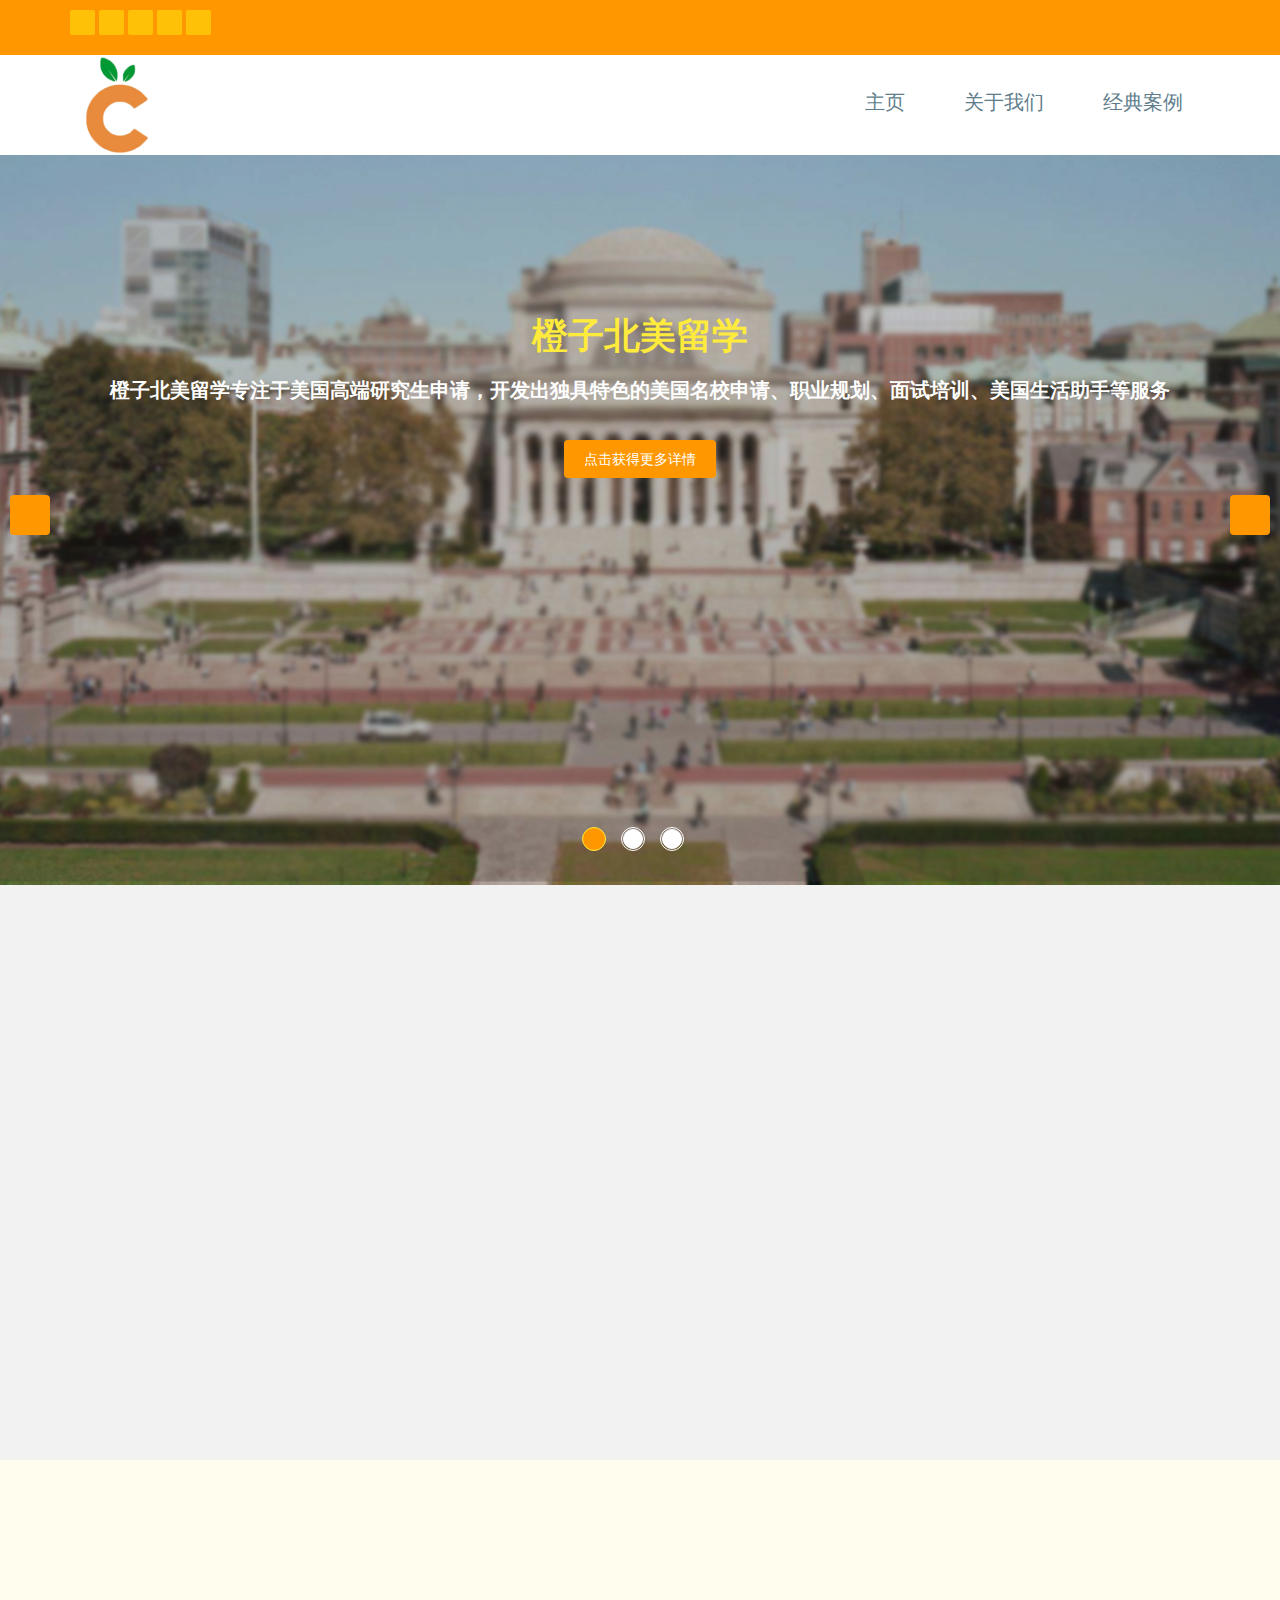
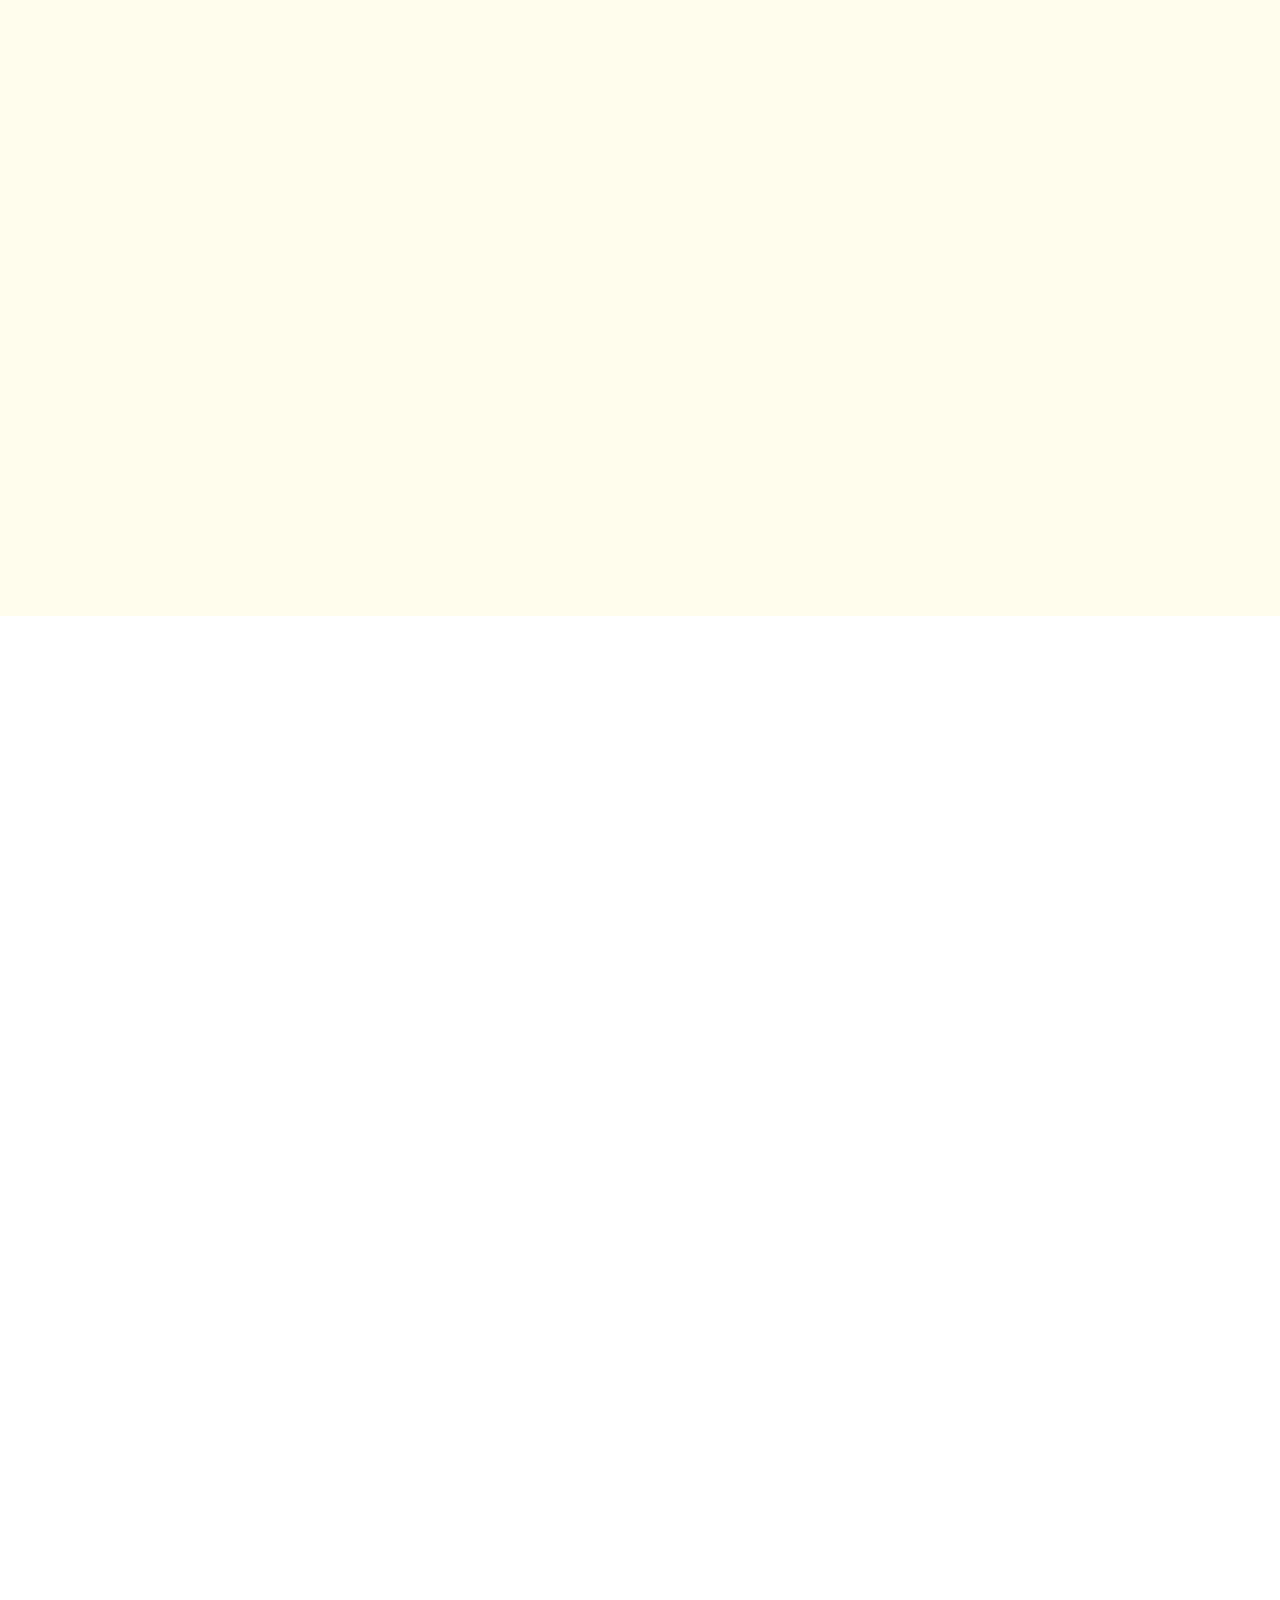
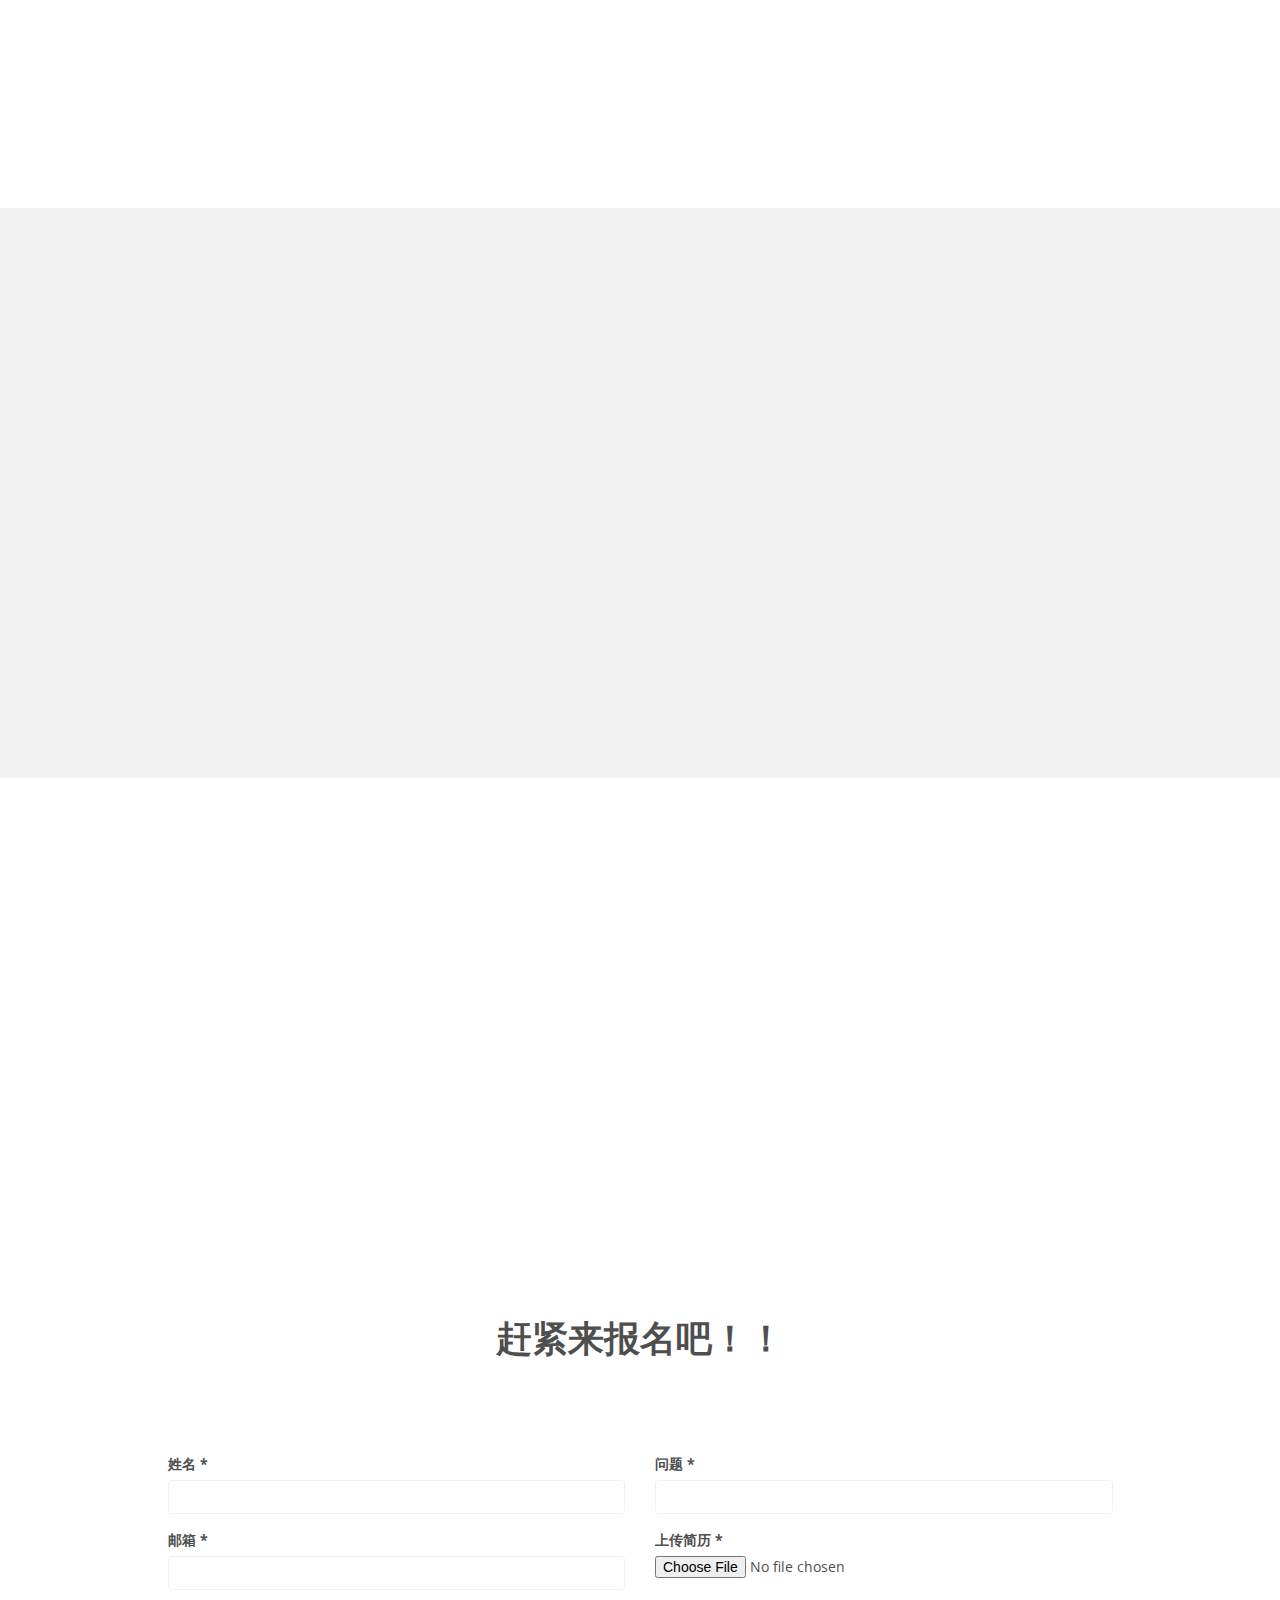
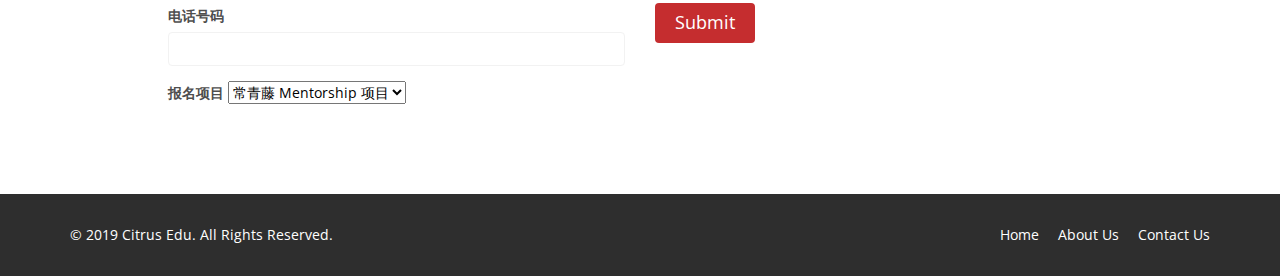
==== commit b83c72d0: "implemented email sending function" ====
--- a/index.html
+++ b/index.html
@@ -4,8 +4,8 @@
     <meta charset="utf-8">
     <meta name="viewport" content="width=device-width, initial-scale=1.0">
     <meta name="baidu-site-verification" content="VJkvQnTcVG"/>
-    <meta name="description" content="">
-    <meta name="author" content="">
+    <meta name="description" content="The website for CitrusEducation">
+    <meta name="author" content="Sailung Yeung sy2823@columbia.edu">
     <title>CitrusEdu</title>
 	
 	<!-- core CSS -->
@@ -15,6 +15,8 @@
     <link href="css/main.css" rel="stylesheet">
     <link href="css/responsive.css" rel="stylesheet">
     <link rel="stylesheet" href="https://use.fontawesome.com/releases/v5.0.13/css/all.css" integrity="sha384-DNOHZ68U8hZfKXOrtjWvjxusGo9WQnrNx2sqG0tfsghAvtVlRW3tvkXWZh58N9jp" crossorigin="anonymous">
+    <script src="https://ajax.googleapis.com/ajax/libs/jquery/1.12.4/jquery.min.js"></script>
+    <script src="form.js"></script>
     <!--[if lt IE 9]>
     <script src="js/html5shiv.js"></script>
     <script src="js/respond.min.js"></script>
@@ -24,6 +26,8 @@
     <link rel="apple-touch-icon-precomposed" sizes="114x114" href="images/ico/apple-touch-icon-114-precomposed.png">
     <link rel="apple-touch-icon-precomposed" sizes="72x72" href="images/ico/apple-touch-icon-72-precomposed.png">
     <link rel="apple-touch-icon-precomposed" href="images/ico/apple-touch-icon-57-precomposed.png">
+    
+
 </head><!--/head-->
 
 <body class="homepage">
@@ -467,16 +471,15 @@
                 <h2>赶紧来报名吧！！</h2>
             </div> 
             <div class="row contact-wrap"> 
-                <div class="status alert alert-success" style="display: none"></div>
-                <form id="main-contact-form" class="contact-form" name="contact-form" method="post" action="upload.php">
+                <form role="form" method="post" id="reused_form" enctype=&quot;multipart/form-data&quot; >
                     <div class="col-sm-5 col-sm-offset-1">
                         <div class="form-group">
                             <label>姓名 *</label>
-                            <input type="text" name="name" class="form-control" required="required">
+                            <input type="text" name="name" class="form-control" required="required" maxlength='50'>
                         </div>
                         <div class="form-group">
                             <label>邮箱 *</label>
-                            <input type="email" name="email" class="form-control" required="required">
+                            <input type="email" name="email" class="form-control" required="required" maxlength='50'>
                         </div>
                         <div class="form-group">
                             <label>电话号码</label>
@@ -494,17 +497,19 @@
                     <div class="col-sm-5">
                         <div class="form-group">
                             <label>问题 *</label>
-                            <input type="text" name="subject" class="form-control" required="required">
+                            <input type="text" name="subject" class="form-control" required="required" maxlength='150'>
                         </div>
                         <div class="form-group">
                             <label>上传简历 *</label>
                             <input type="file" name="usr_file" required="required">
                         </div>                        
                         <div class="form-group">
-                            <button type="submit" name="submit" class="btn btn-primary btn-lg" required="required">Submit</button>
+                            <button type="submit" name="submit" class="btn btn-primary btn-lg">Submit</button>
                         </div>
                     </div>
                 </form> 
+                <div id="success_message" style="width:100%; height:100%; display:none; "> <h3>Sent your message successfully!</h3> </div>
+                <div id="error_message" style="width:100%; height:100%; display:none; "> <h3>Error</h3> Sorry there was an error sending your form. </div>
             </div><!--/.row-->
         </div><!--/.container-->
     </section><!--/#contact-page-->
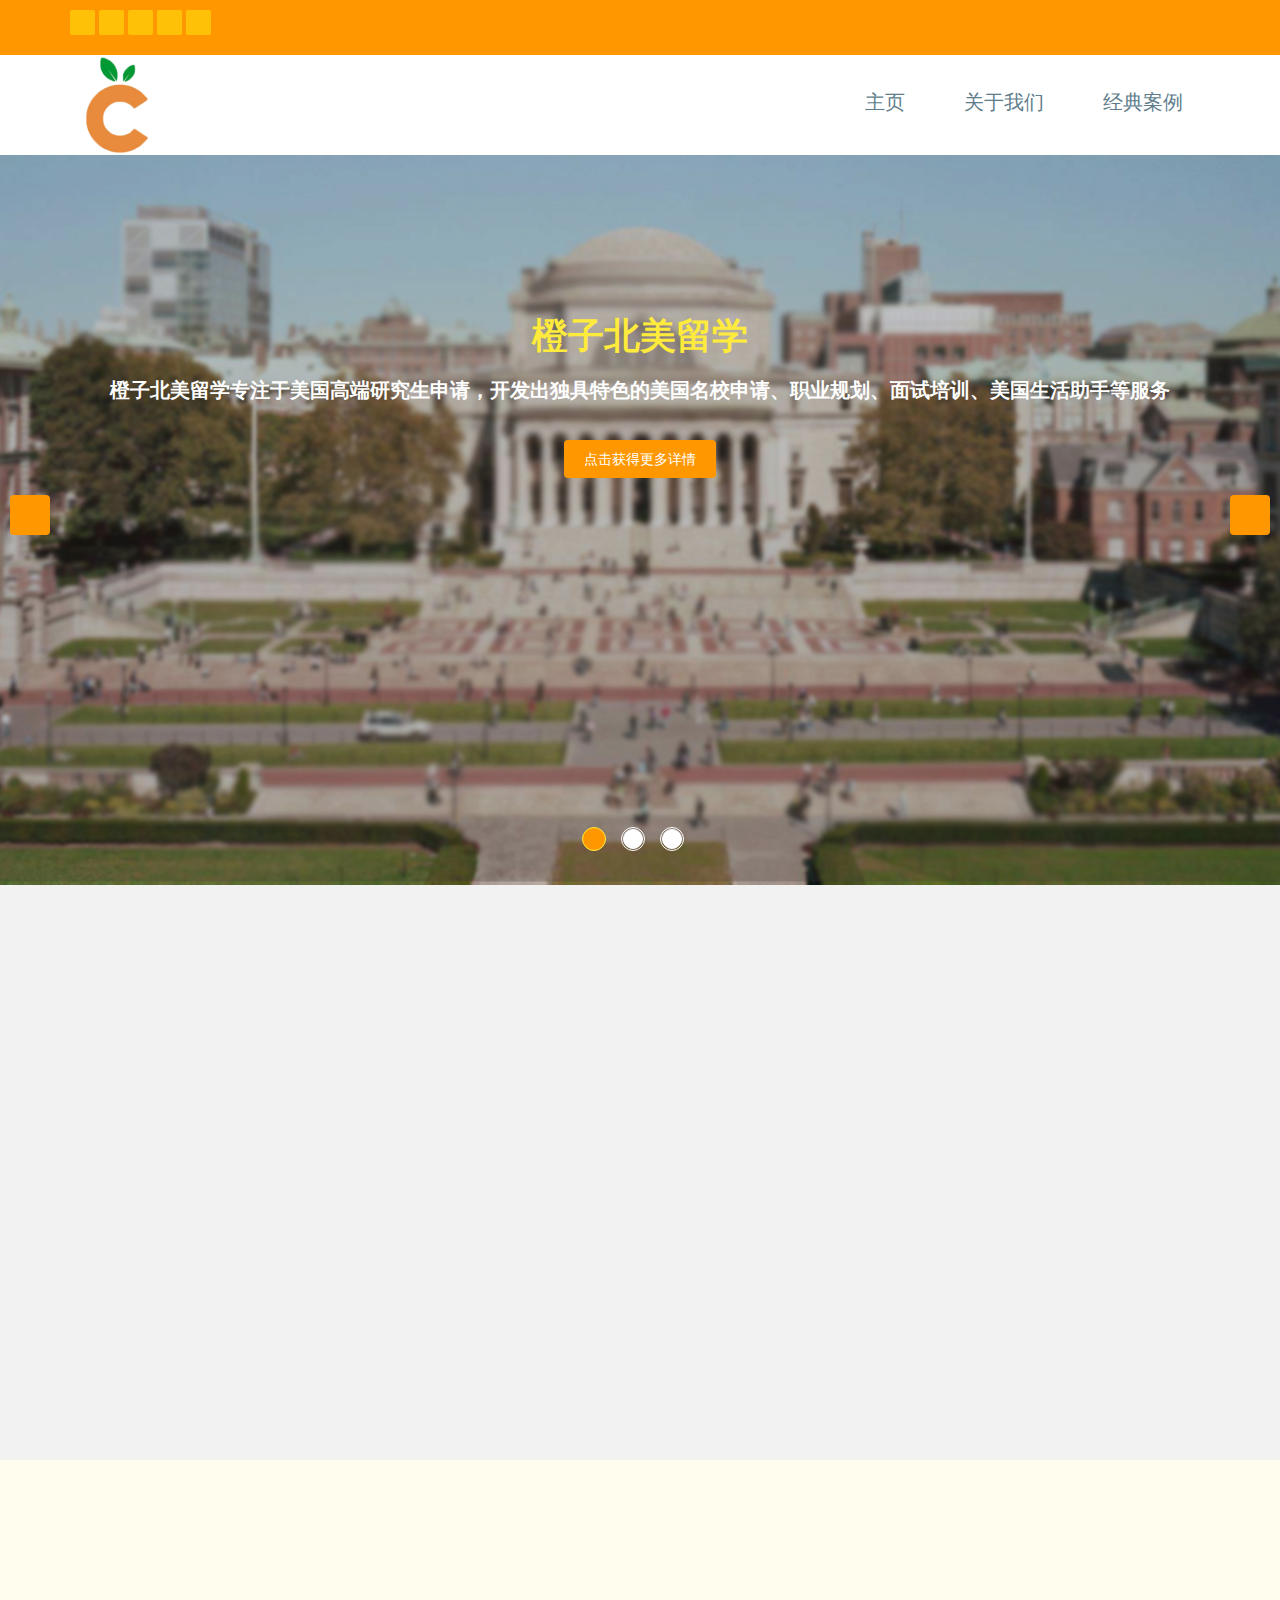
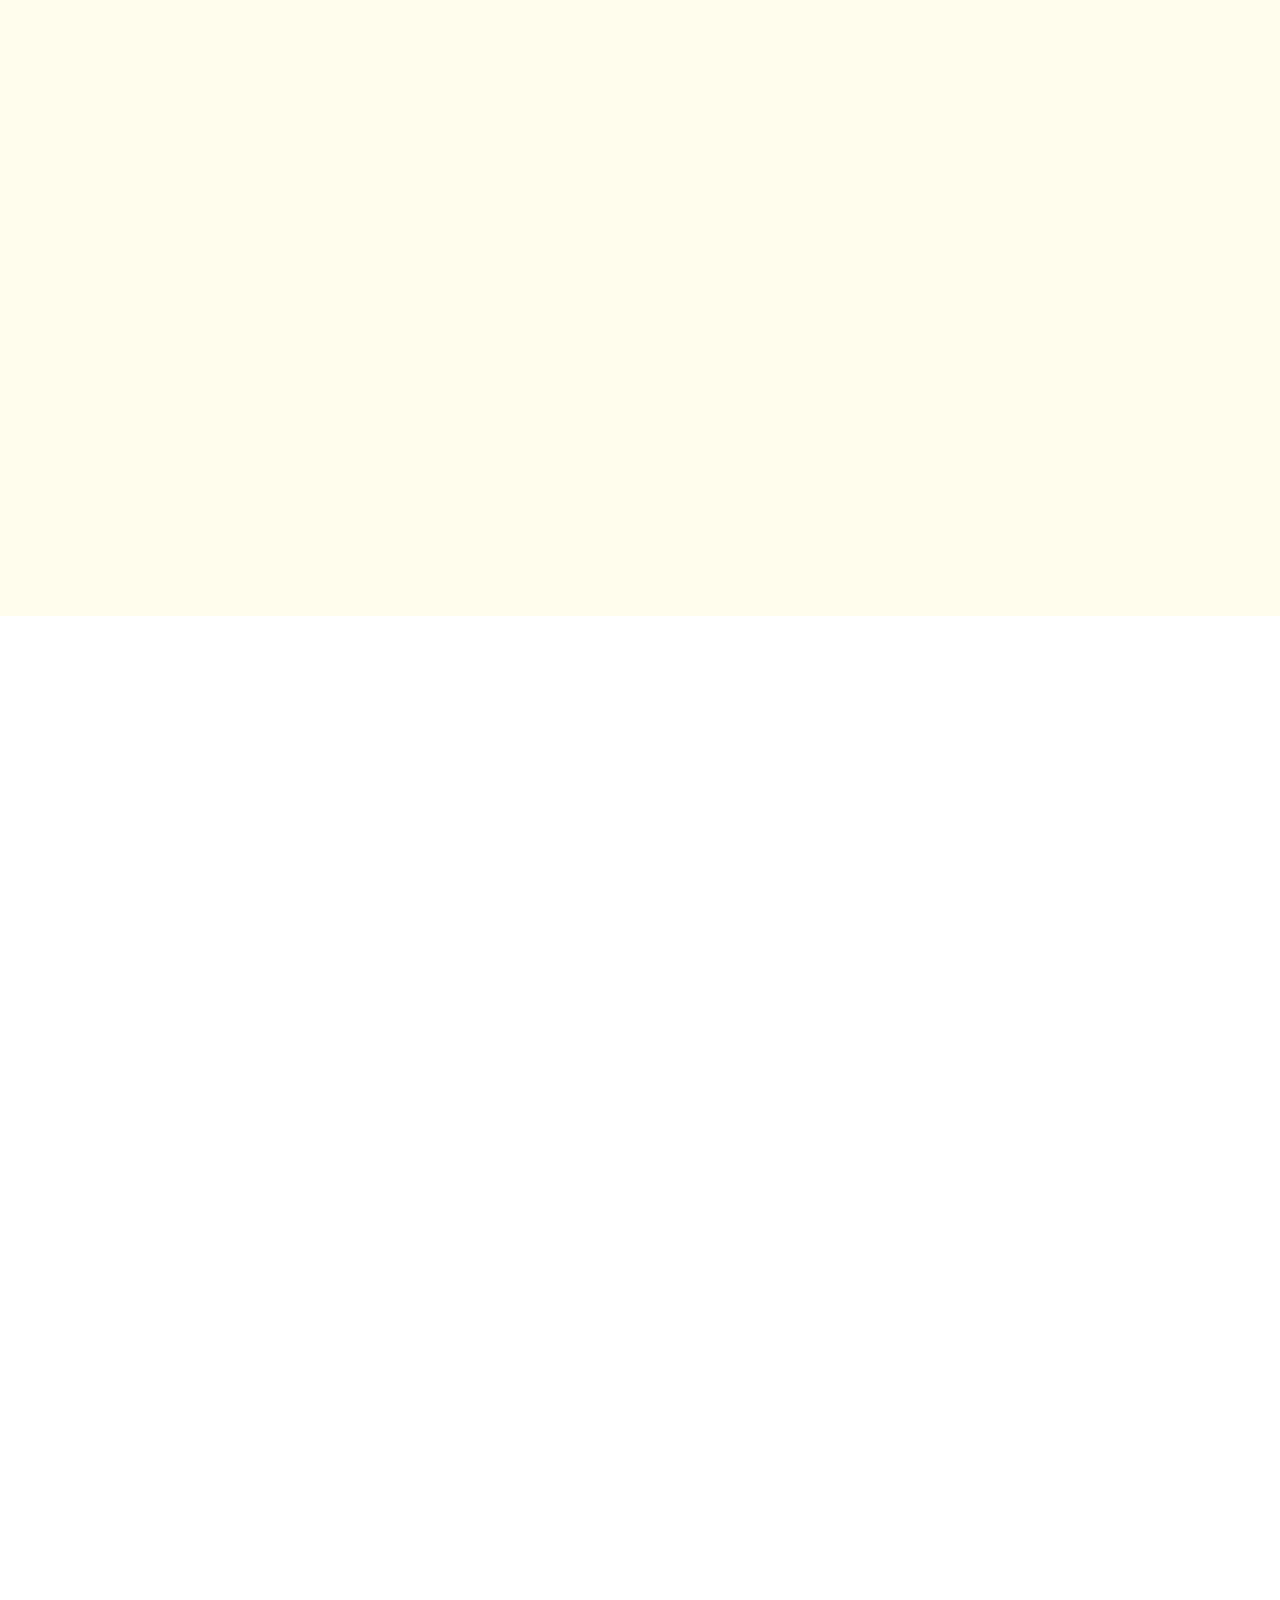
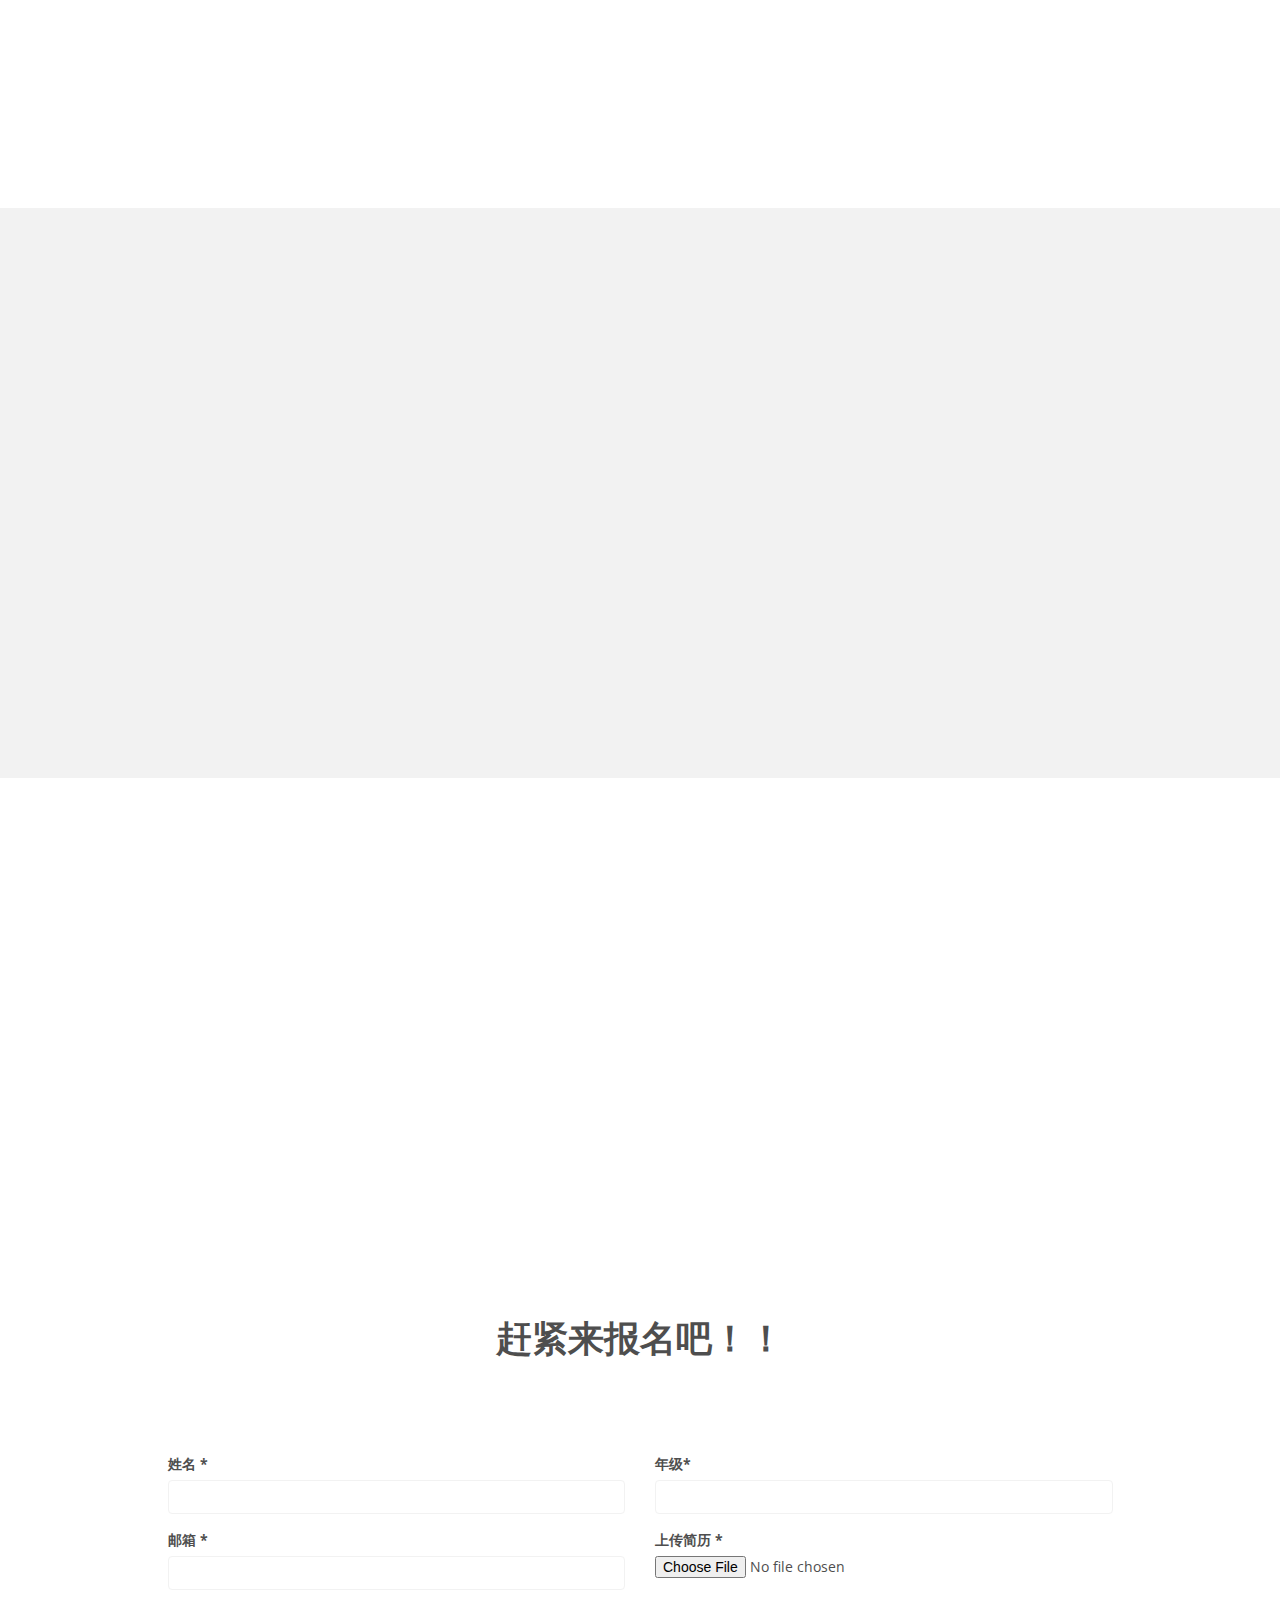
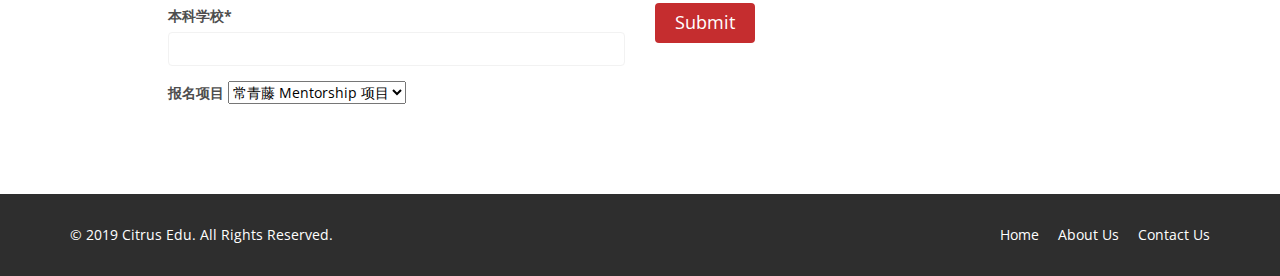
==== commit 3d41ac14: "minor fix on the application form" ====
--- a/index.html
+++ b/index.html
@@ -482,8 +482,8 @@
                             <input type="email" name="email" class="form-control" required="required" maxlength='50'>
                         </div>
                         <div class="form-group">
-                            <label>电话号码</label>
-                            <input type="number" class="form-control">
+                            <label>本科学校*</label>
+                            <input type="number" class="form-control" required="required">
                         </div>
                         <div class="form-group">
                             <label>报名项目</label>
@@ -496,8 +496,8 @@
                     </div>
                     <div class="col-sm-5">
                         <div class="form-group">
-                            <label>问题 *</label>
-                            <input type="text" name="subject" class="form-control" required="required" maxlength='150'>
+                            <label>年级*</label>
+                            <input type="text" name="subject" class="form-control" required="required" maxlength='50'>
                         </div>
                         <div class="form-group">
                             <label>上传简历 *</label>
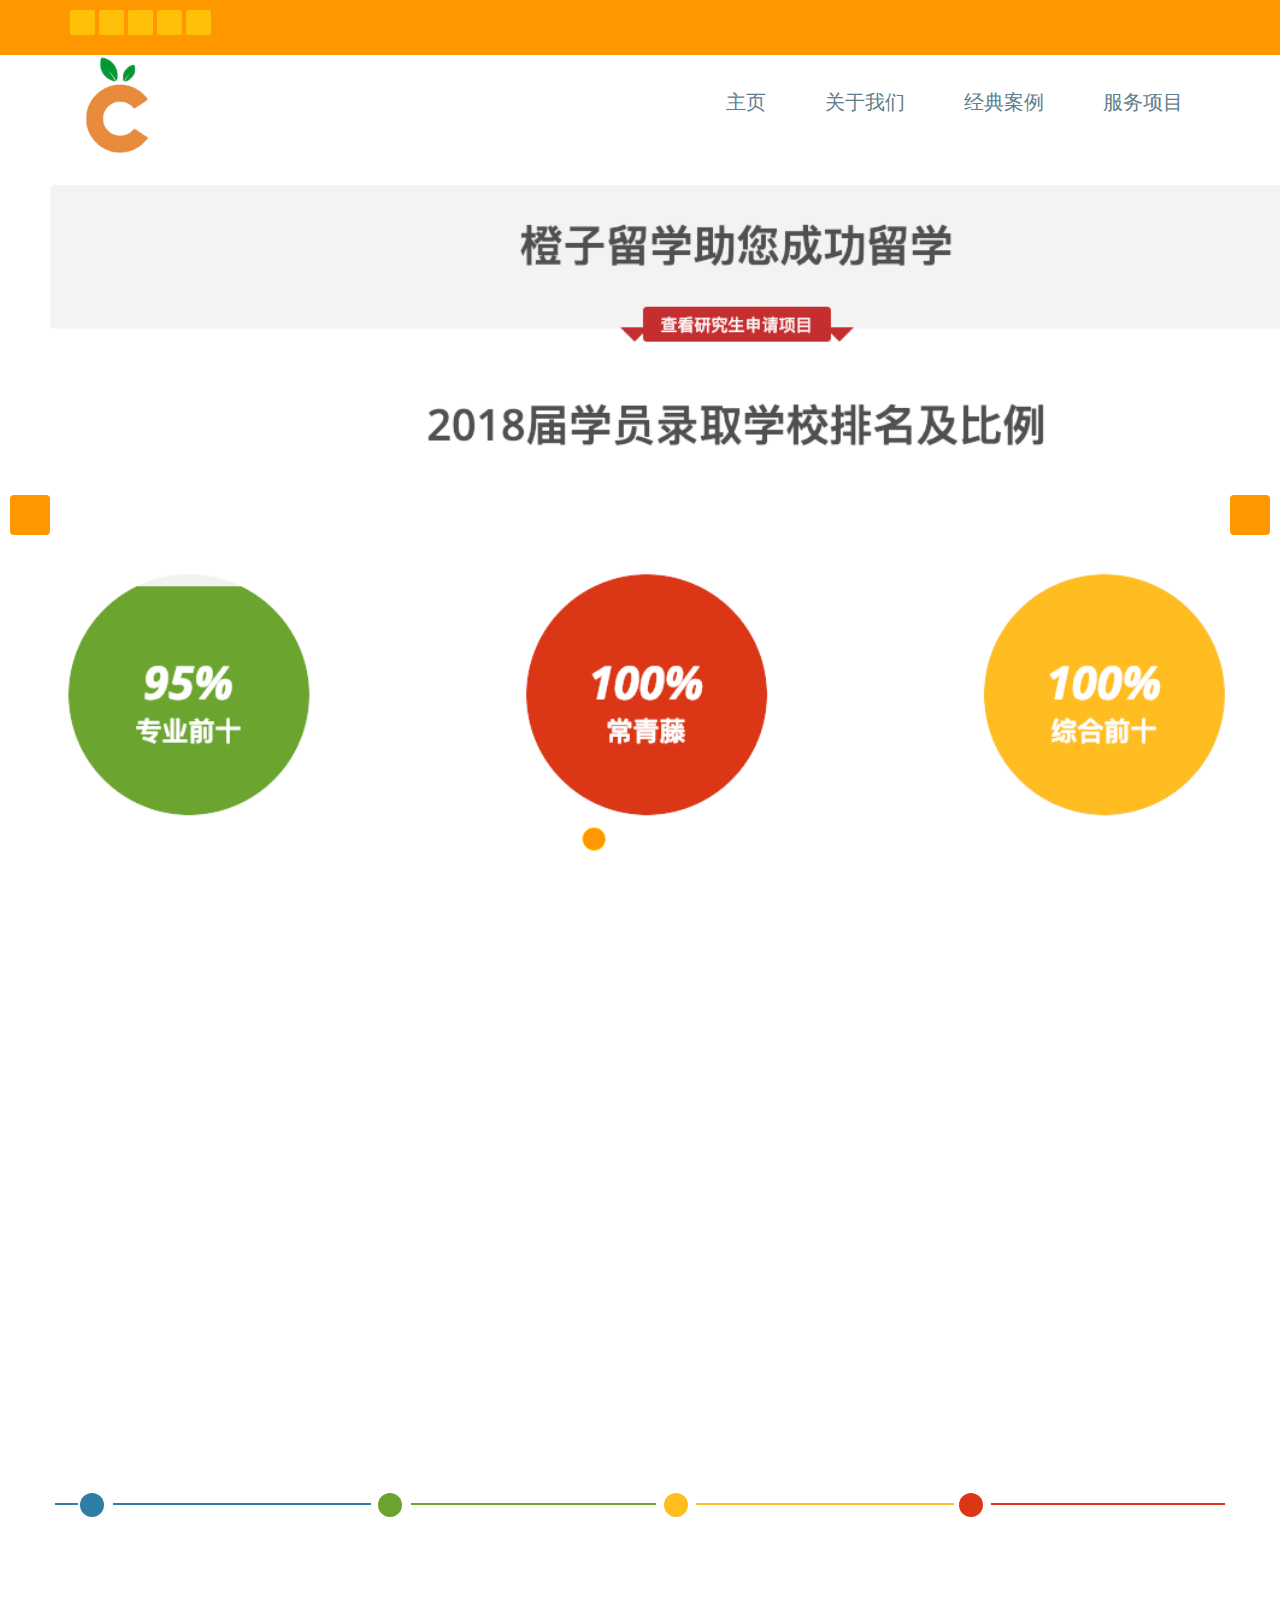
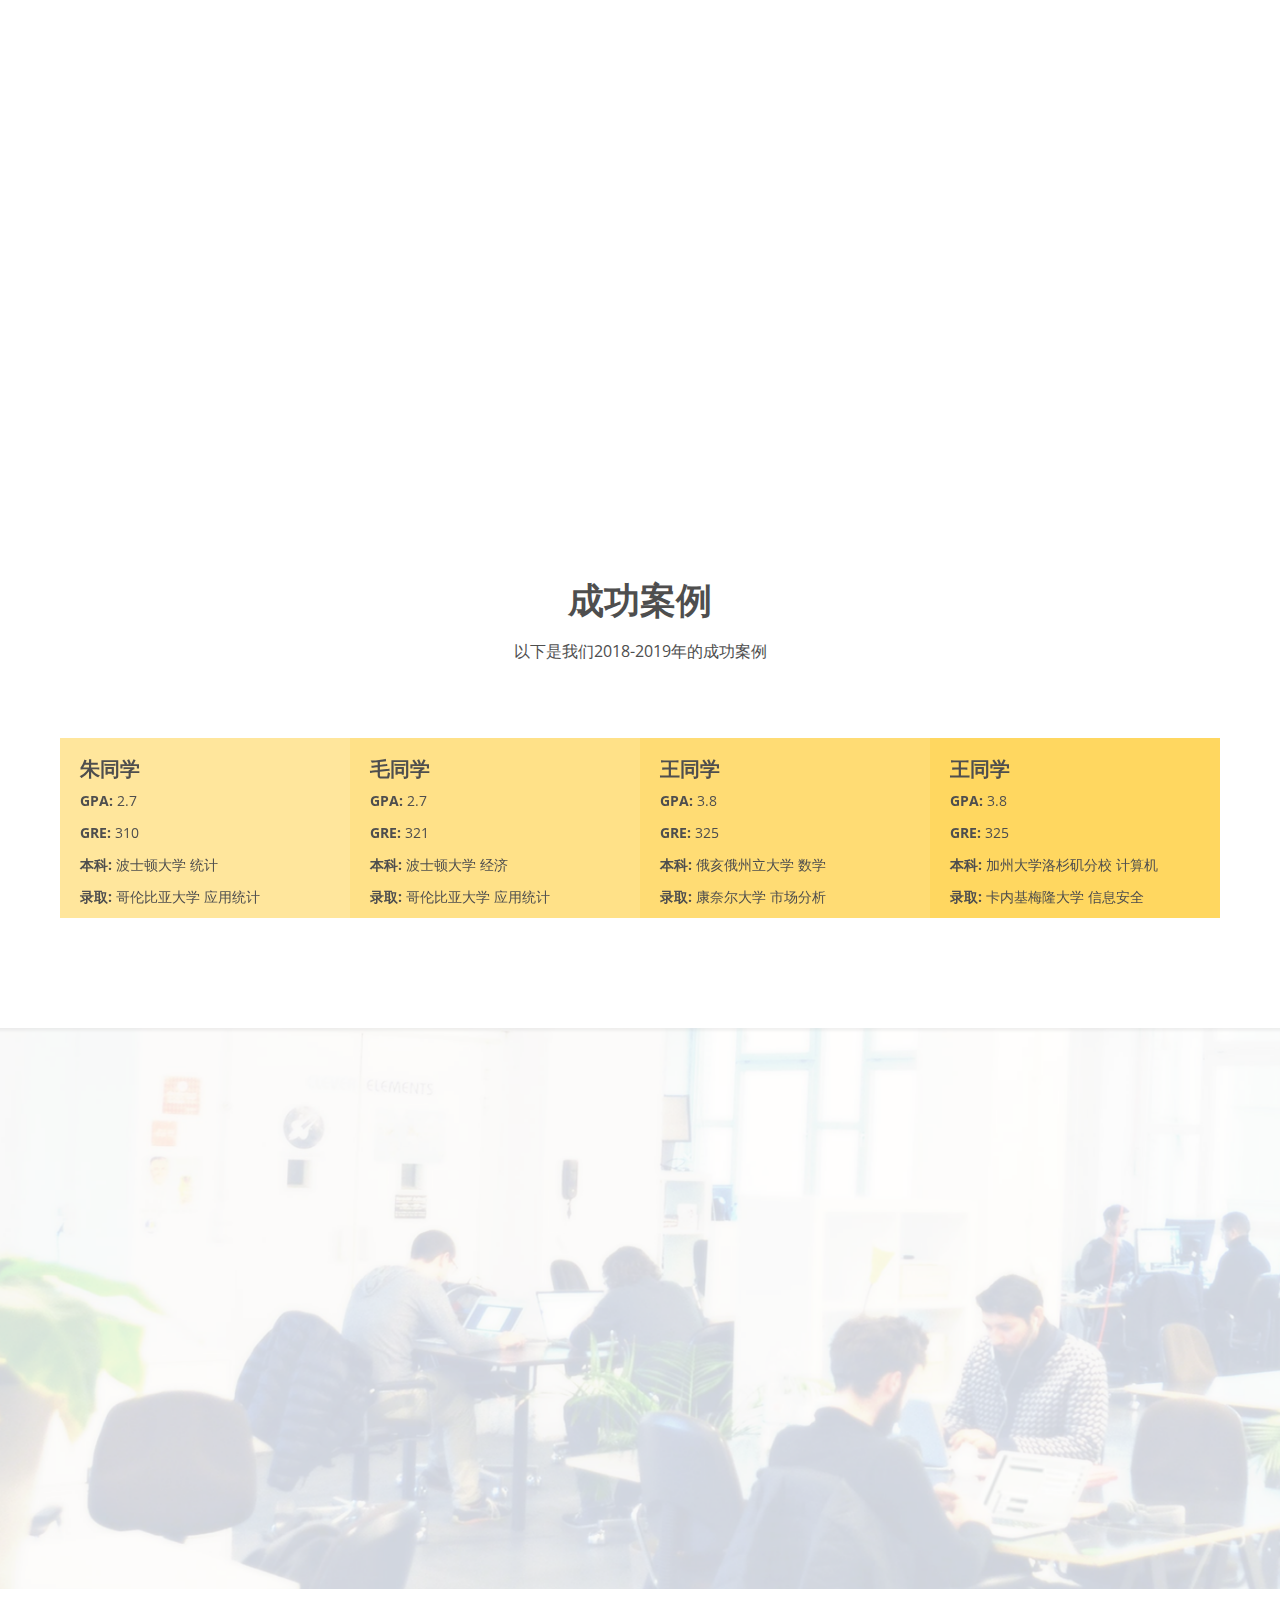
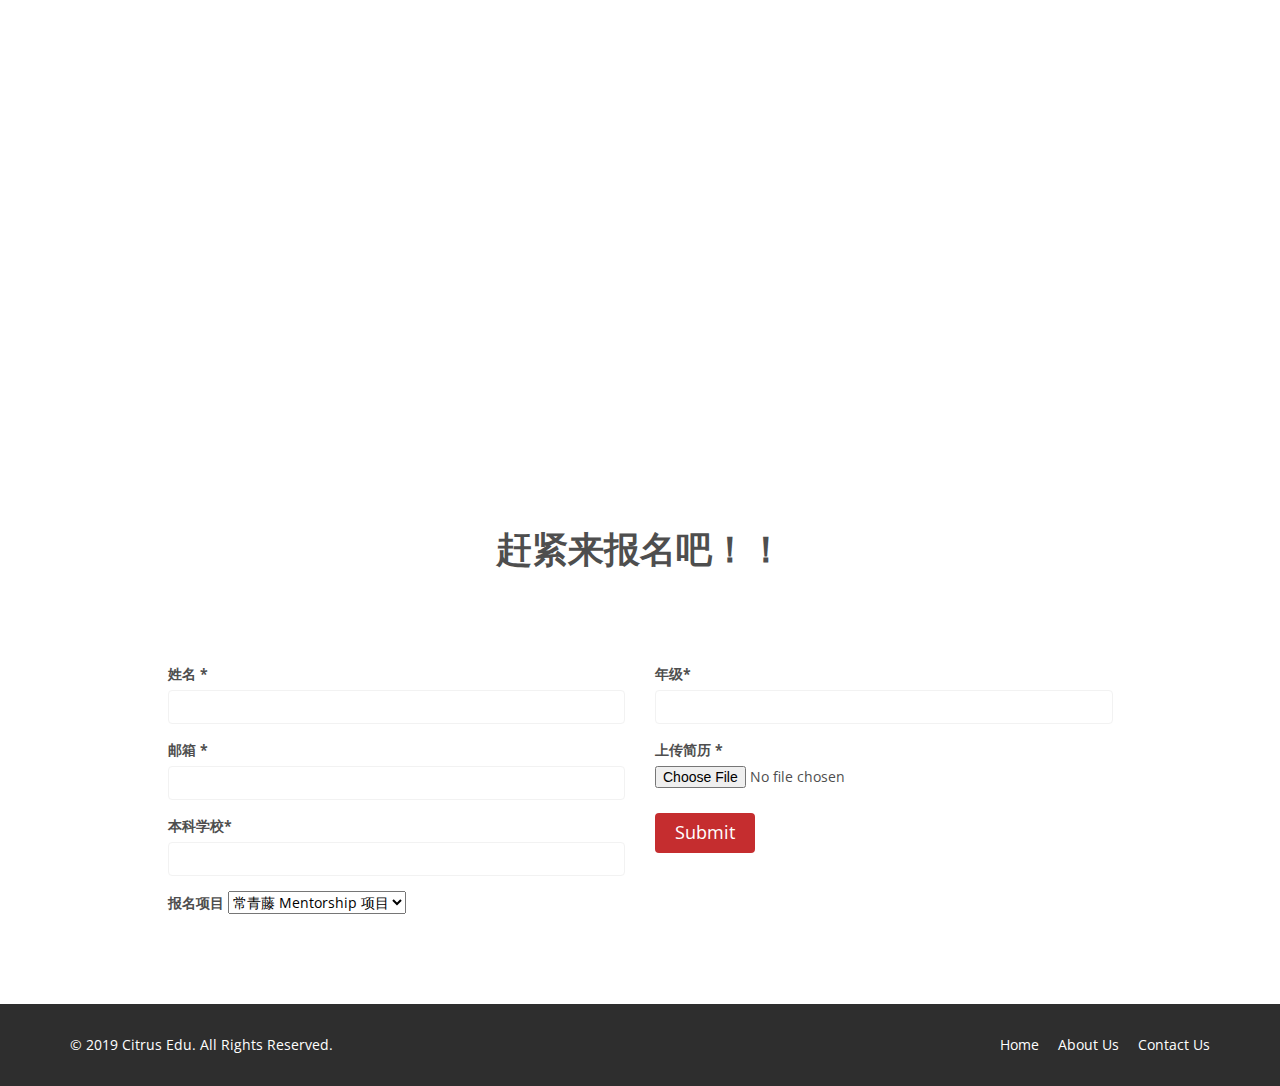
==== commit 0ae3f4e9: "changed website added program.html" ====
--- a/index.html
+++ b/index.html
@@ -68,6 +68,7 @@
                         <li><a href="index.html">主页</a></li>
                         <li><a href="services.html">关于我们</a></li>
                         <li><a href="portfolio.html">经典案例</a></li>
+                        <li><a href="programs.html">服务项目</a></li>
                     </ul>
                 </div>
             </div><!--/.container-->
@@ -84,14 +85,14 @@
             </ol>
             <div class="carousel-inner">
 
-                <div class="item active" style="background-image: url(images/slider/bg1.jpg)">
+                <div class="item active" style="background-image: url(images/slider/bg4.png)">
                     <div class="container">
                         <div class="row slide-margin">
                             <div class="col-sm-12" align="center">
                                 <div class="carousel-content">
-                                    <h1 class="animation animated-item-1" style="color:#ffeb3b;">橙子北美留学</h1>
+                                   <!--<h1 class="animation animated-item-1" style="color:#ffeb3b;">橙子北美留学</h1>
                                     <h2 class="animation animated-item-2" style="line-height: 1.5;">橙子北美留学专注于美国高端研究生申请，开发出独具特色的美国名校申请、职业规划、面试培训、美国生活助手等服务</h2>
-                                    <a class="btn-slide animation animated-item-3" href="services.html">点击获得更多详情</a>
+                                    <a class="btn-slide animation animated-item-3" href="services.html">点击获得更多详情</a> -->
                                 </div>
                             </div>
                         </div>
@@ -135,304 +136,234 @@
         </a>
     </section><!--/#main-slider-->
 
-    <section id="feature" >
+
+    <section id="about-us">
+        <div class="container">        
+            <!-- our-team -->
+            <div class="team">
+                <div class="center wow fadeInDown">
+                    <h2>导师阵容</h2>
+                    <p class="lead">以下为2019-2020届部分优秀导师</p>
+                </div>
+
+                <div class="row clearfix">
+                    <div class="col-md-4 col-sm-6"> 
+                        <div class="single-profile-top wow fadeInDown" data-wow-duration="1000ms" data-wow-delay="300ms">
+                            <div class="media">
+                                <div class="pull-left">
+                                    <a href="#"><img class="media-object" src="images/weiyi_hu.jpg" alt=""></a>
+                                </div>
+                                <div class="media-body">
+                                    <h4>Weiyi Hu</h4>
+                                    <h5>中国</h5>
+                                    <ul class="tag clearfix">
+                                        <li class="btn"><a href="#">金融</a></li>
+                                        <li class="btn"><a href="#">商业分析</a></li>
+                                        <li class="btn"><a href="#">数据分析</a></li>
+                                        <li class="btn"><a href="#">市场营销</a></li>
+                                    </ul>
+                                    
+                                </div>
+                            </div><!--/.media -->
+                            <p>目前在哥伦比亚商学院市场分析研究生项目就读。我本科在波士顿大学攻读了经济与应用数学的双专业。在进入哥大以前我尝试在各种不同的领域进行了市场或数据分析相关的实习体验，现在则正在学习应用数据模型与机器学习等工具进行销售、市场调研、品牌等方面的市场分析。</p>
+                        </div>
+                    </div><!--/.col-lg-4 -->
+                    
+                    
+                    <div class="col-md-4 col-sm-6 col-md-offset-2"> 
+                        <div class="single-profile-top wow fadeInDown" data-wow-duration="1000ms" data-wow-delay="300ms">
+                            <div class="media">
+                                <div class="pull-left">
+                                    <a href="#"><img class="media-object" src="images/linfeng_shen.png" alt=""></a>
+                                </div>
+                                <div class="media-body">
+                                    <h4>Linfeng Shen</h4>
+                                    <h5>中国</h5>
+                                    <ul class="tag clearfix">
+                                        <li class="btn"><a href="#">PE</a></li>
+                                        <li class="btn"><a href="#">经济</a></li>
+                                        <li class="btn"><a href="#">金融</a></li>
+                                        <li class="btn"><a href="#">选校指导</a></li>
+                                    </ul>
+        
+                                </div>
+                            </div><!--/.media -->
+                            <p>剑桥大学金融学硕士，本科就读于康奈尔大学，完成数学和经济学双学位。在康奈尔大学1100人一届的文理学院学术排名第四，在 220 人的经济专业个人排名第一。曾获邀成为康奈尔大学第 150 届毕业典礼旗手，获康奈尔大学论文奖 Adelphic Award，经济系荣誉项目，经济系毕业生奖。本科和研究生期间在多家 PE 实习，主要从事 PE 金融工作。</p>
+                        </div>
+                    </div><!--/.col-lg-4 -->                    
+                </div> <!--/.row -->
+                <div class="row team-bar">
+                    <div class="first-one-arrow hidden-xs">
+                        <hr>
+                    </div>
+                    <div class="first-arrow hidden-xs">
+                        <hr> <i class="fa fa-angle-up"></i>
+                    </div>
+                    <div class="second-arrow hidden-xs">
+                        <hr> <i class="fa fa-angle-down"></i>
+                    </div>
+                    <div class="third-arrow hidden-xs">
+                        <hr> <i class="fa fa-angle-up"></i>
+                    </div>
+                    <div class="fourth-arrow hidden-xs">
+                        <hr> <i class="fa fa-angle-down"></i>
+                    </div>
+                </div> <!--skill_border-->       
+
+                <div class="row clearfix">   
+                    <div class="col-md-4 col-sm-6 col-md-offset-2"> 
+                        <div class="single-profile-bottom wow fadeInUp" data-wow-duration="1000ms" data-wow-delay="600ms">
+                            <div class="media">
+                                <div class="pull-left">
+                                    <a href="#"><img class="media-object" src="images/nicolas.jpg" alt=""></a>
+                                </div>
+
+                                <div class="media-body">
+                                    <h4>Nicolas</h4>
+                                    <h5>Singapore</h5>
+                                    <ul class="tag clearfix">
+                                        <li class="btn"><a href="#">Law</a></li>
+                                        <li class="btn"><a href="#">Social Scinece</a></li>
+                                        <li class="btn"><a href="#">Data Analytics</a></li>
+                                        <li class="btn"><a href="#">Policy</a></li>
+                                    </ul>
+                                </div>
+                            </div><!--/.media -->
+                            <p>Nicholas graduated from Oxford University in England with a BA in Jurisprudence and from Columbia University in the City of New York with an MA in Quantitative Methods in the Social Sciences. He currently works as an analyst at a large financial data company, and is interested in the intersection between public policy and technology. While he cannot help applicants with their luck, he is able to help applicants plan and prepare for all stages of the application process, from choosing the most suitable programs to drafting scintillating personal statements.</p>
+                        </div>
+                    </div>
+                    <div class="col-md-4 col-sm-6 col-md-offset-2">
+                        <div class="single-profile-bottom wow fadeInUp" data-wow-duration="1000ms" data-wow-delay="600ms">
+                            <div class="media">
+                                <div class="pull-left">
+                                    <a href="#"><img class="media-object" src="images/david.jpg" alt=""></a>
+                                </div>
+                                <div class="media-body">
+                                    <h4>David</h4>
+                                    <h5>USA</h5>
+                                    <ul class="tag clearfix">
+                                        <li class="btn"><a href="#">Career advising</a></li>
+                                        <li class="btn"><a href="#">Business Analytics</a></li>
+                                        <li class="btn"><a href="#">Accounting</a></li>
+                                        <li class="btn"><a href="#">Corporate Finance</a></li>
+                                    </ul>
+                                </div>
+                            </div><!--/.media -->
+                            <p>I am a financial data analyst at Bloomberg Financials. My focus is on building industry leading API models for financial database alignment and testing various models from equity analysts. I have both external audit and market data analysis experience in various multinational corporations where I developed excellent financial data analysis ability. I’m looking forward to helping you with career advice.</p>
+                        </div>
+                    </div>
+                </div>  <!--/.row-->
+            </div><!--section-->
+        </div><!--/.container-->
+    </section><!--/about-us-->
+
+
+        <section id="portfolio">
         <div class="container">
-           <div class="center wow fadeInDown">
-                <h2>研究生申请定制项目</h2>
-                <p class="lead">根据学生的兴趣爱好，为每一位学生规划独特并且完美的美国研究生申请策略，帮助每一位学生进入他们的Dream Program</p>
+            <div class="center">
+               <h2>成功案例</h2>
+               <p class="lead">以下是我们2018-2019年的成功案例</p>
             </div>
+    
 
             <div class="row">
-                <div class="features">
-                    <div class="col-md-4 col-sm-6 wow fadeInDown" data-wow-duration="1000ms" data-wow-delay="600ms">
-                        <div class="feature-wrap">
-                            <i class="fa fa-medkit"></i>
-                            <h2>医学管理领袖计划</h2>
-                            <p>把握美国最新医疗动向，结合管理专业特点，用严密逻辑为学员打造背景</p>
-                        </div>
-                    </div><!--/.col-md-4-->
-
-                    <div class="col-md-4 col-sm-6 wow fadeInDown" data-wow-duration="1000ms" data-wow-delay="600ms">
-                        <div class="feature-wrap">
-                            <i class="fa fa-robot"></i>
-                            <h2>天才工程师计划</h2>
-                            <p>按照美国顶级工程学院要求展示学员的学术和实习经历，增大录取几率</p>
-                        </div>
-                    </div><!--/.col-md-4-->
-
-                    <div class="col-md-4 col-sm-6 wow fadeInDown" data-wow-duration="1000ms" data-wow-delay="600ms">
-                        <div class="feature-wrap">
-                            <i class="fa fa-paint-brush"></i>
-                            <h2>杰出艺术家计划</h2>
-                            <p>根据每个学员的特性打造独到的艺术视角，助学生走进美国顶级艺术殿堂</p>
-                        </div>
-                    </div><!--/.col-md-4-->
-                
-                    <div class="col-md-4 col-sm-6 wow fadeInDown" data-wow-duration="1000ms" data-wow-delay="600ms">
-                        <div class="feature-wrap">
-                            <i class="fa fa-hand-holding-usd"></i>
-                            <h2>商业精英计划</h2>
-                            <p>最专业的导师用商业领袖的目光，结合学员的背景制作有说服力的申请材料</p>
-                        </div>
-                    </div><!--/.col-md-4-->
-
-                    <div class="col-md-4 col-sm-6 wow fadeInDown" data-wow-duration="1000ms" data-wow-delay="600ms">
-                        <div class="feature-wrap">
-                            <i class="fa fa-store-alt"></i>
-                            <h2>王牌建筑师计划</h2>
-                            <p>常青藤导师，整合最完美的作品集，携手学生进入顶级项目</p>
-                        </div>
-                    </div><!--/.col-md-4-->
-
-                    <div class="col-md-4 col-sm-6 wow fadeInDown" data-wow-duration="1000ms" data-wow-delay="600ms">
-                        <div class="feature-wrap">
-                            <i class="fa fa-rss"></i>
-                            <h2>传媒市场达人计划</h2>
-                            <p>专业导师为学生内推实力公司实习，为学生进入研究生项目打下稳固基础</p>
-                        </div>
-                    </div><!--/.col-md-4-->
-                </div><!--/.services-->
-            </div><!--/.row-->    
-        </div><!--/.container-->
-    </section><!--/#feature-->
-
-    <section id="recent-works">
-        <div class="container">
+                <div class="portfolio-items">
+          
+                    <div class="portfolio-item business col-xs-12 col-sm-4 col-md-3" style="background: rgba(255, 193, 7, 0.4);">
+                        <div class="recent-work-wrap">
+                            <h2>朱同学</h2>
+                            <p><b>GPA:</b> 2.7</p>
+                            <p><b>GRE:</b> 310</p>
+                            <p><b>本科:</b> 波士顿大学 统计</p>
+                            <p><b>录取:</b> 哥伦比亚大学 应用统计</p>
+                        </div>      
+                    </div><!--/.portfolio-item-->
+
+                    <div class="portfolio-item art col-xs-12 col-sm-4 col-md-3" style="background: rgba(255, 193, 7, 0.48);">
+                         <div class="recent-work-wrap">
+                            <h2>毛同学</h2>
+                            <p><b>GPA:</b> 2.7</p>
+                            <p><b>GRE:</b> 321</p>
+                            <p><b>本科:</b> 波士顿大学 经济</p>
+                            <p><b>录取:</b> 哥伦比亚大学 应用统计</p>
+                        </div>         
+                    </div><!--/.portfolio-item-->
+
+                    <div class="portfolio-item eng business col-xs-12 col-sm-4 col-md-3" style="background: rgba(255, 193, 7, 0.56);">
+                         <div class="recent-work-wrap">
+                            <h2>王同学</h2>
+                            <p><b>GPA:</b> 3.8</p>
+                            <p><b>GRE:</b> 325</p>
+                            <p><b>本科:</b> 俄亥俄州立大学 数学</p>
+                            <p><b>录取:</b> 康奈尔大学 市场分析</p>
+                        </div>         
+                    </div><!--/.portfolio-item-->
+
+                    <div class="portfolio-item eng col-xs-12 col-sm-4 col-md-3" style="background: rgba(255, 193, 7, 0.64);">
+                         <div class="recent-work-wrap">
+                            <h2>王同学</h2>
+                            <p><b>GPA:</b> 3.8</p>
+                            <p><b>GRE:</b> 325</p>
+                            <p><b>本科:</b> 加州大学洛杉矶分校 计算机</p>
+                            <p><b>录取:</b> 卡内基梅隆大学 信息安全</p>
+                        </div>         
+                    </div><!--/.portfolio-item-->
+                    
+                    </div><!--/.portfolio-item-->
+                </div>
+            </div>
+        </div>
+    </section><!--/#portfolio-item-->
+
+
+    <section id="services" class="service-item">
+       <div class="container">
             <div class="center wow fadeInDown">
-                <h2>常青藤 Mentorship 项目</h2>
-                <p class="lead">入选的优秀学员将会获得专业的背景打造，严格把关的项目筛选，精细的文书材料制作，以及面试特训。我们将匹配此项目入选学员和来自他们 Dream Program 的导师进行 Mentor-Mentee 式辅导，帮助学生们进入顶级名校研究生项目</p>
+                <h2 style = "color: #4e4847;">我们的项目</h2>
+                <p class="lead" style = "color: #4e4847;">我们推出的三个项目，从多个方面帮助学生获得成功</p>
             </div>
 
             <div class="row">
 
-                <div class="col-sm-6 col-md-6">
+                <div class="col-sm-6 col-md-4">
                     <div class="media services-wrap wow fadeInDown">
                         <div class="pull-left">
                             <img class="img-responsive" src="images/services/services1.png">
                         </div>
                         <div class="media-body">
-                            <h3 class="media-heading">专业的背景提升</h3>
-                            <p>导师制定背景提升方案，短期内补充学生短板</p>
-                        </div>
-                    </div>
-                </div>
-
-                <div class="col-sm-6 col-md-6">
+                            <h3 class="media-heading"><a href="programs.html#feature">暑期实习资讯服务</a></h3>
+                            <p>资深HR为学生精修简历，模拟面试，定位背景，争取知名公司暑期实习机会，助你快速解决暑假实习申请烦恼</p>
+                        </div>
+                    </div>
+                </div>
+
+                <div class="col-sm-6 col-md-4">
                     <div class="media services-wrap wow fadeInDown">
                         <div class="pull-left">
                             <img class="img-responsive" src="images/services/services2.png">
                         </div>
                         <div class="media-body">
-                            <h3 class="media-heading">严格把关的项目筛选</h3>
-                            <p>根据往年录取的统计数据和学生兴趣爱好罗列并筛选录取可能性最高的项目</p>
-                        </div>
-                    </div>
-                </div>
-
-                <div class="col-sm-6 col-md-6">
+                            <h3 class="media-heading"><a href="programs.html#recent-works">常春藤mentor项目</a></h3>
+                            <p>我们将匹配此项目入选学员和来自他们 Dream Program 的导师进行 Mentor-Mentee 式辅导，帮助学生们进入理想研究生项目</p>
+                        </div>
+                    </div>
+                </div>
+
+                <div class="col-sm-6 col-md-4">
                     <div class="media services-wrap wow fadeInDown">
                         <div class="pull-left">
                             <img class="img-responsive" src="images/services/services3.png">
                         </div>
                         <div class="media-body">
-                            <h3 class="media-heading">精细的文书材料制作</h3>
-                            <p>亮点深度发掘，文书多轮修改</p>
+                            <h3 class="media-heading"><a href="programs.html#feature">研究生申请定制项目</a></h3>
+                            <p>根据学生的兴趣爱好，为每一位学生规划独特并且完美的美国研究生申请策略，帮助每一位学生进入Dream Program</p>
                         </div>
                     </div>
                 </div>  
-
-                <div class="col-sm-6 col-md-6">
-                    <div class="media services-wrap wow fadeInDown">
-                        <div class="pull-left">
-                            <img class="img-responsive" src="images/services/services4.png">
-                        </div>
-                        <div class="media-body">
-                            <h3 class="media-heading">以及面试特训</h3>
-                            <p>由普林斯顿导师帮忙进行模拟面试</p>
-                        </div>
-                    </div>
-                </div>
-                                               
-            </div>
-        </div>
-    </section><!--/#recent-works-->
-
-    <section class="pricing-page">
-        <div class="container">
-
-            <div class="wow fadeInDown" data-wow-duration="1000ms" data-wow-delay="100ms">
-                <div class="center">
-                    <h2>服务流程</h2>
-                </div>
-                <div class="bullitin">
-                    <section>
-                        <span class="icon major">
-                            <i class="fa fa-question-circle"></i>
-                        </span>
-                        <h3>前期咨询</h3>
-                        <p>前期咨询老师负责疏导学生思路，和学生建立起相互信任的关系，促进有效沟通</p>
-                    </section>
-                    <section>
-                        <span class="icon major">
-                            <i class="fa fa-clock"></i>
-                        </span>
-                        <h3>时间规划</h3>
-                        <p>根据学生三维情况 （GPA，GRE，实习科研），指导学生合理规划 7 月 - 12 月时间安排，确保在提高 GPA 的同时，有充足的时间考 GRE 和申请</p>
-                    </section>
-                    <section>
-                        <span class="icon major">
-                            <i class="fa fa-cog"></i>
-                        </span>
-                        <h3>申请定制</h3>
-                        <p>分析学生的实际情况和专业匹配度，用 CitrusEDU 提供的数据计算方法分析学生申请的难度。确定申请目标和进程</p>
-                    </section>
-                    <section>
-                        <span class="icon major">
-                            <i class="fa fa-gem"></i>
-                        </span>
-                        <h3>背景打造</h3>
-                        <p>在学生已有的专业经历和学习情况的基础上，按照不同学校项目的偏好，挖掘亮点。最大化展示学生的专业实力和背景优势</p>
-                    </section>
-                    <section>
-                        <span class="icon major">
-                            <i class="fa fa-signal"></i>
-                        </span>
-                        <h3>选校分析</h3>
-                        <p>和学生沟通专业方向，选校意愿和个人定位。在 CitrusEDU系统搜索往年数据，寻找最匹配案例。 为学生介绍学校项目的优势劣势，排名，以及毕业生就业情况。确定6所申请学校名单</p>
-                    </section>
-                    <section>
-                        <span class="icon major">
-                            <i class="fa fa-file-alt"></i>
-                        </span>
-                        <h3>文书精写</h3>
-                        <p>前期由学生和常青藤同专业文书老师共同完成，确保逻辑通畅，充分展现学生亮点，吸引招生官。再交由英文专业的美国人进行母语修改确定终稿</p>
-                    </section>
-                     <section>
-                        <span class="icon major">
-                            <i class="fa fa-edit"></i>
-                        </span>
-                        <h3>材料整理</h3>
-                        <p>根据不同学校项目的要求，制作精细专业的申请材料，从多维度展示学生闪光点</p>
-                    </section>
-                     <section>
-                        <span class="icon major">
-                            <i class="fa fa-cloud-upload-alt"></i>
-                        </span>
-                        <h3>网申提交</h3>
-                        <p>文书定稿后，由我们工作人员为学生做一切繁琐的填写申请。指导学生办理成绩单，资金证明，疫苗证明等资料</p>
-                    </section>
-                     <section>
-                        <span class="icon major">
-                            <i class="fa fa-user-tie"></i>
-                        </span>
-                        <h3>面试指导</h3>
-                        <p>由专门的面试导师指导学生在不同学校项目的面试中如何脱引而出给面试官留下好印象，从而得到录取</p>
-                    </section>
-                    <section>
-                        <span class="icon major">
-                            <i class="fa fa-envelope"></i>
-                        </span>
-                        <h3>沟通谈判</h3>
-                        <p>专业 consultant 在学生提交申请后利用 CitrusEDU 的关系和招生官往来，最大可能帮助学生拿到 offer</p>
-                    </section>
-                    <section>
-                        <span class="icon major">
-                            <i class="fa fa-tasks"></i>
-                        </span>
-                        <h3>定校建议</h3>
-                        <p>在学生拿到多封 Offer 后，从多角度帮学生分析利弊，为最终定校提出合理化建议</p>
-                    </section>
-                    <section>
-                        <span class="icon major">
-                            <i class="fa fa-id-card"></i>
-                        </span>
-                        <h3>签证辅导</h3>
-                        <p>指导学生准备签证材料，练习签证问题</p>
-                    </section>
-                </div>
-            </div>
-
-    <!--/#recent-works-->
-            <!--<div class="pricing-area text-center">
-                <div class="row">
-
-                    <div class="col-sm-6 col-md-6 plan price-six wow fadeInDown">
-                         <img src="images/ribon_two.png">
-                        <ul>
-                            <li class="heading-six">
-                                <h1>高端名校冲刺项目</h1>
-                                <span>$6,000</span>
-                            </li>
-                            <li>常青藤导师阵容</li>
-                            <li>个性化定制申请</li>
-                            <li>专业文书打造</li>
-                            <li>全程托管式服务</li>
-                        </ul>
-                    </div>
-
-                     <div class="col-sm-6 col-md-6 plan price-three wow fadeInDown">
-                        <ul>
-                            <li class="heading-three">
-                                <h1>常青藤15人计划</h1>
-                                <span>$40,000</span>
-                            </li>
-                            <li>普林斯顿+牛津导师阵容</li>
-                            <li>大牛推荐信</li>
-                            <li>暑期背景提升</li>
-                            <li>100%进入梦想学校</li>
-                        </ul>
-                    </div>
-                </div>
-            </div>--><!--/pricing-area-->
-        </div><!--/container-->
-    </section><!--/pricing-page-->
-
-    <section id="feature" >
-        <div class="container">
-           <div class="center wow fadeInDown">
-                <h2>暑期实习咨询服务</h2>
-                <p class="lead">资深HR为学生精修简历，模拟面试，定位背景，争取知名公司暑期实习机会，助你快速解决暑假实习申请烦恼</p>
-            </div>
-
-            <div class="row">
-                <div class="features">
-                    <div class="col-md-6 col-sm-6 wow fadeInDown" data-wow-duration="1000ms" data-wow-delay="600ms">
-                        <div class="feature-wrap">
-                            <i class="fa fa-file-alt"></i>
-                            <h2>简历修改</h2>
-                            <p>职场达人1对1简历修改，职业规划老师助力申请</p>
-                        </div>
-                    </div><!--/.col-md-4-->
-
-                    <div class="col-md-6 col-sm-6 wow fadeInDown" data-wow-duration="1000ms" data-wow-delay="600ms">
-                        <div class="feature-wrap">
-                            <i class="fa fa-clipboard"></i>
-                            <h2>面试准备</h2>
-                            <p>知名公司HR指导刷题，高效模拟面试</p>
-                        </div>
-                    </div><!--/.col-md-4-->
-
-                    <div class="col-md-6 col-sm-6 wow fadeInDown" data-wow-duration="1000ms" data-wow-delay="600ms">
-                        <div class="feature-wrap">
-                            <i class="fa fa-handshake"></i>
-                            <h2>公司内推</h2>
-                            <p>根据学生需求，精准对应公司部门进行内推</p>
-                        </div>
-                    </div><!--/.col-md-4-->
-                
-                    <div class="col-md-6 col-sm-6 wow fadeInDown" data-wow-duration="1000ms" data-wow-delay="600ms">
-                        <div class="feature-wrap">
-                            <i class="fa fa-thumbs-up"></i>
-                            <h2>待遇商讨</h2>
-                            <p>职业规划导师帮助学生调整策略，与HR沟通提高薪水</p>
-                        </div>
-                    </div><!--/.col-md-4-->
-                </div><!--/.services-->
-            </div><!--/.row-->    
+                                         
+            </div><!--/.row-->
         </div><!--/.container-->
-    </section><!--/#feature-->
-
-
+    </section><!--/#services-->
 
 
 
@@ -448,7 +379,7 @@
                         </div>
                         <div class="media-body">
                             <h2>高端名校冲刺项目报名截止日期：<u>2019 年 8 月 30日</u></h2>
-                            <h2>7 月 1 日前报名可减免200刀</h2>
+                            <h2>4 月 1 日前报名可享受早起鸟优惠100刀</h2>
                             <h2>各项目具体费用请关注橙子北美留学官方微信公众号</h2>
                             <p>客服24小时在线</p>
                             <p>邮箱<a href = "mailto:achieve_higher@citruseducation.co">achieve_higher@citruseducation.co</a></p>
--- a/css/main.css
+++ b/css/main.css
@@ -656,7 +656,7 @@
 }
 
 #services {
-  background: #000 url(../images/services/bg_services.png);
+  background: #fff url(../images/services/bg_services.png);
   background-size: cover;
 }
 
@@ -1132,34 +1132,34 @@
 
 .html-skill {
   background: rgb(242,242,242); /* Old browsers */
-  background: -moz-linear-gradient(top, rgba(242,242,242,1) 0%, rgba(242,242,242,1) 9%, rgba(106,164,47,1) 9%); /* FF3.6+ */
-  background: -webkit-gradient(linear, left top, left bottom, color-stop(0%,rgba(242,242,242,1)), color-stop(9%,rgba(242,242,242,1)), color-stop(9%,rgba(106,164,47,1))); /* Chrome,Safari4+ */
-  background: -webkit-linear-gradient(top, rgba(242,242,242,1) 0%,rgba(242,242,242,1) 9%,rgba(106,164,47,1) 9%); /* Chrome10+,Safari5.1+ */
-  background: -o-linear-gradient(top, rgba(242,242,242,1) 0%,rgba(242,242,242,1) 9%,rgba(106,164,47,1) 9%); /* Opera 11.10+ */
-  background: -ms-linear-gradient(top, rgba(242,242,242,1) 0%,rgba(242,242,242,1) 9%,rgba(106,164,47,1) 9%); /* IE10+ */
-  background: linear-gradient(to bottom, rgba(242,242,242,1) 0%,rgba(242,242,242,1) 9%,rgba(106,164,47,1) 9%); /* W3C */
+  background: -moz-linear-gradient(top, rgba(242,242,242,1) 0%, rgba(242,242,242,1) 5%, rgba(106,164,47,1) 5%); /* FF3.6+ */
+  background: -webkit-gradient(linear, left top, left bottom, color-stop(0%,rgba(242,242,242,1)), color-stop(5%,rgba(242,242,242,1)), color-stop(5%,rgba(106,164,47,1))); /* Chrome,Safari4+ */
+  background: -webkit-linear-gradient(top, rgba(242,242,242,1) 0%,rgba(242,242,242,1) 5%,rgba(106,164,47,1) 5%); /* Chrome10+,Safari5.1+ */
+  background: -o-linear-gradient(top, rgba(242,242,242,1) 0%,rgba(242,242,242,1) 5%,rgba(106,164,47,1) 5%); /* Opera 11.10+ */
+  background: -ms-linear-gradient(top, rgba(242,242,242,1) 0%,rgba(242,242,242,1) 5%,rgba(106,164,47,1) 5%); /* IE10+ */
+  background: linear-gradient(to bottom, rgba(242,242,242,1) 0%,rgba(242,242,242,1) 5%,rgba(106,164,47,1) 5%); /* W3C */
   filter: progid:DXImageTransform.Microsoft.gradient( startColorstr='#f2f2f2', endColorstr='#6aa42f',GradientType=0 ); /* IE6-9 */
 }
 
 .css-skill {
   background: rgb(242,242,242); /* Old browsers */
-  background: -moz-linear-gradient(top, rgba(242,242,242,1) 0%, rgba(242,242,242,1) 20%, rgba(255,189,32,1) 20%); /* FF3.6+ */
-  background: -webkit-gradient(linear, left top, left bottom, color-stop(0%,rgba(242,242,242,1)), color-stop(20%,rgba(242,242,242,1)), color-stop(20%,rgba(255,189,32,1))); /* Chrome,Safari4+ */
-  background: -webkit-linear-gradient(top, rgba(242,242,242,1) 0%,rgba(242,242,242,1) 20%,rgba(255,189,32,1) 20%); /* Chrome10+,Safari5.1+ */
-  background: -o-linear-gradient(top, rgba(242,242,242,1) 0%,rgba(242,242,242,1) 20%,rgba(255,189,32,1) 20%); /* Opera 11.10+ */
-  background: -ms-linear-gradient(top, rgba(242,242,242,1) 0%,rgba(242,242,242,1) 20%,rgba(255,189,32,1) 20%); /* IE10+ */
-  background: linear-gradient(to bottom, rgba(242,242,242,1) 0%,rgba(242,242,242,1) 20%,rgba(255,189,32,1) 20%); /* W3C */
+  background: -moz-linear-gradient(top, rgba(242,242,242,1) 0%, rgba(242,242,242,1) 0%, rgba(255,189,32,1) 0%); /* FF3.6+ */
+  background: -webkit-gradient(linear, left top, left bottom, color-stop(0%,rgba(242,242,242,1)), color-stop(0%,rgba(242,242,242,1)), color-stop(0%,rgba(255,189,32,1))); /* Chrome,Safari4+ */
+  background: -webkit-linear-gradient(top, rgba(242,242,242,1) 0%,rgba(242,242,242,1) 0%,rgba(255,189,32,1) 0%); /* Chrome10+,Safari5.1+ */
+  background: -o-linear-gradient(top, rgba(242,242,242,1) 0%,rgba(242,242,242,1) 0%,rgba(255,189,32,1) 0%); /* Opera 11.10+ */
+  background: -ms-linear-gradient(top, rgba(242,242,242,1) 0%,rgba(242,242,242,1) 0%,rgba(255,189,32,1) 0%); /* IE10+ */
+  background: linear-gradient(to bottom, rgba(242,242,242,1) 0%,rgba(242,242,242,1) 0%,rgba(255,189,32,1) 0%); /* W3C */
   filter: progid:DXImageTransform.Microsoft.gradient( startColorstr='#f2f2f2', endColorstr='#ffbd20',GradientType=0 ); /* IE6-9 */
 }
 
 .wp-skill {
   background: rgb(242,242,242); /* Old browsers */
-  background: -moz-linear-gradient(top, rgba(242,242,242,1) 0%, rgba(242,242,242,1) 40%, rgba(219,54,21,1) 40%); /* FF3.6+ */
-  background: -webkit-gradient(linear, left top, left bottom, color-stop(0%,rgba(242,242,242,1)), color-stop(40%,rgba(242,242,242,1)), color-stop(40%,rgba(219,54,21,1))); /* Chrome,Safari4+ */
-  background: -webkit-linear-gradient(top, rgba(242,242,242,1) 0%,rgba(242,242,242,1) 40%,rgba(219,54,21,1) 40%); /* Chrome10+,Safari5.1+ */
-  background: -o-linear-gradient(top, rgba(242,242,242,1) 0%,rgba(242,242,242,1) 40%,rgba(219,54,21,1) 40%); /* Opera 11.10+ */
-  background: -ms-linear-gradient(top, rgba(242,242,242,1) 0%,rgba(242,242,242,1) 40%,rgba(219,54,21,1) 40%); /* IE10+ */
-  background: linear-gradient(to bottom, rgba(242,242,242,1) 0%,rgba(242,242,242,1) 40%,rgba(219,54,21,1) 40%); /* W3C */
+  background: -moz-linear-gradient(top, rgba(242,242,242,1) 0%, rgba(242,242,242,1) 0%, rgba(219,54,21,1) 0%); /* FF3.6+ */
+  background: -webkit-gradient(linear, left top, left bottom, color-stop(0%,rgba(242,242,242,1)), color-stop(0%,rgba(242,242,242,1)), color-stop(0%,rgba(219,54,21,1))); /* Chrome,Safari4+ */
+  background: -webkit-linear-gradient(top, rgba(242,242,242,1) 0%,rgba(242,242,242,1) 0%,rgba(219,54,21,1) 0%); /* Chrome10+,Safari5.1+ */
+  background: -o-linear-gradient(top, rgba(242,242,242,1) 0%,rgba(242,242,242,1) 0%,rgba(219,54,21,1) 0%); /* Opera 11.10+ */
+  background: -ms-linear-gradient(top, rgba(242,242,242,1) 0%,rgba(242,242,242,1) 0%,rgba(219,54,21,1) 0%); /* IE10+ */
+  background: linear-gradient(to bottom, rgba(242,242,242,1) 0%,rgba(242,242,242,1) 0%,rgba(219,54,21,1) 0%); /* W3C */
   filter: progid:DXImageTransform.Microsoft.gradient( startColorstr='#f2f2f2', endColorstr='#db3615',GradientType=0 ); /* IE6-9 */
 }
 
